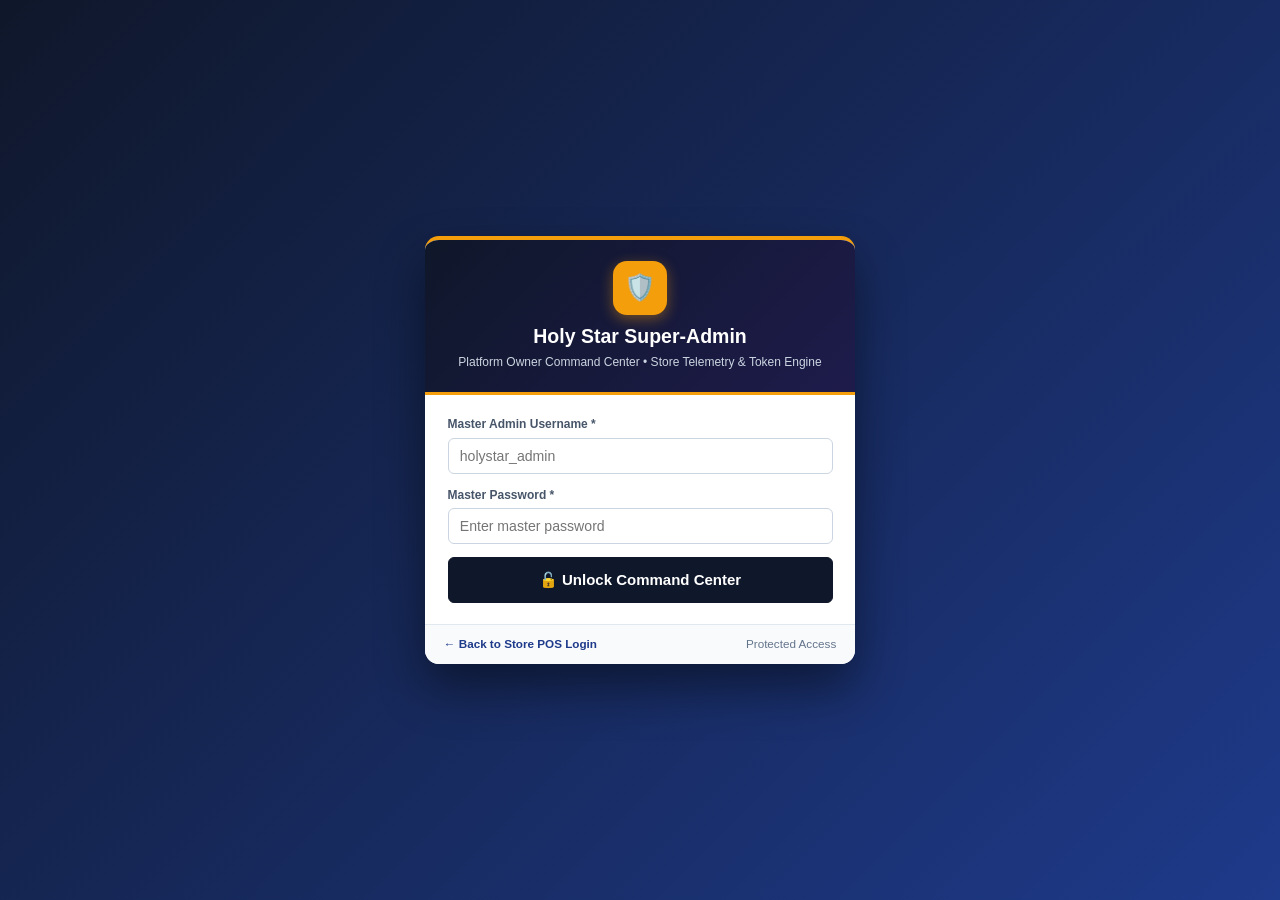
==== super-admin.html @ 2ff258ca "Fix unresponsive buttons: bind UI events synchronously, align all DOM IDs, handle IndexedDB versionc" ====
<!DOCTYPE html>
<html lang="en">
<head>
  <meta charset="UTF-8" />
  <meta name="viewport" content="width=device-width, initial-scale=1.0, maximum-scale=1.0, user-scalable=no" />
  <meta name="theme-color" content="#0f172a" />
  <meta name="description" content="Holy Star POS — Super-Admin Command Center, Store Directory, Telemetry Sync & Subscription Token Engine" />
  <title>Holy Star POS — Super-Admin Command Center</title>
  <link rel="manifest" href="manifest.json" />
  <link rel="icon" type="image/png" sizes="192x192" href="icon-192.png" />
  <link rel="stylesheet" href="style.css" />
  <style>
    :root {
      --sa-bg: #0b1120;
      --sa-surface: #111827;
      --sa-card: #1e293b;
      --sa-border: #334155;
      --sa-text: #f8fafc;
      --sa-muted: #94a3b8;
      --sa-gold: #f59e0b;
      --sa-gold-bg: rgba(245, 158, 11, 0.14);
      --sa-green: #10b981;
      --sa-green-bg: rgba(16, 185, 129, 0.14);
      --sa-red: #ef4444;
      --sa-red-bg: rgba(239, 68, 68, 0.15);
      --sa-blue: #3b82f6;
      --sa-blue-bg: rgba(59, 130, 246, 0.15);
    }

    body.super-admin-body {
      background: #f1f5f9;
      color: #0f172a;
      min-height: 100vh;
    }

    /* Super-Admin Top Header */
    .sa-header {
      background: linear-gradient(135deg, #0f172a 0%, #1e1b4b 100%);
      color: #fff;
      padding: 0.85rem 1.25rem;
      display: flex;
      align-items: center;
      justify-content: space-between;
      gap: 0.75rem;
      flex-wrap: wrap;
      border-bottom: 2px solid #f59e0b;
      position: sticky;
      top: 0;
      z-index: 90;
      box-shadow: 0 4px 16px rgba(15, 23, 42, 0.25);
    }

    .sa-brand {
      display: flex;
      align-items: center;
      gap: 0.75rem;
    }

    .sa-logo-shield {
      width: 42px;
      height: 42px;
      border-radius: 11px;
      background: linear-gradient(135deg, #f59e0b, #d97706);
      color: #0f172a;
      font-weight: 900;
      font-size: 1.3rem;
      display: flex;
      align-items: center;
      justify-content: center;
      box-shadow: 0 3px 10px rgba(245, 158, 11, 0.35);
    }

    .sa-container {
      max-width: 1400px;
      margin: 0 auto;
      padding: 1.2rem;
    }

    /* Platform KPI Grid */
    .sa-kpi-grid {
      display: grid;
      grid-template-columns: repeat(auto-fit, minmax(260px, 1fr));
      gap: 1rem;
      margin-bottom: 1.35rem;
    }

    .sa-kpi-card {
      background: #ffffff;
      border-radius: 14px;
      padding: 1.1rem 1.2rem;
      border: 1px solid #e2e8f0;
      box-shadow: 0 2px 8px rgba(15, 23, 42, 0.05);
      display: flex;
      flex-direction: column;
      justify-content: space-between;
      position: relative;
      overflow: hidden;
    }

    .sa-kpi-card::before {
      content: '';
      position: absolute;
      top: 0;
      left: 0;
      width: 5px;
      height: 100%;
      background: #1e3a8a;
    }

    .sa-kpi-card.kpi-subs::before { background: #10b981; }
    .sa-kpi-card.kpi-sync::before { background: #3b82f6; }
    .sa-kpi-card.kpi-activity::before { background: #f59e0b; }

    .sa-kpi-title {
      font-size: 0.76rem;
      font-weight: 800;
      text-transform: uppercase;
      letter-spacing: 0.05em;
      color: #64748b;
      margin-bottom: 0.35rem;
    }

    .sa-kpi-main {
      font-size: 1.75rem;
      font-weight: 900;
      color: #0f172a;
      line-height: 1.15;
      margin-bottom: 0.55rem;
    }

    .sa-kpi-breakdown {
      display: flex;
      flex-wrap: wrap;
      gap: 0.4rem;
      font-size: 0.76rem;
      font-weight: 700;
    }

    .sa-pill {
      display: inline-flex;
      align-items: center;
      gap: 0.28rem;
      padding: 0.22rem 0.55rem;
      border-radius: 999px;
      font-size: 0.74rem;
      font-weight: 800;
      white-space: nowrap;
    }

    .sa-pill-green { background: #dcfce7; color: #15803d; }
    .sa-pill-amber { background: #fef3c7; color: #b45309; }
    .sa-pill-red { background: #fee2e2; color: #b91c1c; }
    .sa-pill-blue { background: #dbeafe; color: #1d4ed8; }
    .sa-pill-slate { background: #f1f5f9; color: #334155; }

    /* Main Workspace Layout */
    .sa-workspace-grid {
      display: grid;
      grid-template-columns: 1fr 390px;
      gap: 1.25rem;
      align-items: start;
    }

    @media (max-width: 1120px) {
      .sa-workspace-grid {
        grid-template-columns: 1fr;
      }
    }

    /* Filter Pills Bar */
    .sa-filter-bar {
      display: flex;
      flex-wrap: wrap;
      gap: 0.45rem;
      align-items: center;
    }

    .sa-filter-btn {
      border: 1px solid #cbd5e1;
      background: #f8fafc;
      color: #334155;
      padding: 0.42rem 0.8rem;
      border-radius: 999px;
      font-size: 0.78rem;
      font-weight: 700;
      cursor: pointer;
      transition: all 0.15s ease;
    }

    .sa-filter-btn:hover {
      border-color: #1e3a8a;
      color: #1e3a8a;
    }

    .sa-filter-btn.active {
      background: #0f172a;
      color: #ffffff;
      border-color: #0f172a;
    }

    /* Token Display Box */
    .sa-token-result-box {
      background: linear-gradient(135deg, #0f172a 0%, #1e293b 100%);
      color: #ffffff;
      border: 2px solid #f59e0b;
      border-radius: 12px;
      padding: 1rem;
      text-align: center;
      margin-top: 0.9rem;
    }

    .sa-token-digits {
      font-family: 'Courier New', monospace;
      font-size: 1.85rem;
      font-weight: 900;
      letter-spacing: 0.18em;
      color: #fbbf24;
      background: rgba(255, 255, 255, 0.06);
      padding: 0.5rem 0.75rem;
      border-radius: 8px;
      margin: 0.45rem 0;
      user-select: all;
    }

    .sync-dot {
      width: 9px;
      height: 9px;
      border-radius: 50%;
      display: inline-block;
    }
    .sync-dot.online {
      background: #10b981;
      box-shadow: 0 0 0 3px rgba(16, 185, 129, 0.25);
    }
    .sync-dot.offline {
      background: #f59e0b;
      box-shadow: 0 0 0 3px rgba(245, 158, 11, 0.25);
    }
  </style>
</head>
<body class="super-admin-body">

  <!-- ====================================================================
       1. SUPER-ADMIN LOGIN GATE OVERLAY
       ==================================================================== -->
  <div id="sa-login-overlay" class="auth-overlay">
    <div class="auth-card" style="max-width:430px; border-top:4px solid #f59e0b;">
      <div class="auth-brand-header" style="background:linear-gradient(135deg, #0f172a 0%, #1e1b4b 100%);">
        <div class="auth-logo-circle" style="background:#f59e0b; color:#0f172a;">🛡️</div>
        <h2 style="font-size:1.3rem; font-weight:900;">Holy Star Super-Admin</h2>
        <p style="font-size:0.8rem; color:#cbd5e1; margin-top:0.2rem;">
          Platform Owner Command Center • Store Telemetry &amp; Token Engine
        </p>
      </div>

      <div class="auth-body">
        <form id="form-sa-login">
          <div class="form-group">
            <label class="form-label" for="sa-login-username">Master Admin Username *</label>
            <input type="text" id="sa-login-username" class="form-control" placeholder="holystar_admin" required autocomplete="username" />
          </div>

          <div class="form-group">
            <label class="form-label" for="sa-login-password">Master Password *</label>
            <input type="password" id="sa-login-password" class="form-control" placeholder="Enter master password" required autocomplete="current-password" />
          </div>

          <button type="submit" class="btn btn-primary btn-lg btn-block" style="background:#0f172a; border-color:#0f172a;">
            🔓 Unlock Command Center
          </button>
        </form>
      </div>

      <div style="padding:0.75rem 1.25rem; background:#f8fafc; border-top:1px solid #e2e8f0; display:flex; align-items:center; justify-content:space-between; font-size:0.78rem;">
        <a href="index.html" style="color:#1e3a8a; font-weight:700; text-decoration:none;">
          ← Back to Store POS Login
        </a>
        <span style="color:#64748b;">Protected Access</span>
      </div>
    </div>
  </div>

  <!-- ====================================================================
       2. SUPER-ADMIN TOP HEADER
       ==================================================================== -->
  <header class="sa-header">
    <div class="sa-brand">
      <div class="sa-logo-shield">🛡️</div>
      <div>
        <h1 style="font-size:1.1rem; font-weight:900; margin:0; letter-spacing:-0.01em;">
          Holy Star POS — Super-Admin Command Center
        </h1>
        <div style="font-size:0.76rem; color:#cbd5e1; display:flex; align-items:center; gap:0.5rem; flex-wrap:wrap; margin-top:0.1rem;">
          <span id="sa-live-sync-badge" style="display:inline-flex; align-items:center; gap:0.35rem; color:#34d399; font-weight:700;">
            <span class="sync-dot online"></span> Live Heartbeat Engine Active
          </span>
          <span>•</span>
          <span id="sa-last-refresh-text">Synced just now</span>
        </div>
      </div>
    </div>

    <div style="display:flex; align-items:center; gap:0.5rem; flex-wrap:wrap;">
      <button type="button" id="btn-sa-sync-now" class="btn btn-primary btn-sm" style="background:#2563eb; border-color:#2563eb;">
        🔄 Sync Stores Now
      </button>
      <button type="button" id="btn-sa-open-manual-store" class="btn btn-outline btn-sm" style="background:#1e293b; color:#f8fafc; border-color:#475569;">
        ➕ Add Offline Store
      </button>
      <button type="button" id="btn-sa-open-settings" class="btn btn-outline btn-sm" style="background:#1e293b; color:#f8fafc; border-color:#475569;">
        ⚙️ Admin Settings
      </button>
      <a href="index.html" class="btn btn-outline btn-sm" style="background:#1e293b; color:#fbbf24; border-color:#475569; text-decoration:none;">
        🏪 Open POS App
      </a>
      <button type="button" id="btn-sa-logout" class="btn btn-danger btn-sm">
        🚪 Lock
      </button>
    </div>
  </header>

  <!-- ====================================================================
       3. MAIN COMMAND CENTER CONTENT
       ==================================================================== -->
  <main class="sa-container">

    <!-- TOP-LEVEL PLATFORM KPI CARDS -->
    <div class="sa-kpi-grid">
      <!-- KPI 1: Total Registered Stores -->
      <div class="sa-kpi-card">
        <div>
          <div class="sa-kpi-title">🏪 Total Registered Stores</div>
          <div id="kpi-total-stores" class="sa-kpi-main">0</div>
        </div>
        <div class="sa-kpi-breakdown">
          <span id="kpi-new-stores-week" class="sa-pill sa-pill-blue">0 registered this week</span>
          <span id="kpi-categories-count" class="sa-pill sa-pill-slate">0 categories</span>
        </div>
      </div>

      <!-- KPI 2: Subscription Status Breakdown -->
      <div class="sa-kpi-card kpi-subs">
        <div>
          <div class="sa-kpi-title">🔑 Subscription Health</div>
          <div id="kpi-active-subs" class="sa-kpi-main" style="color:#15803d;">0 Active</div>
        </div>
        <div class="sa-kpi-breakdown">
          <span id="kpi-expiring-soon" class="sa-pill sa-pill-amber">⚠️ 0 Expiring Soon (≤2d)</span>
          <span id="kpi-expired-subs" class="sa-pill sa-pill-red">🔒 0 Expired / Renewal</span>
        </div>
      </div>

      <!-- KPI 3: Synced Online vs Running Offline -->
      <div class="sa-kpi-card kpi-sync">
        <div>
          <div class="sa-kpi-title">📡 Store Sync Heartbeat (24h)</div>
          <div id="kpi-synced-online" class="sa-kpi-main" style="color:#1d4ed8;">0 Synced Online</div>
        </div>
        <div class="sa-kpi-breakdown">
          <span id="kpi-synced-pill" class="sa-pill sa-pill-green">🟢 0 Synced (&lt;24h)</span>
          <span id="kpi-offline-pill" class="sa-pill sa-pill-amber">🟠 0 Offline / Unsynced (&gt;24h)</span>
        </div>
      </div>

      <!-- KPI 4: Platform-Wide Activity -->
      <div class="sa-kpi-card kpi-activity">
        <div>
          <div class="sa-kpi-title">📊 Platform-Wide Activity</div>
          <div id="kpi-platform-sales-vol" class="sa-kpi-main">GHS 0.00</div>
        </div>
        <div class="sa-kpi-breakdown">
          <span id="kpi-platform-sales-count" class="sa-pill sa-pill-blue">🧾 0 Total Sales</span>
          <span id="kpi-platform-products-count" class="sa-pill sa-pill-slate">📦 0 Products Listed</span>
        </div>
      </div>
    </div>

    <!-- WORKSPACE: LEFT = STORE DIRECTORY TABLE | RIGHT = TOKEN GENERATOR & HISTORY -->
    <div class="sa-workspace-grid">

      <!-- LEFT COLUMN: PRIVACY-RESPECTING STORE DIRECTORY & MONITORING TABLE -->
      <div class="card">
        <div class="card-header" style="flex-direction:column; align-items:stretch; gap:0.85rem;">
          <div style="display:flex; justify-content:space-between; align-items:center; flex-wrap:wrap; gap:0.5rem;">
            <div>
              <h2 class="card-title" style="font-size:1.05rem;">🌍 Registered Stores Directory &amp; Live Telemetry</h2>
              <p style="font-size:0.76rem; color:var(--text-secondary); margin-top:0.15rem;">
                Privacy-respecting summary: displays high-level store metrics only (private item names &amp; customer debtor names remain private on the shop's device).
              </p>
            </div>
            <span id="sa-showing-count-badge" class="badge badge-info">0 Stores</span>
          </div>

          <!-- Search + Filter Bar -->
          <div style="display:flex; flex-wrap:wrap; gap:0.65rem; justify-content:space-between; align-items:center;">
            <div class="sa-filter-bar">
              <button type="button" class="sa-filter-btn active" data-sa-filter="ALL">All Stores</button>
              <button type="button" class="sa-filter-btn" data-sa-filter="ACTIVE">Active Subscription</button>
              <button type="button" class="sa-filter-btn" data-sa-filter="EXPIRING_SOON">Expiring Soon (≤2d)</button>
              <button type="button" class="sa-filter-btn" data-sa-filter="EXPIRED">Expired / Locked</button>
              <button type="button" class="sa-filter-btn" data-sa-filter="OFFLINE">Offline / Unsynced (&gt;24h)</button>
            </div>

            <div style="flex:1; min-width:230px; max-width:340px;">
              <input type="search" id="sa-store-search-input" class="form-control" placeholder="🔍 Search Store ID, Name, Owner, Phone..." />
            </div>
          </div>
        </div>

        <div class="card-body" style="padding:0;">
          <div class="table-responsive">
            <table class="data-table">
              <thead>
                <tr>
                  <th>Store ID &amp; Business</th>
                  <th>Owner &amp; WhatsApp</th>
                  <th>Store Usage Summary</th>
                  <th>Subscription Status</th>
                  <th>Sync / Connection</th>
                  <th>Renewal Token</th>
                </tr>
              </thead>
              <tbody id="sa-stores-table-body">
                <!-- Populated by super-admin.js -->
              </tbody>
            </table>
          </div>
        </div>
      </div>

      <!-- RIGHT COLUMN: BUILT-IN CRYPTOGRAPHIC TOKEN GENERATOR & 1-TAP WHATSAPP DELIVERY -->
      <div style="display:flex; flex-direction:column; gap:1.15rem;">

        <div class="card" id="sa-keygen-card" style="border-top:4px solid #f59e0b;">
          <div class="card-header" style="background:#fffbeb;">
            <h3 class="card-title" style="color:#92400e;">⚡ Subscription Token Generator</h3>
            <span class="badge badge-warning">SHA-256</span>
          </div>
          <div class="card-body">
            <p style="font-size:0.78rem; color:var(--text-secondary); margin-bottom:0.85rem;">
              Click <strong>"🔑 Generate Token"</strong> next to any store in the table, or type a <strong>Store ID</strong> manually for shops that registered 100% offline.
            </p>

            <form id="form-sa-generate-token">
              <div style="display:grid; grid-template-columns: 1fr 1fr; gap:0.6rem;">
                <div class="form-group">
                  <label class="form-label" for="sa-gen-store-id">Target Store ID *</label>
                  <input type="text" id="sa-gen-store-id" class="form-control" placeholder="e.g. HS-4821" required style="text-transform:uppercase; font-family:monospace; font-weight:900; font-size:1rem;" />
                </div>
                <div class="form-group">
                  <label class="form-label" for="sa-gen-issue-code">Issue Serial *</label>
                  <input type="text" id="sa-gen-issue-code" class="form-control" value="001" required style="text-transform:uppercase; font-weight:800;" />
                </div>
              </div>

              <div class="form-group">
                <label class="form-label" for="sa-gen-store-name">Store Name (For WhatsApp Message)</label>
                <input type="text" id="sa-gen-store-name" class="form-control" placeholder="e.g. Mother's Grace Enterprise" />
              </div>

              <div style="display:grid; grid-template-columns: 1fr 1fr; gap:0.6rem;">
                <div class="form-group">
                  <label class="form-label" for="sa-gen-owner-name">Owner Name</label>
                  <input type="text" id="sa-gen-owner-name" class="form-control" placeholder="e.g. Grace Mensah" />
                </div>
                <div class="form-group">
                  <label class="form-label" for="sa-gen-owner-phone">Owner WhatsApp Phone</label>
                  <input type="tel" id="sa-gen-owner-phone" class="form-control" placeholder="e.g. 0244123456" />
                </div>
              </div>

              <div class="form-group">
                <label class="form-label" for="sa-gen-plan-select">Subscription Plan Duration *</label>
                <select id="sa-gen-plan-select" class="form-control" style="font-weight:800;">
                  <option value="30">30 Days (Monthly Subscription)</option>
                  <option value="14">14 Days (Bi-Weekly Pass)</option>
                  <option value="7">7 Days (Weekly Pass)</option>
                  <option value="CUSTOM">Custom Days (Enter Below)</option>
                </select>
              </div>

              <div id="sa-custom-days-wrap" class="form-group hidden">
                <label class="form-label" for="sa-gen-custom-days">Custom Number of Days (1 – 365) *</label>
                <input type="number" id="sa-gen-custom-days" class="form-control" min="1" max="365" value="60" placeholder="e.g. 60 or 90 or 365" />
              </div>

              <button type="submit" class="btn btn-primary btn-lg btn-block" style="background:#d97706; border-color:#d97706;">
                🔐 Generate 8-Char Unlock Token
              </button>
            </form>

            <!-- Generated Token Output & 1-Tap WhatsApp Delivery -->
            <div id="sa-generated-token-panel" class="sa-token-result-box hidden">
              <div style="font-size:0.74rem; text-transform:uppercase; letter-spacing:0.06em; color:#cbd5e1;">
                Unlock Token for <strong id="sa-out-store-label" style="color:#fff;">HS-0000</strong> (<span id="sa-out-days-label">30</span> Days)
              </div>
              <div id="sa-out-token-code" class="sa-token-digits">--------</div>
              <div id="sa-out-expiry-preview" style="font-size:0.75rem; color:#34d399; margin-bottom:0.75rem;">
                New Expected Expiry: -
              </div>

              <div style="display:flex; flex-direction:column; gap:0.45rem;">
                <button type="button" id="btn-sa-send-token-whatsapp" class="btn btn-whatsapp btn-block" style="font-weight:800;">
                  💬 Send Token via WhatsApp (1-Tap)
                </button>
                <div style="display:grid; grid-template-columns:1fr 1fr; gap:0.45rem;">
                  <button type="button" id="btn-sa-copy-token" class="btn btn-outline btn-sm" style="background:#334155; color:#fff; border-color:#475569;">
                    📋 Copy Token Only
                  </button>
                  <button type="button" id="btn-sa-copy-wa-msg" class="btn btn-outline btn-sm" style="background:#334155; color:#fff; border-color:#475569;">
                    📝 Copy Full Message
                  </button>
                </div>
              </div>
            </div>
          </div>
        </div>

        <!-- ISSUED TOKEN LOG HISTORY CARD -->
        <div class="card">
          <div class="card-header">
            <h3 class="card-title" style="font-size:0.95rem;">📜 Issued Token Log</h3>
            <button type="button" id="btn-sa-clear-token-log" class="btn btn-outline btn-sm" style="font-size:0.72rem;">Clear</button>
          </div>
          <div class="card-body" style="padding:0; max-height:310px; overflow-y:auto;">
            <table class="data-table">
              <thead>
                <tr>
                  <th>Store</th>
                  <th>Plan</th>
                  <th>Token</th>
                  <th>WhatsApp</th>
                </tr>
              </thead>
              <tbody id="sa-token-history-tbody">
                <!-- Populated dynamically -->
              </tbody>
            </table>
          </div>
        </div>

      </div>
    </div>
  </main>

  <!-- ====================================================================
       MODAL 1: REGISTER / ADD OFFLINE STORE MANUALLY
       ==================================================================== -->
  <div id="modal-sa-manual-store" class="modal-backdrop hidden">
    <div class="modal-card">
      <div class="modal-header">
        <h3 class="modal-title">🏪 Add Offline Store to Directory</h3>
        <button type="button" class="modal-close" data-close-sa-modal="modal-sa-manual-store">✕</button>
      </div>
      <form id="form-sa-manual-store">
        <div class="modal-body">
          <p style="font-size:0.8rem; color:var(--text-secondary); margin-bottom:0.85rem;">
            If a shop owner registered 100% offline on their phone and called/messaged you their <strong>Store ID</strong>, add them here to track their subscription and send renewal tokens.
          </p>
          <div style="display:grid; grid-template-columns:1fr 1fr; gap:0.65rem;">
            <div class="form-group">
              <label class="form-label" for="sa-man-store-id">Store ID *</label>
              <input type="text" id="sa-man-store-id" class="form-control" placeholder="e.g. HS-4821" required style="text-transform:uppercase; font-family:monospace; font-weight:800;" />
            </div>
            <div class="form-group">
              <label class="form-label" for="sa-man-category">Category</label>
              <select id="sa-man-category" class="form-control">
                <option value="Provision & Mini-Mart">Provision &amp; Mini-Mart</option>
                <option value="Boutique & Fashion">Boutique &amp; Fashion</option>
                <option value="Pharmacy/Over-the-Counter">Pharmacy / OTC</option>
                <option value="Cosmetics">Cosmetics</option>
                <option value="Electronics/Phone Shop">Electronics / Phone Shop</option>
                <option value="Food/Restaurant">Food / Restaurant</option>
                <option value="Other">Other Retail</option>
              </select>
            </div>
          </div>
          <div class="form-group">
            <label class="form-label" for="sa-man-store-name">Store Name *</label>
            <input type="text" id="sa-man-store-name" class="form-control" placeholder="e.g. Mother's Grace Enterprise" required />
          </div>
          <div style="display:grid; grid-template-columns:1fr 1fr; gap:0.65rem;">
            <div class="form-group">
              <label class="form-label" for="sa-man-owner-name">Owner Full Name *</label>
              <input type="text" id="sa-man-owner-name" class="form-control" placeholder="e.g. Grace Mensah" required />
            </div>
            <div class="form-group">
              <label class="form-label" for="sa-man-owner-phone">Owner Phone *</label>
              <input type="tel" id="sa-man-owner-phone" class="form-control" placeholder="e.g. 0244123456" required />
            </div>
          </div>
        </div>
        <div class="modal-footer">
          <button type="button" class="btn btn-outline" data-close-sa-modal="modal-sa-manual-store">Cancel</button>
          <button type="submit" class="btn btn-primary">💾 Save Store to Directory</button>
        </div>
      </form>
    </div>
  </div>

  <!-- ====================================================================
       MODAL 2: SUPER-ADMIN CREDENTIALS & CLOUD HEARTBEAT SETTINGS
       ==================================================================== -->
  <div id="modal-sa-settings" class="modal-backdrop hidden">
    <div class="modal-card">
      <div class="modal-header">
        <h3 class="modal-title">⚙️ Super-Admin Security &amp; Cloud Sync Settings</h3>
        <button type="button" class="modal-close" data-close-sa-modal="modal-sa-settings">✕</button>
      </div>
      <div class="modal-body">
        <form id="form-sa-credentials" style="margin-bottom:1.25rem; padding-bottom:1.1rem; border-bottom:1px solid var(--border);">
          <h4 style="font-size:0.9rem; font-weight:800; margin-bottom:0.6rem;">🔐 Master Admin Credentials</h4>
          <div style="display:grid; grid-template-columns:1fr 1fr; gap:0.65rem;">
            <div class="form-group">
              <label class="form-label" for="sa-set-username">Admin Username *</label>
              <input type="text" id="sa-set-username" class="form-control" required />
            </div>
            <div class="form-group">
              <label class="form-label" for="sa-set-password">New Master Password *</label>
              <input type="password" id="sa-set-password" class="form-control" placeholder="Enter new password" required />
            </div>
          </div>
          <button type="submit" class="btn btn-primary btn-sm">💾 Update Master Credentials</button>
        </form>

        <form id="form-sa-cloud-config" style="margin-bottom:1.25rem; padding-bottom:1.1rem; border-bottom:1px solid var(--border);">
          <h4 style="font-size:0.9rem; font-weight:800; margin-bottom:0.35rem;">☁️ Cross-Device Cloud Heartbeat Channel</h4>
          <p style="font-size:0.76rem; color:var(--text-secondary); margin-bottom:0.65rem;">
            Stores automatically broadcast encrypted-safe high-level telemetry heartbeats to this channel when online so your phone and laptop stay in sync.
          </p>
          <div class="form-group">
            <label class="form-label" for="sa-set-cloud-topic">Cloud Sync Channel ID *</label>
            <input type="text" id="sa-set-cloud-topic" class="form-control" required />
          </div>
          <div class="form-group">
            <label class="form-label" for="sa-set-custom-webhook">Optional Custom Webhook / REST Endpoint URL</label>
            <input type="url" id="sa-set-custom-webhook" class="form-control" placeholder="https://your-custom-api.com/telemetry (optional)" />
          </div>
          <button type="submit" class="btn btn-success btn-sm">☁️ Save Cloud Sync Config</button>
        </form>

        <div>
          <h4 style="font-size:0.9rem; font-weight:800; margin-bottom:0.5rem;">📦 Export / Import Store Directory Snapshot</h4>
          <div style="display:flex; gap:0.5rem; flex-wrap:wrap;">
            <button type="button" id="btn-sa-export-registry" class="btn btn-outline btn-sm">⬇️ Export Directory JSON</button>
            <label class="btn btn-outline btn-sm" style="cursor:pointer; margin:0;">
              ⬆️ Import Directory JSON
              <input type="file" id="input-sa-import-registry" accept=".json,application/json" style="display:none;" />
            </label>
          </div>
        </div>
      </div>
    </div>
  </div>

  <!-- Toast Container -->
  <div id="toast-container" class="toast-container"></div>

  <!-- Scripts -->
  <script src="db.js?v=2.3"></script>
  <script src="super-admin.js?v=2.3"></script>
</body>
</html>
---- style.css ----
/* ==========================================================================
   Holy Star POS v2.0 - Multi-Store SaaS Retail UI, Auth, Scanner & Print CSS
   ========================================================================== */

:root {
  --bg-body: #f1f5f9;
  --bg-surface: #ffffff;
  --bg-muted: #f8fafc;
  --bg-dark: #0f172a;
  --bg-header: #0f172a;

  --text-main: #0f172a;
  --text-secondary: #475569;
  --text-muted: #64748b;
  --text-inverse: #ffffff;

  --primary: #1d4ed8;
  --primary-hover: #1e40af;
  --primary-light: #dbeafe;

  --accent-gold: #f59e0b;
  --accent-gold-light: #fef3c7;

  --success: #15803d;
  --success-bg: #dcfce7;
  --success-border: #86efac;

  --warning: #b45309;
  --warning-bg: #fef3c7;
  --warning-border: #fcd34d;

  --danger: #b91c1c;
  --danger-bg: #fee2e2;
  --danger-border: #fca5a5;

  --border: #cbd5e1;
  --border-light: #e2e8f0;

  --radius-sm: 6px;
  --radius-md: 10px;
  --radius-lg: 14px;
  --shadow-sm: 0 1px 3px rgba(15, 23, 42, 0.08);
  --shadow-md: 0 4px 12px rgba(15, 23, 42, 0.1);
  --shadow-lg: 0 12px 28px rgba(15, 23, 42, 0.18);
}

* {
  box-sizing: border-box;
  margin: 0;
  padding: 0;
  -webkit-tap-highlight-color: transparent;
}

html, body {
  height: 100%;
  font-family: -apple-system, BlinkMacSystemFont, "Segoe UI", Roboto, "Helvetica Neue", Arial, sans-serif;
  background-color: var(--bg-body);
  color: var(--text-main);
  font-size: 15px;
  line-height: 1.45;
}

/* Role Visibility Rules: Hide Cost & Profit in Cashier Mode */
body.mode-cashier .boss-only {
  display: none !important;
}

/* ==========================================================================
   LANDING / AUTHENTICATION ONBOARDING SCREEN
   ========================================================================== */

.auth-overlay {
  position: fixed;
  inset: 0;
  background: linear-gradient(135deg, #0f172a 0%, #1e3a8a 100%);
  z-index: 1000;
  display: flex;
  align-items: center;
  justify-content: center;
  padding: 1.25rem;
  overflow-y: auto;
}

.auth-card {
  background: var(--bg-surface);
  width: 100%;
  max-width: 500px;
  border-radius: var(--radius-lg);
  box-shadow: 0 24px 48px rgba(0, 0, 0, 0.45);
  overflow: hidden;
  margin: auto;
}

.auth-brand-header {
  background: #0f172a;
  color: #fff;
  padding: 1.4rem 1.5rem;
  text-align: center;
  border-bottom: 3px solid var(--accent-gold);
}

.auth-logo-circle {
  width: 54px;
  height: 54px;
  border-radius: 14px;
  background: linear-gradient(135deg, #f59e0b, #ea580c);
  color: #fff;
  font-size: 1.7rem;
  font-weight: 900;
  display: inline-flex;
  align-items: center;
  justify-content: center;
  margin-bottom: 0.5rem;
  box-shadow: 0 4px 14px rgba(245, 158, 11, 0.4);
}

.auth-tabs {
  display: grid;
  grid-template-columns: 1fr 1fr;
  background: #f1f5f9;
  border-bottom: 1px solid var(--border);
}

.auth-tab-btn {
  padding: 0.9rem;
  border: none;
  background: transparent;
  font-size: 0.92rem;
  font-weight: 800;
  color: var(--text-secondary);
  cursor: pointer;
  border-bottom: 3px solid transparent;
  transition: all 0.15s ease;
}

.auth-tab-btn.active {
  background: var(--bg-surface);
  color: var(--primary);
  border-bottom-color: var(--primary);
}

.auth-body {
  padding: 1.4rem 1.5rem;
  max-height: 75vh;
  overflow-y: auto;
}

.role-selector-grid {
  display: grid;
  grid-template-columns: 1fr 1fr;
  gap: 0.6rem;
  margin-bottom: 1rem;
}

.role-option-card {
  border: 2px solid var(--border);
  border-radius: var(--radius-sm);
  padding: 0.65rem;
  text-align: center;
  cursor: pointer;
  font-weight: 700;
  font-size: 0.84rem;
  background: var(--bg-surface);
  transition: all 0.15s ease;
}

.role-option-card.active {
  border-color: var(--primary);
  background: var(--primary-light);
  color: var(--primary-hover);
}

/* ==========================================================================
   TOP HEADER & ROLE / LICENSE BAR
   ========================================================================== */

.app-header {
  background: var(--bg-header);
  color: var(--text-inverse);
  padding: 0.65rem 1.25rem;
  display: flex;
  align-items: center;
  justify-content: space-between;
  gap: 1rem;
  position: sticky;
  top: 0;
  z-index: 100;
  box-shadow: var(--shadow-md);
  flex-wrap: wrap;
}

.brand-group {
  display: flex;
  align-items: center;
  gap: 0.75rem;
}

.brand-logo {
  width: 38px;
  height: 38px;
  border-radius: var(--radius-sm);
  background: linear-gradient(135deg, #f59e0b, #ea580c);
  color: #fff;
  font-weight: 800;
  font-size: 1.15rem;
  display: flex;
  align-items: center;
  justify-content: center;
  box-shadow: 0 2px 6px rgba(245, 158, 11, 0.4);
  flex-shrink: 0;
}

.brand-titles h1 {
  font-size: 1.05rem;
  font-weight: 800;
  letter-spacing: -0.01em;
  line-height: 1.2;
}

.brand-meta {
  font-size: 0.74rem;
  color: #94a3b8;
  display: flex;
  align-items: center;
  gap: 0.45rem;
  flex-wrap: wrap;
}

.header-status {
  display: flex;
  align-items: center;
  gap: 0.5rem;
  flex-wrap: wrap;
  justify-content: flex-end;
}

.role-pill {
  display: inline-flex;
  align-items: center;
  gap: 0.35rem;
  padding: 0.32rem 0.75rem;
  border-radius: 999px;
  font-size: 0.78rem;
  font-weight: 800;
  cursor: pointer;
  border: 1px solid transparent;
  transition: all 0.15s ease;
}

.role-pill.role-boss {
  background: linear-gradient(135deg, #f59e0b, #d97706);
  color: #0f172a;
  border-color: #fde047;
}

.role-pill.role-cashier {
  background: #1e293b;
  color: #38bdf8;
  border-color: #0284c7;
}

.status-pill {
  display: inline-flex;
  align-items: center;
  gap: 0.35rem;
  padding: 0.3rem 0.7rem;
  border-radius: 999px;
  font-size: 0.76rem;
  font-weight: 700;
  cursor: pointer;
  transition: transform 0.15s ease;
}

.status-pill.license-active {
  background: rgba(34, 197, 94, 0.2);
  color: #4ade80;
  border: 1px solid rgba(74, 222, 128, 0.4);
}

.status-pill.license-warning {
  background: rgba(245, 158, 11, 0.2);
  color: #fbbf24;
  border: 1px solid rgba(251, 191, 36, 0.4);
}

.status-pill.license-expired {
  background: rgba(239, 68, 68, 0.25);
  color: #fca5a5;
  border: 1px solid rgba(248, 113, 113, 0.5);
  animation: pulse-danger 2s infinite;
}

@keyframes pulse-danger {
  0%, 100% { box-shadow: 0 0 0 0 rgba(239, 68, 68, 0.4); }
  50% { box-shadow: 0 0 0 6px rgba(239, 68, 68, 0); }
}

/* ==========================================================================
   GLOBAL ALERT BANNERS (EXPIRED LICENSE / CLOCK ROLLBACK)
   ========================================================================== */

.system-banner {
  padding: 0.75rem 1.25rem;
  font-size: 0.88rem;
  font-weight: 600;
  display: flex;
  align-items: center;
  justify-content: space-between;
  gap: 1rem;
  flex-wrap: wrap;
}

.system-banner.banner-expired {
  background: var(--danger-bg);
  color: var(--danger);
  border-bottom: 2px solid var(--danger-border);
}

.system-banner.banner-clock {
  background: #450a0a;
  color: #fecaca;
  border-bottom: 2px solid #ef4444;
}

.hidden {
  display: none !important;
}

/* ==========================================================================
   NAVIGATION TABS
   ========================================================================== */

.app-nav {
  background: var(--bg-surface);
  border-bottom: 1px solid var(--border);
  display: flex;
  overflow-x: auto;
  padding: 0 0.75rem;
  gap: 0.25rem;
  position: sticky;
  top: 56px;
  z-index: 90;
}

.nav-tab {
  appearance: none;
  background: transparent;
  border: none;
  border-bottom: 3px solid transparent;
  padding: 0.8rem 1.05rem;
  font-size: 0.88rem;
  font-weight: 700;
  color: var(--text-secondary);
  cursor: pointer;
  white-space: nowrap;
  display: inline-flex;
  align-items: center;
  gap: 0.45rem;
  transition: all 0.15s ease;
}

.nav-tab:hover {
  color: var(--primary);
  background: var(--bg-muted);
}

.nav-tab.active {
  color: var(--primary);
  border-bottom-color: var(--primary);
  background: rgba(29, 78, 216, 0.04);
}

.nav-badge {
  background: var(--danger);
  color: #fff;
  font-size: 0.7rem;
  font-weight: 800;
  padding: 0.1rem 0.42rem;
  border-radius: 999px;
}

.nav-badge.badge-warning {
  background: var(--warning);
}

/* ==========================================================================
   MAIN CONTENT & TAB VIEWS
   ========================================================================== */

.app-main {
  max-width: 1440px;
  margin: 0 auto;
  padding: 1rem;
  padding-bottom: 4rem;
}

.tab-panel {
  display: none;
}

.tab-panel.active {
  display: block;
}

/* ==========================================================================
   BUTTONS, INPUTS & BADGES
   ========================================================================== */

.btn {
  display: inline-flex;
  align-items: center;
  justify-content: center;
  gap: 0.4rem;
  padding: 0.6rem 1rem;
  font-size: 0.88rem;
  font-weight: 700;
  border-radius: var(--radius-sm);
  border: 1px solid transparent;
  cursor: pointer;
  transition: all 0.15s ease;
  text-decoration: none;
  white-space: nowrap;
}

.btn:disabled {
  opacity: 0.5;
  cursor: not-allowed !important;
  pointer-events: none;
}

.btn-primary { background: var(--primary); color: #fff; }
.btn-primary:hover:not(:disabled) { background: var(--primary-hover); }

.btn-success { background: var(--success); color: #fff; }
.btn-success:hover:not(:disabled) { background: #166534; }

.btn-warning { background: var(--accent-gold); color: #0f172a; }
.btn-warning:hover:not(:disabled) { background: #d97706; color: #fff; }

.btn-danger { background: var(--danger); color: #fff; }
.btn-danger:hover:not(:disabled) { background: #991b1b; }

.btn-outline {
  background: var(--bg-surface);
  color: var(--text-main);
  border-color: var(--border);
}
.btn-outline:hover:not(:disabled) {
  background: var(--bg-muted);
  border-color: #94a3b8;
}

.btn-whatsapp { background: #16a34a; color: #fff; }
.btn-whatsapp:hover:not(:disabled) { background: #15803d; }

.btn-sms { background: #0284c7; color: #fff; }
.btn-sms:hover:not(:disabled) { background: #0369a1; }

.btn-sm { padding: 0.35rem 0.65rem; font-size: 0.78rem; }
.btn-lg { padding: 0.85rem 1.25rem; font-size: 1rem; }
.btn-block { width: 100%; }

.form-group {
  margin-bottom: 0.85rem;
  position: relative;
}

.form-label {
  display: block;
  font-size: 0.8rem;
  font-weight: 700;
  color: var(--text-secondary);
  margin-bottom: 0.3rem;
}

.form-control {
  width: 100%;
  padding: 0.6rem 0.75rem;
  font-size: 0.94rem;
  border: 1.5px solid var(--border);
  border-radius: var(--radius-sm);
  background: var(--bg-surface);
  color: var(--text-main);
  transition: border-color 0.15s ease;
}

.form-control:focus {
  outline: none;
  border-color: var(--primary);
  box-shadow: 0 0 0 3px rgba(29, 78, 216, 0.15);
}

.badge {
  display: inline-flex;
  align-items: center;
  padding: 0.18rem 0.55rem;
  border-radius: 999px;
  font-size: 0.72rem;
  font-weight: 800;
  text-transform: uppercase;
  letter-spacing: 0.02em;
}

.badge-ok { background: var(--success-bg); color: var(--success); border: 1px solid var(--success-border); }
.badge-low { background: var(--warning-bg); color: var(--warning); border: 1px solid var(--warning-border); }
.badge-out { background: var(--danger-bg); color: var(--danger); border: 1px solid var(--danger-border); }
.badge-cash { background: #dcfce7; color: #166534; }
.badge-momo { background: #fef9c3; color: #854d0e; }
.badge-credit { background: #fee2e2; color: #991b1b; }

/* ==========================================================================
   POS CHECKOUT LAYOUT & PRODUCT THUMBNAIL CARDS
   ========================================================================== */

.pos-grid {
  display: grid;
  grid-template-columns: 1fr 410px;
  gap: 1.25rem;
  align-items: start;
}

@media (max-width: 980px) {
  .pos-grid {
    grid-template-columns: 1fr;
  }
}

.card {
  background: var(--bg-surface);
  border: 1px solid var(--border-light);
  border-radius: var(--radius-md);
  box-shadow: var(--shadow-sm);
  overflow: hidden;
}

.card-header {
  padding: 0.9rem 1.1rem;
  border-bottom: 1px solid var(--border-light);
  display: flex;
  align-items: center;
  justify-content: space-between;
  gap: 0.75rem;
  flex-wrap: wrap;
  background: var(--bg-muted);
}

.card-title {
  font-size: 1rem;
  font-weight: 800;
  color: var(--text-main);
}

.card-body {
  padding: 1.1rem;
}

.pos-filter-bar {
  display: flex;
  gap: 0.55rem;
  margin-bottom: 1rem;
  flex-wrap: wrap;
}

.pos-search-wrap {
  flex: 1;
  min-width: 200px;
  position: relative;
}

.category-chips {
  display: flex;
  gap: 0.4rem;
  overflow-x: auto;
  padding-bottom: 0.35rem;
  margin-bottom: 0.85rem;
}

.chip {
  padding: 0.4rem 0.85rem;
  border-radius: 999px;
  border: 1px solid var(--border);
  background: var(--bg-surface);
  color: var(--text-secondary);
  font-size: 0.8rem;
  font-weight: 700;
  cursor: pointer;
  white-space: nowrap;
}

.chip.active {
  background: var(--primary);
  color: #fff;
  border-color: var(--primary);
}

.product-grid {
  display: grid;
  grid-template-columns: repeat(auto-fill, minmax(185px, 1fr));
  gap: 0.75rem;
}

.product-tile {
  background: var(--bg-surface);
  border: 1.5px solid var(--border-light);
  border-radius: var(--radius-md);
  padding: 0.75rem;
  cursor: pointer;
  display: flex;
  flex-direction: column;
  justify-content: space-between;
  gap: 0.55rem;
  transition: all 0.14s ease;
  position: relative;
  user-select: none;
}

.product-tile:hover:not(.out-of-stock) {
  border-color: var(--primary);
  box-shadow: var(--shadow-md);
  transform: translateY(-1px);
}

.product-tile:active:not(.out-of-stock) {
  transform: scale(0.98);
}

.product-tile.out-of-stock {
  opacity: 0.58;
  background: #f8fafc;
  cursor: not-allowed;
}

.product-tile-top {
  display: flex;
  align-items: flex-start;
  gap: 0.65rem;
}

.product-tile-thumb {
  width: 48px;
  height: 48px;
  border-radius: 10px;
  object-fit: cover;
  flex-shrink: 0;
  border: 1px solid var(--border-light);
  background: #f8fafc;
}

.product-tile-cat {
  font-size: 0.68rem;
  font-weight: 700;
  color: var(--text-muted);
  text-transform: uppercase;
}

.product-tile-name {
  font-size: 0.88rem;
  font-weight: 800;
  color: var(--text-main);
  line-height: 1.25;
}

.product-tile-footer {
  display: flex;
  align-items: center;
  justify-content: space-between;
  gap: 0.35rem;
  margin-top: 0.15rem;
}

.product-tile-price {
  font-size: 0.98rem;
  font-weight: 900;
  color: var(--primary);
}

.inv-thumb {
  width: 38px;
  height: 38px;
  border-radius: 8px;
  object-fit: cover;
  border: 1px solid var(--border-light);
  vertical-align: middle;
}

/* ==========================================================================
   SMART AUTOCOMPLETE DROPDOWN (MASTER CATALOG)
   ========================================================================== */

.autocomplete-dropdown {
  position: absolute;
  top: 100%;
  left: 0;
  right: 0;
  background: var(--bg-surface);
  border: 2px solid var(--primary);
  border-radius: var(--radius-md);
  box-shadow: var(--shadow-lg);
  max-height: 250px;
  overflow-y: auto;
  z-index: 650;
  margin-top: 0.2rem;
}

.autocomplete-item {
  display: flex;
  align-items: center;
  gap: 0.65rem;
  padding: 0.55rem 0.75rem;
  cursor: pointer;
  border-bottom: 1px solid var(--border-light);
  transition: background 0.12s ease;
}

.autocomplete-item:hover {
  background: var(--primary-light);
}

.autocomplete-item img {
  width: 36px;
  height: 36px;
  border-radius: 6px;
  object-fit: cover;
  flex-shrink: 0;
}

.autocomplete-item-title {
  font-size: 0.86rem;
  font-weight: 800;
  color: var(--text-main);
}

.autocomplete-item-sub {
  font-size: 0.73rem;
  color: var(--text-muted);
}

/* ==========================================================================
   CAMERA BARCODE & QR SCANNER VIEWFINDER
   ========================================================================== */

.scanner-video-wrap {
  position: relative;
  width: 100%;
  height: 240px;
  background: #000;
  border-radius: var(--radius-md);
  overflow: hidden;
  display: flex;
  align-items: center;
  justify-content: center;
  margin-bottom: 0.9rem;
  border: 2px solid #334155;
}

.scanner-video-wrap video {
  width: 100%;
  height: 100%;
  object-fit: cover;
}

.scanner-laser {
  position: absolute;
  left: 8%;
  right: 8%;
  height: 2px;
  background: #ef4444;
  box-shadow: 0 0 10px 2px #ef4444;
  animation: scan-laser 2s infinite ease-in-out;
  pointer-events: none;
}

@keyframes scan-laser {
  0%, 100% { top: 18%; }
  50% { top: 82%; }
}

/* ==========================================================================
   CART, METRICS, TABLES & MODALS
   ========================================================================== */

.cart-panel {
  position: sticky;
  top: 118px;
}

.cart-items-list {
  max-height: 320px;
  overflow-y: auto;
  margin-bottom: 0.9rem;
}

.cart-item {
  display: flex;
  align-items: center;
  justify-content: space-between;
  gap: 0.5rem;
  padding: 0.65rem 0;
  border-bottom: 1px solid var(--border-light);
}

.cart-item-info { flex: 1; min-width: 0; }
.cart-item-title {
  font-weight: 700;
  font-size: 0.88rem;
  white-space: nowrap;
  overflow: hidden;
  text-overflow: ellipsis;
}
.cart-item-meta { font-size: 0.76rem; color: var(--text-muted); }

.cart-qty-controls { display: flex; align-items: center; gap: 0.3rem; }
.qty-btn {
  width: 28px;
  height: 28px;
  border-radius: var(--radius-sm);
  border: 1px solid var(--border);
  background: var(--bg-muted);
  font-weight: 800;
  font-size: 0.95rem;
  cursor: pointer;
  display: inline-flex;
  align-items: center;
  justify-content: center;
}
.qty-input {
  width: 48px;
  height: 28px;
  text-align: center;
  font-weight: 800;
  font-size: 0.88rem;
  border: 1px solid var(--border);
  border-radius: var(--radius-sm);
}
.cart-item-subtotal { font-weight: 800; font-size: 0.9rem; min-width: 68px; text-align: right; }
.cart-remove-btn {
  background: transparent;
  border: none;
  color: var(--danger);
  font-size: 1.1rem;
  cursor: pointer;
  padding: 0 0.25rem;
}

.cart-summary-box {
  background: var(--bg-muted);
  border: 1px solid var(--border-light);
  border-radius: var(--radius-sm);
  padding: 0.85rem;
  margin-bottom: 1rem;
}

.summary-row {
  display: flex;
  justify-content: space-between;
  align-items: center;
  font-size: 0.88rem;
  margin-bottom: 0.35rem;
}

.summary-row.total-row {
  font-size: 1.2rem;
  font-weight: 900;
  color: var(--text-main);
  border-top: 1px dashed var(--border);
  padding-top: 0.5rem;
  margin-top: 0.35rem;
  margin-bottom: 0;
}

.payment-methods-grid {
  display: grid;
  grid-template-columns: repeat(3, 1fr);
  gap: 0.45rem;
  margin-bottom: 1rem;
}

.pay-method-option {
  border: 2px solid var(--border);
  background: var(--bg-surface);
  border-radius: var(--radius-sm);
  padding: 0.55rem 0.35rem;
  text-align: center;
  cursor: pointer;
  font-weight: 700;
  font-size: 0.8rem;
  transition: all 0.14s ease;
}

.pay-method-option.active {
  border-color: var(--primary);
  background: var(--primary-light);
  color: var(--primary-hover);
}

.pay-method-option.credit-opt.active {
  border-color: var(--danger);
  background: var(--danger-bg);
  color: var(--danger);
}

.credit-fields-panel {
  background: #fffbeb;
  border: 1.5px solid #fcd34d;
  border-radius: var(--radius-sm);
  padding: 0.85rem;
  margin-bottom: 1rem;
}

.credit-fields-title {
  font-size: 0.82rem;
  font-weight: 800;
  color: #92400e;
  margin-bottom: 0.65rem;
  display: flex;
  align-items: center;
  justify-content: space-between;
}

.credit-balance-preview {
  background: #fef2f2;
  border: 1px solid #fecaca;
  color: #991b1b;
  padding: 0.5rem 0.65rem;
  border-radius: var(--radius-sm);
  font-weight: 800;
  font-size: 0.86rem;
  display: flex;
  justify-content: space-between;
  margin-top: 0.5rem;
}

.metrics-grid {
  display: grid;
  grid-template-columns: repeat(auto-fit, minmax(200px, 1fr));
  gap: 0.85rem;
  margin-bottom: 1.25rem;
}

.metric-card {
  background: var(--bg-surface);
  border: 1px solid var(--border-light);
  border-left: 4px solid var(--primary);
  border-radius: var(--radius-md);
  padding: 0.95rem 1.1rem;
  box-shadow: var(--shadow-sm);
}

.metric-card.metric-profit { border-left-color: var(--success); }
.metric-card.metric-cash { border-left-color: #0284c7; }
.metric-card.metric-momo { border-left-color: var(--accent-gold); }
.metric-card.metric-credit { border-left-color: var(--danger); }

.metric-label {
  font-size: 0.75rem;
  font-weight: 700;
  text-transform: uppercase;
  color: var(--text-muted);
  margin-bottom: 0.3rem;
}

.metric-value {
  font-size: 1.35rem;
  font-weight: 900;
  color: var(--text-main);
}

.metric-sub {
  font-size: 0.74rem;
  color: var(--text-secondary);
  margin-top: 0.2rem;
}

.table-responsive { width: 100%; overflow-x: auto; }
.data-table { width: 100%; border-collapse: collapse; font-size: 0.86rem; }
.data-table th, .data-table td {
  padding: 0.7rem 0.8rem;
  text-align: left;
  border-bottom: 1px solid var(--border-light);
}
.data-table th {
  background: var(--bg-muted);
  font-weight: 800;
  color: var(--text-secondary);
  font-size: 0.76rem;
  text-transform: uppercase;
  white-space: nowrap;
}
.data-table tbody tr:hover { background: #f8fafc; }

.action-group { display: flex; gap: 0.35rem; flex-wrap: wrap; }

.modal-backdrop {
  position: fixed;
  inset: 0;
  background: rgba(15, 23, 42, 0.68);
  display: flex;
  align-items: center;
  justify-content: center;
  padding: 1rem;
  z-index: 600;
  backdrop-filter: blur(2px);
}

.modal-box {
  background: var(--bg-surface);
  border-radius: var(--radius-lg);
  width: 100%;
  max-width: 540px;
  max-height: 92vh;
  display: flex;
  flex-direction: column;
  box-shadow: var(--shadow-lg);
  overflow: hidden;
}

.modal-header {
  padding: 0.95rem 1.2rem;
  background: var(--bg-dark);
  color: #fff;
  display: flex;
  align-items: center;
  justify-content: space-between;
}

.modal-header h3 { font-size: 1rem; font-weight: 800; }
.modal-close {
  background: transparent;
  border: none;
  color: #cbd5e1;
  font-size: 1.4rem;
  cursor: pointer;
  line-height: 1;
}

.modal-body { padding: 1.2rem; overflow-y: auto; }
.modal-footer {
  padding: 0.85rem 1.2rem;
  background: var(--bg-muted);
  border-top: 1px solid var(--border-light);
  display: flex;
  justify-content: flex-end;
  gap: 0.5rem;
  flex-wrap: wrap;
}

.toast-container {
  position: fixed;
  bottom: 1.25rem;
  right: 1.25rem;
  z-index: 1200;
  display: flex;
  flex-direction: column;
  gap: 0.5rem;
  max-width: 360px;
}

.toast {
  background: var(--bg-dark);
  color: #fff;
  padding: 0.8rem 1rem;
  border-radius: var(--radius-sm);
  box-shadow: var(--shadow-lg);
  font-size: 0.86rem;
  font-weight: 600;
  border-left: 4px solid var(--primary);
  animation: slide-in 0.2s ease;
}

.toast.toast-success { border-left-color: #22c55e; }
.toast.toast-error { border-left-color: #ef4444; background: #450a0a; }
.toast.toast-warning { border-left-color: #f59e0b; }

@keyframes slide-in {
  from { transform: translateY(12px); opacity: 0; }
  to { transform: translateY(0); opacity: 1; }
}

.receipt-paper {
  background: #fff;
  color: #000;
  font-family: "Courier New", Courier, monospace;
  padding: 1.25rem;
  border: 1px dashed #94a3b8;
  max-width: 340px;
  margin: 0 auto;
  font-size: 0.85rem;
  line-height: 1.4;
}
.receipt-center { text-align: center; }
.receipt-shop-title { font-size: 1.1rem; font-weight: 900; text-transform: uppercase; }
.receipt-divider { border-top: 1px dashed #000; margin: 0.55rem 0; }
.receipt-items-table { width: 100%; border-collapse: collapse; margin: 0.4rem 0; }
.receipt-items-table th, .receipt-items-table td { padding: 0.2rem 0; text-align: left; font-size: 0.82rem; }
.receipt-items-table .r-right { text-align: right; }
.receipt-total-line { display: flex; justify-content: space-between; font-weight: 700; margin: 0.2rem 0; }
.receipt-total-line.grand { font-size: 1rem; font-weight: 900; }

.close-day-box {
  background: #0f172a;
  color: #f8fafc;
  font-family: "Courier New", Courier, monospace;
  padding: 1rem;
  border-radius: var(--radius-sm);
  white-space: pre-wrap;
  font-size: 0.84rem;
  line-height: 1.45;
  margin-bottom: 1rem;
}

.settings-grid {
  display: grid;
  grid-template-columns: repeat(auto-fit, minmax(320px, 1fr));
  gap: 1.25rem;
}

.empty-state {
  text-align: center;
  padding: 2.2rem 1rem;
  color: var(--text-muted);
  font-size: 0.9rem;
}

@media print {
  @page { margin: 4mm; }
  body { background: #fff !important; color: #000 !important; }
  .auth-overlay,
  .app-header,
  .system-banner,
  .app-nav,
  .app-main,
  .toast-container,
  .modal-header,
  .modal-footer {
    display: none !important;
  }
  .modal-backdrop {
    position: static !important;
    background: transparent !important;
    padding: 0 !important;
    display: block !important;
  }
  .modal-box {
    box-shadow: none !important;
    max-width: 100% !important;
    max-height: none !important;
    border: none !important;
  }
  .modal-body { padding: 0 !important; overflow: visible !important; }
  .receipt-paper {
    border: none !important;
    max-width: 80mm !important;
    width: 100% !important;
    padding: 0 !important;
    margin: 0 !important;
    font-size: 12px !important;
  }
}
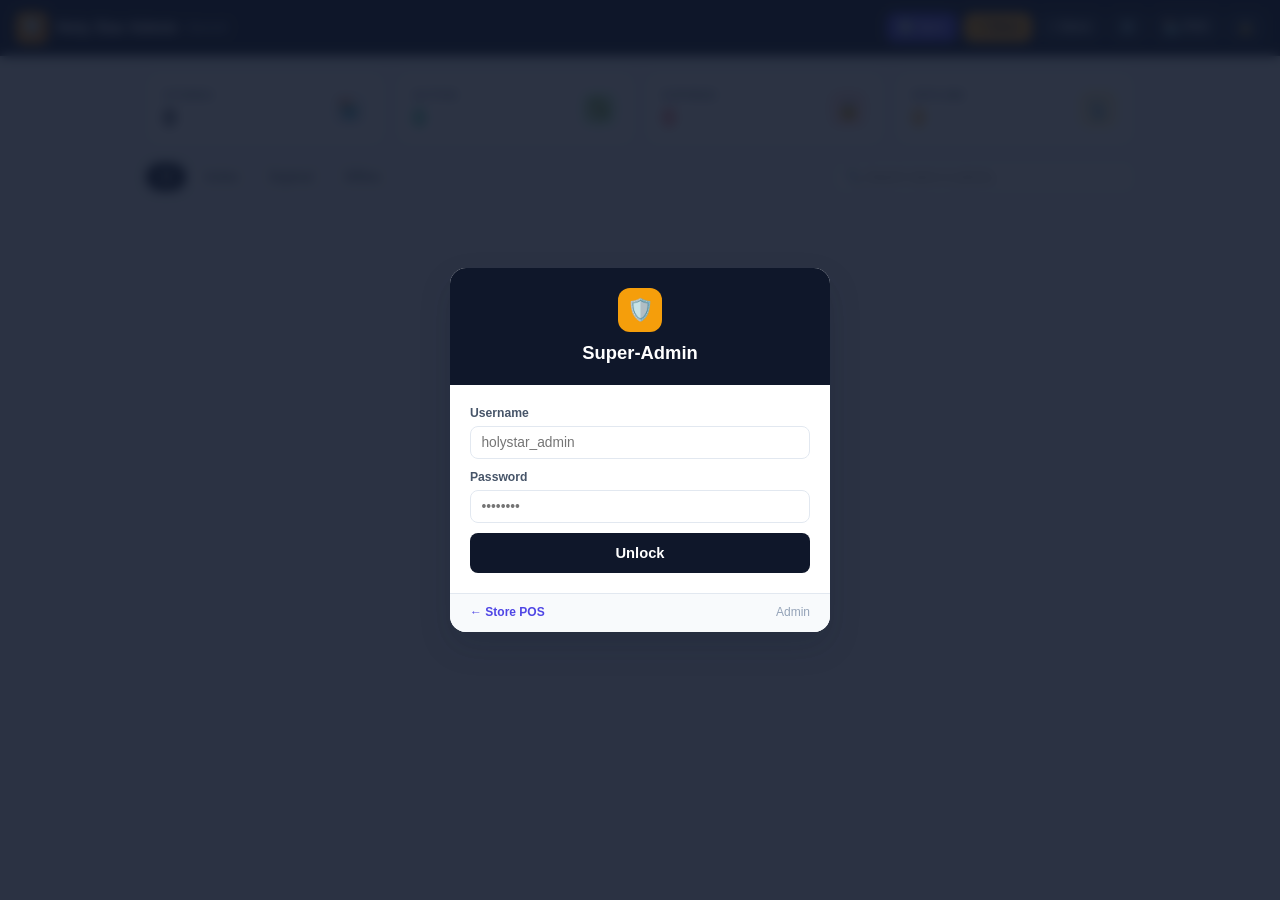
==== commit 4ba6bd95: "feat(v3.0): 1-word nav, 5-per-row compact grid, cash shortfall debtor flow, period sales & close-day" ====
--- a/super-admin.html
+++ b/super-admin.html
@@ -4,650 +4,561 @@
   <meta charset="UTF-8" />
   <meta name="viewport" content="width=device-width, initial-scale=1.0, maximum-scale=1.0, user-scalable=no" />
   <meta name="theme-color" content="#0f172a" />
-  <meta name="description" content="Holy Star POS — Super-Admin Command Center, Store Directory, Telemetry Sync & Subscription Token Engine" />
-  <title>Holy Star POS — Super-Admin Command Center</title>
+  <meta name="description" content="Holy Star POS — Super-Admin" />
+  <title>Holy Star — Admin</title>
   <link rel="manifest" href="manifest.json" />
   <link rel="icon" type="image/png" sizes="192x192" href="icon-192.png" />
-  <link rel="stylesheet" href="style.css" />
+  <link rel="stylesheet" href="style.css?v=3.0" />
   <style>
-    :root {
-      --sa-bg: #0b1120;
-      --sa-surface: #111827;
-      --sa-card: #1e293b;
-      --sa-border: #334155;
-      --sa-text: #f8fafc;
-      --sa-muted: #94a3b8;
-      --sa-gold: #f59e0b;
-      --sa-gold-bg: rgba(245, 158, 11, 0.14);
-      --sa-green: #10b981;
-      --sa-green-bg: rgba(16, 185, 129, 0.14);
-      --sa-red: #ef4444;
-      --sa-red-bg: rgba(239, 68, 68, 0.15);
-      --sa-blue: #3b82f6;
-      --sa-blue-bg: rgba(59, 130, 246, 0.15);
-    }
-
-    body.super-admin-body {
+    body.sa-body {
       background: #f1f5f9;
       color: #0f172a;
       min-height: 100vh;
     }
 
-    /* Super-Admin Top Header */
     .sa-header {
-      background: linear-gradient(135deg, #0f172a 0%, #1e1b4b 100%);
-      color: #fff;
-      padding: 0.85rem 1.25rem;
+      background: #0f172a;
+      color: #ffffff;
+      height: 56px;
+      padding: 0 1rem;
       display: flex;
       align-items: center;
       justify-content: space-between;
-      gap: 0.75rem;
-      flex-wrap: wrap;
-      border-bottom: 2px solid #f59e0b;
+      border-bottom: 1px solid #1e293b;
       position: sticky;
       top: 0;
       z-index: 90;
-      box-shadow: 0 4px 16px rgba(15, 23, 42, 0.25);
     }
 
     .sa-brand {
       display: flex;
       align-items: center;
-      gap: 0.75rem;
-    }
-
-    .sa-logo-shield {
-      width: 42px;
-      height: 42px;
-      border-radius: 11px;
+      gap: 0.55rem;
+      font-weight: 800;
+      font-size: 0.98rem;
+    }
+
+    .sa-shield {
+      width: 32px;
+      height: 32px;
+      border-radius: 8px;
       background: linear-gradient(135deg, #f59e0b, #d97706);
       color: #0f172a;
-      font-weight: 900;
-      font-size: 1.3rem;
       display: flex;
       align-items: center;
       justify-content: center;
-      box-shadow: 0 3px 10px rgba(245, 158, 11, 0.35);
-    }
-
-    .sa-container {
-      max-width: 1400px;
+      font-size: 1rem;
+    }
+
+    .sa-actions {
+      display: flex;
+      align-items: center;
+      gap: 0.4rem;
+    }
+
+    .sa-icon-btn {
+      background: #1e293b;
+      color: #f8fafc;
+      border: 1px solid #334155;
+      border-radius: 8px;
+      padding: 0.38rem 0.65rem;
+      font-size: 0.76rem;
+      font-weight: 700;
+      cursor: pointer;
+      display: inline-flex;
+      align-items: center;
+      gap: 0.3rem;
+      text-decoration: none;
+      transition: all 0.15s ease;
+    }
+
+    .sa-icon-btn:hover {
+      background: #334155;
+    }
+
+    .sa-icon-btn.primary {
+      background: #4f46e5;
+      border-color: #4f46e5;
+      color: #fff;
+    }
+
+    .sa-icon-btn.gold {
+      background: #f59e0b;
+      border-color: #f59e0b;
+      color: #0f172a;
+    }
+
+    .sa-main {
+      max-width: 1020px;
       margin: 0 auto;
-      padding: 1.2rem;
-    }
-
-    /* Platform KPI Grid */
-    .sa-kpi-grid {
+      padding: 1rem;
+    }
+
+    /* 4 Simple Top Stat Cards */
+    .sa-stats-row {
       display: grid;
-      grid-template-columns: repeat(auto-fit, minmax(260px, 1fr));
-      gap: 1rem;
-      margin-bottom: 1.35rem;
-    }
-
-    .sa-kpi-card {
+      grid-template-columns: repeat(4, minmax(0, 1fr));
+      gap: 0.65rem;
+      margin-bottom: 1rem;
+    }
+
+    @media (max-width: 640px) {
+      .sa-stats-row {
+        grid-template-columns: repeat(2, minmax(0, 1fr));
+      }
+    }
+
+    .sa-stat-card {
       background: #ffffff;
-      border-radius: 14px;
-      padding: 1.1rem 1.2rem;
       border: 1px solid #e2e8f0;
-      box-shadow: 0 2px 8px rgba(15, 23, 42, 0.05);
-      display: flex;
-      flex-direction: column;
+      border-radius: 12px;
+      padding: 0.85rem 1rem;
+      box-shadow: 0 1px 3px rgba(15, 23, 42, 0.04);
+      display: flex;
+      align-items: center;
       justify-content: space-between;
-      position: relative;
-      overflow: hidden;
-    }
-
-    .sa-kpi-card::before {
-      content: '';
-      position: absolute;
-      top: 0;
-      left: 0;
-      width: 5px;
-      height: 100%;
-      background: #1e3a8a;
-    }
-
-    .sa-kpi-card.kpi-subs::before { background: #10b981; }
-    .sa-kpi-card.kpi-sync::before { background: #3b82f6; }
-    .sa-kpi-card.kpi-activity::before { background: #f59e0b; }
-
-    .sa-kpi-title {
-      font-size: 0.76rem;
+    }
+
+    .sa-stat-label {
+      font-size: 0.72rem;
       font-weight: 800;
       text-transform: uppercase;
       letter-spacing: 0.05em;
       color: #64748b;
-      margin-bottom: 0.35rem;
-    }
-
-    .sa-kpi-main {
-      font-size: 1.75rem;
+    }
+
+    .sa-stat-val {
+      font-size: 1.5rem;
       font-weight: 900;
+      line-height: 1.1;
+      margin-top: 0.15rem;
       color: #0f172a;
-      line-height: 1.15;
-      margin-bottom: 0.55rem;
-    }
-
-    .sa-kpi-breakdown {
-      display: flex;
+    }
+
+    .sa-stat-icon {
+      width: 38px;
+      height: 38px;
+      border-radius: 10px;
+      display: flex;
+      align-items: center;
+      justify-content: center;
+      font-size: 1.15rem;
+      background: #f1f5f9;
+    }
+
+    /* Toolbar: Filters + Search */
+    .sa-toolbar {
+      display: flex;
+      align-items: center;
+      justify-content: space-between;
+      gap: 0.6rem;
       flex-wrap: wrap;
-      gap: 0.4rem;
-      font-size: 0.76rem;
-      font-weight: 700;
-    }
-
-    .sa-pill {
-      display: inline-flex;
-      align-items: center;
-      gap: 0.28rem;
-      padding: 0.22rem 0.55rem;
+      margin-bottom: 0.75rem;
+    }
+
+    .sa-filters {
+      display: flex;
+      gap: 0.35rem;
+      flex-wrap: wrap;
+    }
+
+    .sa-filter-pill {
+      border: 1px solid #cbd5e1;
+      background: #ffffff;
+      color: #475569;
+      padding: 0.35rem 0.7rem;
       border-radius: 999px;
-      font-size: 0.74rem;
-      font-weight: 800;
-      white-space: nowrap;
-    }
-
-    .sa-pill-green { background: #dcfce7; color: #15803d; }
-    .sa-pill-amber { background: #fef3c7; color: #b45309; }
-    .sa-pill-red { background: #fee2e2; color: #b91c1c; }
-    .sa-pill-blue { background: #dbeafe; color: #1d4ed8; }
-    .sa-pill-slate { background: #f1f5f9; color: #334155; }
-
-    /* Main Workspace Layout */
-    .sa-workspace-grid {
-      display: grid;
-      grid-template-columns: 1fr 390px;
-      gap: 1.25rem;
-      align-items: start;
-    }
-
-    @media (max-width: 1120px) {
-      .sa-workspace-grid {
-        grid-template-columns: 1fr;
-      }
-    }
-
-    /* Filter Pills Bar */
-    .sa-filter-bar {
-      display: flex;
-      flex-wrap: wrap;
-      gap: 0.45rem;
-      align-items: center;
-    }
-
-    .sa-filter-btn {
-      border: 1px solid #cbd5e1;
-      background: #f8fafc;
-      color: #334155;
-      padding: 0.42rem 0.8rem;
-      border-radius: 999px;
-      font-size: 0.78rem;
+      font-size: 0.75rem;
       font-weight: 700;
       cursor: pointer;
-      transition: all 0.15s ease;
-    }
-
-    .sa-filter-btn:hover {
-      border-color: #1e3a8a;
-      color: #1e3a8a;
-    }
-
-    .sa-filter-btn.active {
+    }
+
+    .sa-filter-pill.active {
       background: #0f172a;
       color: #ffffff;
       border-color: #0f172a;
     }
 
-    /* Token Display Box */
-    .sa-token-result-box {
-      background: linear-gradient(135deg, #0f172a 0%, #1e293b 100%);
-      color: #ffffff;
+    /* Compact Store List Rows/Cards */
+    .sa-store-list {
+      display: flex;
+      flex-direction: column;
+      gap: 0.55rem;
+    }
+
+    .sa-store-row {
+      background: #ffffff;
+      border: 1px solid #e2e8f0;
+      border-radius: 12px;
+      padding: 0.75rem 0.95rem;
+      display: grid;
+      grid-template-columns: 1.4fr 1fr 1.1fr auto;
+      align-items: center;
+      gap: 0.75rem;
+      box-shadow: 0 1px 2px rgba(15, 23, 42, 0.03);
+      transition: border-color 0.15s ease;
+    }
+
+    .sa-store-row:hover {
+      border-color: #cbd5e1;
+    }
+
+    @media (max-width: 720px) {
+      .sa-store-row {
+        grid-template-columns: 1fr auto;
+        gap: 0.55rem;
+      }
+      .sa-store-metrics,
+      .sa-store-badges {
+        grid-column: 1 / -1;
+      }
+    }
+
+    .sa-store-id-tag {
+      font-family: monospace;
+      font-size: 0.72rem;
+      font-weight: 900;
+      background: #0f172a;
+      color: #fbbf24;
+      padding: 0.12rem 0.4rem;
+      border-radius: 5px;
+    }
+
+    .sa-badge {
+      display: inline-flex;
+      align-items: center;
+      gap: 0.25rem;
+      padding: 0.2rem 0.5rem;
+      border-radius: 999px;
+      font-size: 0.7rem;
+      font-weight: 800;
+      white-space: nowrap;
+    }
+
+    .sa-badge-green { background: #dcfce7; color: #15803d; }
+    .sa-badge-red { background: #fee2e2; color: #b91c1c; }
+    .sa-badge-amber { background: #fef3c7; color: #b45309; }
+    .sa-badge-slate { background: #f1f5f9; color: #475569; }
+
+    /* Plan Picker Buttons inside + Token Modal */
+    .sa-plan-grid {
+      display: grid;
+      grid-template-columns: repeat(3, 1fr);
+      gap: 0.5rem;
+      margin-bottom: 0.75rem;
+    }
+
+    .sa-plan-btn {
+      border: 2px solid #e2e8f0;
+      background: #f8fafc;
+      color: #0f172a;
+      border-radius: 10px;
+      padding: 0.65rem 0.4rem;
+      text-align: center;
+      font-weight: 800;
+      font-size: 0.84rem;
+      cursor: pointer;
+      transition: all 0.15s ease;
+    }
+
+    .sa-plan-btn.active {
+      border-color: #f59e0b;
+      background: #fffbeb;
+      color: #92400e;
+    }
+
+    .sa-token-box {
+      background: #0f172a;
       border: 2px solid #f59e0b;
       border-radius: 12px;
-      padding: 1rem;
+      padding: 0.9rem;
       text-align: center;
-      margin-top: 0.9rem;
-    }
-
-    .sa-token-digits {
+      color: #ffffff;
+      margin: 0.75rem 0;
+    }
+
+    .sa-token-code {
       font-family: 'Courier New', monospace;
       font-size: 1.85rem;
       font-weight: 900;
       letter-spacing: 0.18em;
       color: #fbbf24;
-      background: rgba(255, 255, 255, 0.06);
-      padding: 0.5rem 0.75rem;
-      border-radius: 8px;
-      margin: 0.45rem 0;
+      margin: 0.25rem 0;
       user-select: all;
-    }
-
-    .sync-dot {
-      width: 9px;
-      height: 9px;
-      border-radius: 50%;
-      display: inline-block;
-    }
-    .sync-dot.online {
-      background: #10b981;
-      box-shadow: 0 0 0 3px rgba(16, 185, 129, 0.25);
-    }
-    .sync-dot.offline {
-      background: #f59e0b;
-      box-shadow: 0 0 0 3px rgba(245, 158, 11, 0.25);
     }
   </style>
 </head>
-<body class="super-admin-body">
-
-  <!-- ====================================================================
-       1. SUPER-ADMIN LOGIN GATE OVERLAY
-       ==================================================================== -->
+<body class="sa-body">
+
+  <!-- 1. SUPER-ADMIN LOGIN GATE -->
   <div id="sa-login-overlay" class="auth-overlay">
-    <div class="auth-card" style="max-width:430px; border-top:4px solid #f59e0b;">
-      <div class="auth-brand-header" style="background:linear-gradient(135deg, #0f172a 0%, #1e1b4b 100%);">
+    <div class="auth-card" style="max-width:380px;">
+      <div class="auth-brand-header" style="padding:1.25rem;">
         <div class="auth-logo-circle" style="background:#f59e0b; color:#0f172a;">🛡️</div>
-        <h2 style="font-size:1.3rem; font-weight:900;">Holy Star Super-Admin</h2>
-        <p style="font-size:0.8rem; color:#cbd5e1; margin-top:0.2rem;">
-          Platform Owner Command Center • Store Telemetry &amp; Token Engine
-        </p>
-      </div>
-
-      <div class="auth-body">
+        <h2 style="font-size:1.15rem; font-weight:800;">Super-Admin</h2>
+      </div>
+      <div class="auth-body" style="padding:1.25rem;">
         <form id="form-sa-login">
           <div class="form-group">
-            <label class="form-label" for="sa-login-username">Master Admin Username *</label>
+            <label class="form-label" for="sa-login-username">Username</label>
             <input type="text" id="sa-login-username" class="form-control" placeholder="holystar_admin" required autocomplete="username" />
           </div>
-
           <div class="form-group">
-            <label class="form-label" for="sa-login-password">Master Password *</label>
-            <input type="password" id="sa-login-password" class="form-control" placeholder="Enter master password" required autocomplete="current-password" />
-          </div>
-
-          <button type="submit" class="btn btn-primary btn-lg btn-block" style="background:#0f172a; border-color:#0f172a;">
-            🔓 Unlock Command Center
+            <label class="form-label" for="sa-login-password">Password</label>
+            <input type="password" id="sa-login-password" class="form-control" placeholder="••••••••" required autocomplete="current-password" />
+          </div>
+          <button type="submit" class="btn btn-primary btn-lg btn-block" style="background:#0f172a;">
+            Unlock
           </button>
         </form>
       </div>
-
-      <div style="padding:0.75rem 1.25rem; background:#f8fafc; border-top:1px solid #e2e8f0; display:flex; align-items:center; justify-content:space-between; font-size:0.78rem;">
-        <a href="index.html" style="color:#1e3a8a; font-weight:700; text-decoration:none;">
-          ← Back to Store POS Login
-        </a>
-        <span style="color:#64748b;">Protected Access</span>
+      <div style="padding:0.65rem 1.25rem; background:#f8fafc; border-top:1px solid #e2e8f0; display:flex; justify-content:space-between; font-size:0.75rem;">
+        <a href="index.html" style="color:#4f46e5; font-weight:700; text-decoration:none;">← Store POS</a>
+        <span style="color:#94a3b8;">Admin</span>
       </div>
     </div>
   </div>
 
-  <!-- ====================================================================
-       2. SUPER-ADMIN TOP HEADER
-       ==================================================================== -->
+  <!-- 2. MINIMAL HEADER -->
   <header class="sa-header">
     <div class="sa-brand">
-      <div class="sa-logo-shield">🛡️</div>
-      <div>
-        <h1 style="font-size:1.1rem; font-weight:900; margin:0; letter-spacing:-0.01em;">
-          Holy Star POS — Super-Admin Command Center
-        </h1>
-        <div style="font-size:0.76rem; color:#cbd5e1; display:flex; align-items:center; gap:0.5rem; flex-wrap:wrap; margin-top:0.1rem;">
-          <span id="sa-live-sync-badge" style="display:inline-flex; align-items:center; gap:0.35rem; color:#34d399; font-weight:700;">
-            <span class="sync-dot online"></span> Live Heartbeat Engine Active
-          </span>
-          <span>•</span>
-          <span id="sa-last-refresh-text">Synced just now</span>
-        </div>
-      </div>
-    </div>
-
-    <div style="display:flex; align-items:center; gap:0.5rem; flex-wrap:wrap;">
-      <button type="button" id="btn-sa-sync-now" class="btn btn-primary btn-sm" style="background:#2563eb; border-color:#2563eb;">
-        🔄 Sync Stores Now
+      <div class="sa-shield">🛡️</div>
+      <span>Holy Star Admin</span>
+      <span id="sa-last-refresh-text" style="font-size:0.7rem; color:#94a3b8; font-weight:600;">Synced</span>
+    </div>
+
+    <div class="sa-actions">
+      <button type="button" id="btn-sa-sync-now" class="sa-icon-btn primary" title="Sync Global Stores">
+        🔄 Sync
       </button>
-      <button type="button" id="btn-sa-open-manual-store" class="btn btn-outline btn-sm" style="background:#1e293b; color:#f8fafc; border-color:#475569;">
-        ➕ Add Offline Store
+      <button type="button" id="btn-sa-open-token-modal-blank" class="sa-icon-btn gold" title="Generate Token">
+        + Token
       </button>
-      <button type="button" id="btn-sa-open-settings" class="btn btn-outline btn-sm" style="background:#1e293b; color:#f8fafc; border-color:#475569;">
-        ⚙️ Admin Settings
+      <button type="button" id="btn-sa-open-manual-store" class="sa-icon-btn" title="Add Offline Store">
+        + Store
       </button>
-      <a href="index.html" class="btn btn-outline btn-sm" style="background:#1e293b; color:#fbbf24; border-color:#475569; text-decoration:none;">
-        🏪 Open POS App
+      <button type="button" id="btn-sa-open-settings" class="sa-icon-btn" title="Admin Settings">
+        ⚙️
+      </button>
+      <a href="index.html" class="sa-icon-btn" title="Open POS">
+        🏪 POS
       </a>
-      <button type="button" id="btn-sa-logout" class="btn btn-danger btn-sm">
-        🚪 Lock
+      <button type="button" id="btn-sa-logout" class="sa-icon-btn" style="color:#fca5a5;" title="Lock">
+        🔒
       </button>
     </div>
   </header>
 
+  <!-- 3. MAIN CONTENT -->
+  <main class="sa-main">
+
+    <!-- 4 SIMPLE TOP STAT CARDS: Stores, Active, Expired, Offline -->
+    <div class="sa-stats-row">
+      <div class="sa-stat-card">
+        <div>
+          <div class="sa-stat-label">Stores</div>
+          <div id="kpi-total-stores" class="sa-stat-val">0</div>
+        </div>
+        <div class="sa-stat-icon">🏪</div>
+      </div>
+
+      <div class="sa-stat-card">
+        <div>
+          <div class="sa-stat-label">Active</div>
+          <div id="kpi-active-subs" class="sa-stat-val" style="color:#10b981;">0</div>
+        </div>
+        <div class="sa-stat-icon" style="background:#dcfce7;">✅</div>
+      </div>
+
+      <div class="sa-stat-card">
+        <div>
+          <div class="sa-stat-label">Expired</div>
+          <div id="kpi-expired-subs" class="sa-stat-val" style="color:#ef4444;">0</div>
+        </div>
+        <div class="sa-stat-icon" style="background:#fee2e2;">🔒</div>
+      </div>
+
+      <div class="sa-stat-card">
+        <div>
+          <div class="sa-stat-label">Offline</div>
+          <div id="kpi-offline-pill" class="sa-stat-val" style="color:#f59e0b;">0</div>
+        </div>
+        <div class="sa-stat-icon" style="background:#fef3c7;">📡</div>
+      </div>
+    </div>
+
+    <!-- FILTER PILLS & SEARCH -->
+    <div class="sa-toolbar">
+      <div class="sa-filters">
+        <button type="button" class="sa-filter-pill active" data-sa-filter="ALL">All</button>
+        <button type="button" class="sa-filter-pill" data-sa-filter="ACTIVE">Active</button>
+        <button type="button" class="sa-filter-pill" data-sa-filter="EXPIRED">Expired</button>
+        <button type="button" class="sa-filter-pill" data-sa-filter="OFFLINE">Offline</button>
+      </div>
+
+      <div style="flex:1; min-width:200px; max-width:300px;">
+        <input type="search" id="sa-store-search-input" class="form-control" placeholder="🔍 Search store or phone..." style="padding:0.4rem 0.7rem; font-size:0.8rem;" />
+      </div>
+    </div>
+
+    <!-- COMPACT STORE CARDS / ROWS -->
+    <div id="sa-stores-list" class="sa-store-list">
+      <!-- Populated by super-admin.js -->
+    </div>
+
+  </main>
+
   <!-- ====================================================================
-       3. MAIN COMMAND CENTER CONTENT
+       MODAL 1: COMPACT 1-CLICK "+ TOKEN" GENERATOR MODAL
        ==================================================================== -->
-  <main class="sa-container">
-
-    <!-- TOP-LEVEL PLATFORM KPI CARDS -->
-    <div class="sa-kpi-grid">
-      <!-- KPI 1: Total Registered Stores -->
-      <div class="sa-kpi-card">
-        <div>
-          <div class="sa-kpi-title">🏪 Total Registered Stores</div>
-          <div id="kpi-total-stores" class="sa-kpi-main">0</div>
-        </div>
-        <div class="sa-kpi-breakdown">
-          <span id="kpi-new-stores-week" class="sa-pill sa-pill-blue">0 registered this week</span>
-          <span id="kpi-categories-count" class="sa-pill sa-pill-slate">0 categories</span>
-        </div>
-      </div>
-
-      <!-- KPI 2: Subscription Status Breakdown -->
-      <div class="sa-kpi-card kpi-subs">
-        <div>
-          <div class="sa-kpi-title">🔑 Subscription Health</div>
-          <div id="kpi-active-subs" class="sa-kpi-main" style="color:#15803d;">0 Active</div>
-        </div>
-        <div class="sa-kpi-breakdown">
-          <span id="kpi-expiring-soon" class="sa-pill sa-pill-amber">⚠️ 0 Expiring Soon (≤2d)</span>
-          <span id="kpi-expired-subs" class="sa-pill sa-pill-red">🔒 0 Expired / Renewal</span>
-        </div>
-      </div>
-
-      <!-- KPI 3: Synced Online vs Running Offline -->
-      <div class="sa-kpi-card kpi-sync">
-        <div>
-          <div class="sa-kpi-title">📡 Store Sync Heartbeat (24h)</div>
-          <div id="kpi-synced-online" class="sa-kpi-main" style="color:#1d4ed8;">0 Synced Online</div>
-        </div>
-        <div class="sa-kpi-breakdown">
-          <span id="kpi-synced-pill" class="sa-pill sa-pill-green">🟢 0 Synced (&lt;24h)</span>
-          <span id="kpi-offline-pill" class="sa-pill sa-pill-amber">🟠 0 Offline / Unsynced (&gt;24h)</span>
-        </div>
-      </div>
-
-      <!-- KPI 4: Platform-Wide Activity -->
-      <div class="sa-kpi-card kpi-activity">
-        <div>
-          <div class="sa-kpi-title">📊 Platform-Wide Activity</div>
-          <div id="kpi-platform-sales-vol" class="sa-kpi-main">GHS 0.00</div>
-        </div>
-        <div class="sa-kpi-breakdown">
-          <span id="kpi-platform-sales-count" class="sa-pill sa-pill-blue">🧾 0 Total Sales</span>
-          <span id="kpi-platform-products-count" class="sa-pill sa-pill-slate">📦 0 Products Listed</span>
-        </div>
-      </div>
-    </div>
-
-    <!-- WORKSPACE: LEFT = STORE DIRECTORY TABLE | RIGHT = TOKEN GENERATOR & HISTORY -->
-    <div class="sa-workspace-grid">
-
-      <!-- LEFT COLUMN: PRIVACY-RESPECTING STORE DIRECTORY & MONITORING TABLE -->
-      <div class="card">
-        <div class="card-header" style="flex-direction:column; align-items:stretch; gap:0.85rem;">
-          <div style="display:flex; justify-content:space-between; align-items:center; flex-wrap:wrap; gap:0.5rem;">
-            <div>
-              <h2 class="card-title" style="font-size:1.05rem;">🌍 Registered Stores Directory &amp; Live Telemetry</h2>
-              <p style="font-size:0.76rem; color:var(--text-secondary); margin-top:0.15rem;">
-                Privacy-respecting summary: displays high-level store metrics only (private item names &amp; customer debtor names remain private on the shop's device).
-              </p>
-            </div>
-            <span id="sa-showing-count-badge" class="badge badge-info">0 Stores</span>
-          </div>
-
-          <!-- Search + Filter Bar -->
-          <div style="display:flex; flex-wrap:wrap; gap:0.65rem; justify-content:space-between; align-items:center;">
-            <div class="sa-filter-bar">
-              <button type="button" class="sa-filter-btn active" data-sa-filter="ALL">All Stores</button>
-              <button type="button" class="sa-filter-btn" data-sa-filter="ACTIVE">Active Subscription</button>
-              <button type="button" class="sa-filter-btn" data-sa-filter="EXPIRING_SOON">Expiring Soon (≤2d)</button>
-              <button type="button" class="sa-filter-btn" data-sa-filter="EXPIRED">Expired / Locked</button>
-              <button type="button" class="sa-filter-btn" data-sa-filter="OFFLINE">Offline / Unsynced (&gt;24h)</button>
-            </div>
-
-            <div style="flex:1; min-width:230px; max-width:340px;">
-              <input type="search" id="sa-store-search-input" class="form-control" placeholder="🔍 Search Store ID, Name, Owner, Phone..." />
-            </div>
-          </div>
-        </div>
-
-        <div class="card-body" style="padding:0;">
-          <div class="table-responsive">
-            <table class="data-table">
-              <thead>
-                <tr>
-                  <th>Store ID &amp; Business</th>
-                  <th>Owner &amp; WhatsApp</th>
-                  <th>Store Usage Summary</th>
-                  <th>Subscription Status</th>
-                  <th>Sync / Connection</th>
-                  <th>Renewal Token</th>
-                </tr>
-              </thead>
-              <tbody id="sa-stores-table-body">
-                <!-- Populated by super-admin.js -->
-              </tbody>
-            </table>
-          </div>
-        </div>
-      </div>
-
-      <!-- RIGHT COLUMN: BUILT-IN CRYPTOGRAPHIC TOKEN GENERATOR & 1-TAP WHATSAPP DELIVERY -->
-      <div style="display:flex; flex-direction:column; gap:1.15rem;">
-
-        <div class="card" id="sa-keygen-card" style="border-top:4px solid #f59e0b;">
-          <div class="card-header" style="background:#fffbeb;">
-            <h3 class="card-title" style="color:#92400e;">⚡ Subscription Token Generator</h3>
-            <span class="badge badge-warning">SHA-256</span>
-          </div>
-          <div class="card-body">
-            <p style="font-size:0.78rem; color:var(--text-secondary); margin-bottom:0.85rem;">
-              Click <strong>"🔑 Generate Token"</strong> next to any store in the table, or type a <strong>Store ID</strong> manually for shops that registered 100% offline.
-            </p>
-
-            <form id="form-sa-generate-token">
-              <div style="display:grid; grid-template-columns: 1fr 1fr; gap:0.6rem;">
-                <div class="form-group">
-                  <label class="form-label" for="sa-gen-store-id">Target Store ID *</label>
-                  <input type="text" id="sa-gen-store-id" class="form-control" placeholder="e.g. HS-4821" required style="text-transform:uppercase; font-family:monospace; font-weight:900; font-size:1rem;" />
-                </div>
-                <div class="form-group">
-                  <label class="form-label" for="sa-gen-issue-code">Issue Serial *</label>
-                  <input type="text" id="sa-gen-issue-code" class="form-control" value="001" required style="text-transform:uppercase; font-weight:800;" />
-                </div>
-              </div>
-
-              <div class="form-group">
-                <label class="form-label" for="sa-gen-store-name">Store Name (For WhatsApp Message)</label>
-                <input type="text" id="sa-gen-store-name" class="form-control" placeholder="e.g. Mother's Grace Enterprise" />
-              </div>
-
-              <div style="display:grid; grid-template-columns: 1fr 1fr; gap:0.6rem;">
-                <div class="form-group">
-                  <label class="form-label" for="sa-gen-owner-name">Owner Name</label>
-                  <input type="text" id="sa-gen-owner-name" class="form-control" placeholder="e.g. Grace Mensah" />
-                </div>
-                <div class="form-group">
-                  <label class="form-label" for="sa-gen-owner-phone">Owner WhatsApp Phone</label>
-                  <input type="tel" id="sa-gen-owner-phone" class="form-control" placeholder="e.g. 0244123456" />
-                </div>
-              </div>
-
-              <div class="form-group">
-                <label class="form-label" for="sa-gen-plan-select">Subscription Plan Duration *</label>
-                <select id="sa-gen-plan-select" class="form-control" style="font-weight:800;">
-                  <option value="30">30 Days (Monthly Subscription)</option>
-                  <option value="14">14 Days (Bi-Weekly Pass)</option>
-                  <option value="7">7 Days (Weekly Pass)</option>
-                  <option value="CUSTOM">Custom Days (Enter Below)</option>
-                </select>
-              </div>
-
-              <div id="sa-custom-days-wrap" class="form-group hidden">
-                <label class="form-label" for="sa-gen-custom-days">Custom Number of Days (1 – 365) *</label>
-                <input type="number" id="sa-gen-custom-days" class="form-control" min="1" max="365" value="60" placeholder="e.g. 60 or 90 or 365" />
-              </div>
-
-              <button type="submit" class="btn btn-primary btn-lg btn-block" style="background:#d97706; border-color:#d97706;">
-                🔐 Generate 8-Char Unlock Token
+  <div id="modal-sa-token" class="modal-backdrop hidden">
+    <div class="modal-card" style="max-width:400px;">
+      <div class="modal-header">
+        <h3 class="modal-title">🔑 Generate Unlock Token</h3>
+        <button type="button" class="modal-close" data-close-sa-modal="modal-sa-token">✕</button>
+      </div>
+      <div class="modal-body">
+        <form id="form-sa-generate-token">
+          <div style="display:grid; grid-template-columns: 2fr 1fr; gap:0.5rem;">
+            <div class="form-group">
+              <label class="form-label" for="sa-gen-store-id">Store ID *</label>
+              <input type="text" id="sa-gen-store-id" class="form-control" placeholder="HS-4821" required style="text-transform:uppercase; font-family:monospace; font-weight:900;" />
+            </div>
+            <div class="form-group">
+              <label class="form-label" for="sa-gen-issue-code">Issue #</label>
+              <input type="text" id="sa-gen-issue-code" class="form-control" value="001" required style="font-family:monospace; font-weight:800;" />
+            </div>
+          </div>
+
+          <div style="display:grid; grid-template-columns: 1fr 1fr; gap:0.5rem;">
+            <div class="form-group">
+              <label class="form-label" for="sa-gen-store-name">Store Name</label>
+              <input type="text" id="sa-gen-store-name" class="form-control" placeholder="Store Name" />
+            </div>
+            <div class="form-group">
+              <label class="form-label" for="sa-gen-owner-phone">WhatsApp Phone</label>
+              <input type="tel" id="sa-gen-owner-phone" class="form-control" placeholder="0244..." />
+            </div>
+          </div>
+          <input type="hidden" id="sa-gen-owner-name" value="" />
+
+          <label class="form-label">Select Duration</label>
+          <div class="sa-plan-grid">
+            <button type="button" class="sa-plan-btn" data-plan-days="7">7 Days</button>
+            <button type="button" class="sa-plan-btn active" data-plan-days="30">30 Days</button>
+            <button type="button" class="sa-plan-btn" data-plan-days="14">14 Days</button>
+          </div>
+          <input type="hidden" id="sa-gen-plan-select" value="30" />
+
+          <!-- Instant Generated Token Display -->
+          <div id="sa-generated-token-panel" class="sa-token-box">
+            <div style="font-size:0.72rem; color:#94a3b8;">
+              <span id="sa-out-store-label">Store</span> • <span id="sa-out-days-label">30</span> Days
+            </div>
+            <div id="sa-out-token-code" class="sa-token-code">--------</div>
+            <div id="sa-out-expiry-preview" style="font-size:0.7rem; color:#34d399;"></div>
+          </div>
+
+          <div style="display:flex; flex-direction:column; gap:0.45rem;">
+            <button type="button" id="btn-sa-send-token-whatsapp" class="btn btn-whatsapp btn-block" style="font-weight:800;">
+              💬 Send to WhatsApp
+            </button>
+            <div style="display:grid; grid-template-columns: 1fr 1fr; gap:0.45rem;">
+              <button type="button" id="btn-sa-copy-token" class="btn btn-outline btn-sm">
+                📋 Copy Token
               </button>
-            </form>
-
-            <!-- Generated Token Output & 1-Tap WhatsApp Delivery -->
-            <div id="sa-generated-token-panel" class="sa-token-result-box hidden">
-              <div style="font-size:0.74rem; text-transform:uppercase; letter-spacing:0.06em; color:#cbd5e1;">
-                Unlock Token for <strong id="sa-out-store-label" style="color:#fff;">HS-0000</strong> (<span id="sa-out-days-label">30</span> Days)
-              </div>
-              <div id="sa-out-token-code" class="sa-token-digits">--------</div>
-              <div id="sa-out-expiry-preview" style="font-size:0.75rem; color:#34d399; margin-bottom:0.75rem;">
-                New Expected Expiry: -
-              </div>
-
-              <div style="display:flex; flex-direction:column; gap:0.45rem;">
-                <button type="button" id="btn-sa-send-token-whatsapp" class="btn btn-whatsapp btn-block" style="font-weight:800;">
-                  💬 Send Token via WhatsApp (1-Tap)
-                </button>
-                <div style="display:grid; grid-template-columns:1fr 1fr; gap:0.45rem;">
-                  <button type="button" id="btn-sa-copy-token" class="btn btn-outline btn-sm" style="background:#334155; color:#fff; border-color:#475569;">
-                    📋 Copy Token Only
-                  </button>
-                  <button type="button" id="btn-sa-copy-wa-msg" class="btn btn-outline btn-sm" style="background:#334155; color:#fff; border-color:#475569;">
-                    📝 Copy Full Message
-                  </button>
-                </div>
-              </div>
-            </div>
-          </div>
-        </div>
-
-        <!-- ISSUED TOKEN LOG HISTORY CARD -->
-        <div class="card">
-          <div class="card-header">
-            <h3 class="card-title" style="font-size:0.95rem;">📜 Issued Token Log</h3>
-            <button type="button" id="btn-sa-clear-token-log" class="btn btn-outline btn-sm" style="font-size:0.72rem;">Clear</button>
-          </div>
-          <div class="card-body" style="padding:0; max-height:310px; overflow-y:auto;">
-            <table class="data-table">
-              <thead>
-                <tr>
-                  <th>Store</th>
-                  <th>Plan</th>
-                  <th>Token</th>
-                  <th>WhatsApp</th>
-                </tr>
-              </thead>
-              <tbody id="sa-token-history-tbody">
-                <!-- Populated dynamically -->
-              </tbody>
-            </table>
-          </div>
-        </div>
-
-      </div>
-    </div>
-  </main>
+              <button type="submit" class="btn btn-primary btn-sm">
+                🔄 Regenerate
+              </button>
+            </div>
+          </div>
+        </form>
+      </div>
+    </div>
+  </div>
 
   <!-- ====================================================================
-       MODAL 1: REGISTER / ADD OFFLINE STORE MANUALLY
+       MODAL 2: ADD OFFLINE STORE
        ==================================================================== -->
   <div id="modal-sa-manual-store" class="modal-backdrop hidden">
-    <div class="modal-card">
+    <div class="modal-card" style="max-width:400px;">
       <div class="modal-header">
-        <h3 class="modal-title">🏪 Add Offline Store to Directory</h3>
+        <h3 class="modal-title">+ Add Store</h3>
         <button type="button" class="modal-close" data-close-sa-modal="modal-sa-manual-store">✕</button>
       </div>
       <form id="form-sa-manual-store">
         <div class="modal-body">
-          <p style="font-size:0.8rem; color:var(--text-secondary); margin-bottom:0.85rem;">
-            If a shop owner registered 100% offline on their phone and called/messaged you their <strong>Store ID</strong>, add them here to track their subscription and send renewal tokens.
-          </p>
-          <div style="display:grid; grid-template-columns:1fr 1fr; gap:0.65rem;">
+          <div style="display:grid; grid-template-columns:1fr 1fr; gap:0.5rem;">
             <div class="form-group">
               <label class="form-label" for="sa-man-store-id">Store ID *</label>
-              <input type="text" id="sa-man-store-id" class="form-control" placeholder="e.g. HS-4821" required style="text-transform:uppercase; font-family:monospace; font-weight:800;" />
+              <input type="text" id="sa-man-store-id" class="form-control" placeholder="HS-4821" required style="text-transform:uppercase; font-family:monospace; font-weight:800;" />
             </div>
             <div class="form-group">
               <label class="form-label" for="sa-man-category">Category</label>
               <select id="sa-man-category" class="form-control">
-                <option value="Provision & Mini-Mart">Provision &amp; Mini-Mart</option>
-                <option value="Boutique & Fashion">Boutique &amp; Fashion</option>
-                <option value="Pharmacy/Over-the-Counter">Pharmacy / OTC</option>
+                <option value="Provision & Mini-Mart">Provision</option>
+                <option value="Boutique & Fashion">Boutique</option>
+                <option value="Pharmacy/Over-the-Counter">Pharmacy</option>
                 <option value="Cosmetics">Cosmetics</option>
-                <option value="Electronics/Phone Shop">Electronics / Phone Shop</option>
-                <option value="Food/Restaurant">Food / Restaurant</option>
-                <option value="Other">Other Retail</option>
+                <option value="Electronics/Phone Shop">Electronics</option>
+                <option value="Food/Restaurant">Food</option>
+                <option value="Other">Other</option>
               </select>
             </div>
           </div>
           <div class="form-group">
             <label class="form-label" for="sa-man-store-name">Store Name *</label>
-            <input type="text" id="sa-man-store-name" class="form-control" placeholder="e.g. Mother's Grace Enterprise" required />
-          </div>
-          <div style="display:grid; grid-template-columns:1fr 1fr; gap:0.65rem;">
-            <div class="form-group">
-              <label class="form-label" for="sa-man-owner-name">Owner Full Name *</label>
-              <input type="text" id="sa-man-owner-name" class="form-control" placeholder="e.g. Grace Mensah" required />
-            </div>
-            <div class="form-group">
-              <label class="form-label" for="sa-man-owner-phone">Owner Phone *</label>
-              <input type="tel" id="sa-man-owner-phone" class="form-control" placeholder="e.g. 0244123456" required />
+            <input type="text" id="sa-man-store-name" class="form-control" placeholder="Store Name" required />
+          </div>
+          <div style="display:grid; grid-template-columns:1fr 1fr; gap:0.5rem;">
+            <div class="form-group">
+              <label class="form-label" for="sa-man-owner-name">Owner Name *</label>
+              <input type="text" id="sa-man-owner-name" class="form-control" placeholder="Owner" required />
+            </div>
+            <div class="form-group">
+              <label class="form-label" for="sa-man-owner-phone">Phone *</label>
+              <input type="tel" id="sa-man-owner-phone" class="form-control" placeholder="0244..." required />
             </div>
           </div>
         </div>
         <div class="modal-footer">
-          <button type="button" class="btn btn-outline" data-close-sa-modal="modal-sa-manual-store">Cancel</button>
-          <button type="submit" class="btn btn-primary">💾 Save Store to Directory</button>
+          <button type="button" class="btn btn-outline btn-sm" data-close-sa-modal="modal-sa-manual-store">Cancel</button>
+          <button type="submit" class="btn btn-primary btn-sm">Save Store</button>
         </div>
       </form>
     </div>
   </div>
 
   <!-- ====================================================================
-       MODAL 2: SUPER-ADMIN CREDENTIALS & CLOUD HEARTBEAT SETTINGS
+       MODAL 3: ADMIN SETTINGS
        ==================================================================== -->
   <div id="modal-sa-settings" class="modal-backdrop hidden">
-    <div class="modal-card">
+    <div class="modal-card" style="max-width:420px;">
       <div class="modal-header">
-        <h3 class="modal-title">⚙️ Super-Admin Security &amp; Cloud Sync Settings</h3>
+        <h3 class="modal-title">⚙️ Admin Settings</h3>
         <button type="button" class="modal-close" data-close-sa-modal="modal-sa-settings">✕</button>
       </div>
       <div class="modal-body">
-        <form id="form-sa-credentials" style="margin-bottom:1.25rem; padding-bottom:1.1rem; border-bottom:1px solid var(--border);">
-          <h4 style="font-size:0.9rem; font-weight:800; margin-bottom:0.6rem;">🔐 Master Admin Credentials</h4>
-          <div style="display:grid; grid-template-columns:1fr 1fr; gap:0.65rem;">
-            <div class="form-group">
-              <label class="form-label" for="sa-set-username">Admin Username *</label>
+        <form id="form-sa-credentials" style="margin-bottom:1rem; padding-bottom:1rem; border-bottom:1px solid var(--border);">
+          <div style="display:grid; grid-template-columns:1fr 1fr; gap:0.5rem;">
+            <div class="form-group">
+              <label class="form-label" for="sa-set-username">Admin Username</label>
               <input type="text" id="sa-set-username" class="form-control" required />
             </div>
             <div class="form-group">
-              <label class="form-label" for="sa-set-password">New Master Password *</label>
-              <input type="password" id="sa-set-password" class="form-control" placeholder="Enter new password" required />
-            </div>
-          </div>
-          <button type="submit" class="btn btn-primary btn-sm">💾 Update Master Credentials</button>
+              <label class="form-label" for="sa-set-password">Admin Password</label>
+              <input type="password" id="sa-set-password" class="form-control" required />
+            </div>
+          </div>
+          <button type="submit" class="btn btn-primary btn-sm">Save Credentials</button>
         </form>
 
-        <form id="form-sa-cloud-config" style="margin-bottom:1.25rem; padding-bottom:1.1rem; border-bottom:1px solid var(--border);">
-          <h4 style="font-size:0.9rem; font-weight:800; margin-bottom:0.35rem;">☁️ Cross-Device Cloud Heartbeat Channel</h4>
-          <p style="font-size:0.76rem; color:var(--text-secondary); margin-bottom:0.65rem;">
-            Stores automatically broadcast encrypted-safe high-level telemetry heartbeats to this channel when online so your phone and laptop stay in sync.
-          </p>
-          <div class="form-group">
-            <label class="form-label" for="sa-set-cloud-topic">Cloud Sync Channel ID *</label>
-            <input type="text" id="sa-set-cloud-topic" class="form-control" required />
-          </div>
-          <div class="form-group">
-            <label class="form-label" for="sa-set-custom-webhook">Optional Custom Webhook / REST Endpoint URL</label>
-            <input type="url" id="sa-set-custom-webhook" class="form-control" placeholder="https://your-custom-api.com/telemetry (optional)" />
-          </div>
-          <button type="submit" class="btn btn-success btn-sm">☁️ Save Cloud Sync Config</button>
-        </form>
-
-        <div>
-          <h4 style="font-size:0.9rem; font-weight:800; margin-bottom:0.5rem;">📦 Export / Import Store Directory Snapshot</h4>
-          <div style="display:flex; gap:0.5rem; flex-wrap:wrap;">
-            <button type="button" id="btn-sa-export-registry" class="btn btn-outline btn-sm">⬇️ Export Directory JSON</button>
-            <label class="btn btn-outline btn-sm" style="cursor:pointer; margin:0;">
-              ⬆️ Import Directory JSON
-              <input type="file" id="input-sa-import-registry" accept=".json,application/json" style="display:none;" />
-            </label>
-          </div>
+        <div style="display:flex; gap:0.5rem; flex-wrap:wrap;">
+          <button type="button" id="btn-sa-export-registry" class="btn btn-outline btn-sm">⬇️ Export JSON</button>
+          <label class="btn btn-outline btn-sm" style="cursor:pointer; margin:0;">
+            ⬆️ Import JSON
+            <input type="file" id="input-sa-import-registry" accept=".json,application/json" style="display:none;" />
+          </label>
         </div>
       </div>
     </div>
@@ -657,8 +568,7 @@
   <div id="toast-container" class="toast-container"></div>
 
   <!-- Scripts -->
-  <script src="db.js?v=2.3"></script>
-  <script src="super-admin.js?v=2.3"></script>
+  <script src="db.js?v=3.0"></script>
+  <script src="super-admin.js?v=3.0"></script>
 </body>
 </html>
-
--- a/style.css
+++ b/style.css
@@ -1,397 +1,266 @@
 /* ==========================================================================
-   Holy Star POS v2.0 - Multi-Store SaaS Retail UI, Auth, Scanner & Print CSS
+   Holy Star POS v3.0 — Modern Fintech & Retail Stylesheet (style.css)
+   Clean, Compact 5-Per-Row Product Grid, 1-Word Navigation & Zero Clutter
    ========================================================================== */
 
 :root {
   --bg-body: #f1f5f9;
-  --bg-surface: #ffffff;
+  --bg-card: #ffffff;
   --bg-muted: #f8fafc;
-  --bg-dark: #0f172a;
   --bg-header: #0f172a;
-
-  --text-main: #0f172a;
+  --text-primary: #0f172a;
   --text-secondary: #475569;
-  --text-muted: #64748b;
-  --text-inverse: #ffffff;
-
-  --primary: #1d4ed8;
-  --primary-hover: #1e40af;
-  --primary-light: #dbeafe;
-
-  --accent-gold: #f59e0b;
-  --accent-gold-light: #fef3c7;
-
-  --success: #15803d;
-  --success-bg: #dcfce7;
-  --success-border: #86efac;
-
-  --warning: #b45309;
-  --warning-bg: #fef3c7;
-  --warning-border: #fcd34d;
-
-  --danger: #b91c1c;
-  --danger-bg: #fee2e2;
-  --danger-border: #fca5a5;
-
-  --border: #cbd5e1;
-  --border-light: #e2e8f0;
-
-  --radius-sm: 6px;
-  --radius-md: 10px;
-  --radius-lg: 14px;
-  --shadow-sm: 0 1px 3px rgba(15, 23, 42, 0.08);
-  --shadow-md: 0 4px 12px rgba(15, 23, 42, 0.1);
-  --shadow-lg: 0 12px 28px rgba(15, 23, 42, 0.18);
-}
-
-* {
+  --text-muted: #94a3b8;
+  --primary: #2563eb;
+  --primary-hover: #1d4ed8;
+  --primary-soft: #eff6ff;
+  --success: #059669;
+  --success-hover: #047857;
+  --success-bg: #ecfdf5;
+  --warning: #d97706;
+  --warning-bg: #fffbeb;
+  --danger: #dc2626;
+  --danger-bg: #fef2f2;
+  --border: #e2e8f0;
+  --border-light: #f1f5f9;
+  --radius-sm: 8px;
+  --radius-md: 12px;
+  --radius-lg: 16px;
+  --shadow-sm: 0 1px 3px rgba(15, 23, 42, 0.06);
+  --shadow-md: 0 4px 14px rgba(15, 23, 42, 0.07);
+  --shadow-lg: 0 14px 32px rgba(15, 23, 42, 0.16);
+}
+
+*, *::before, *::after {
   box-sizing: border-box;
   margin: 0;
   padding: 0;
-  -webkit-tap-highlight-color: transparent;
-}
-
-html, body {
-  height: 100%;
-  font-family: -apple-system, BlinkMacSystemFont, "Segoe UI", Roboto, "Helvetica Neue", Arial, sans-serif;
-  background-color: var(--bg-body);
-  color: var(--text-main);
-  font-size: 15px;
-  line-height: 1.45;
-}
-
-/* Role Visibility Rules: Hide Cost & Profit in Cashier Mode */
-body.mode-cashier .boss-only {
+}
+
+body {
+  font-family: -apple-system, BlinkMacSystemFont, 'Segoe UI', Inter, Roboto, sans-serif;
+  background: var(--bg-body);
+  color: var(--text-primary);
+  line-height: 1.4;
+  -webkit-font-smoothing: antialiased;
+  padding-bottom: 1.5rem;
+}
+
+.hidden {
   display: none !important;
 }
 
 /* ==========================================================================
-   LANDING / AUTHENTICATION ONBOARDING SCREEN
-   ========================================================================== */
-
-.auth-overlay {
-  position: fixed;
-  inset: 0;
-  background: linear-gradient(135deg, #0f172a 0%, #1e3a8a 100%);
-  z-index: 1000;
-  display: flex;
-  align-items: center;
-  justify-content: center;
-  padding: 1.25rem;
-  overflow-y: auto;
-}
-
-.auth-card {
-  background: var(--bg-surface);
-  width: 100%;
-  max-width: 500px;
-  border-radius: var(--radius-lg);
-  box-shadow: 0 24px 48px rgba(0, 0, 0, 0.45);
-  overflow: hidden;
-  margin: auto;
-}
-
-.auth-brand-header {
-  background: #0f172a;
-  color: #fff;
-  padding: 1.4rem 1.5rem;
-  text-align: center;
-  border-bottom: 3px solid var(--accent-gold);
-}
-
-.auth-logo-circle {
-  width: 54px;
-  height: 54px;
-  border-radius: 14px;
-  background: linear-gradient(135deg, #f59e0b, #ea580c);
-  color: #fff;
-  font-size: 1.7rem;
-  font-weight: 900;
-  display: inline-flex;
-  align-items: center;
-  justify-content: center;
-  margin-bottom: 0.5rem;
-  box-shadow: 0 4px 14px rgba(245, 158, 11, 0.4);
-}
-
-.auth-tabs {
-  display: grid;
-  grid-template-columns: 1fr 1fr;
-  background: #f1f5f9;
-  border-bottom: 1px solid var(--border);
-}
-
-.auth-tab-btn {
-  padding: 0.9rem;
-  border: none;
-  background: transparent;
-  font-size: 0.92rem;
-  font-weight: 800;
-  color: var(--text-secondary);
-  cursor: pointer;
-  border-bottom: 3px solid transparent;
-  transition: all 0.15s ease;
-}
-
-.auth-tab-btn.active {
-  background: var(--bg-surface);
-  color: var(--primary);
-  border-bottom-color: var(--primary);
-}
-
-.auth-body {
-  padding: 1.4rem 1.5rem;
-  max-height: 75vh;
-  overflow-y: auto;
-}
-
-.role-selector-grid {
-  display: grid;
-  grid-template-columns: 1fr 1fr;
-  gap: 0.6rem;
-  margin-bottom: 1rem;
-}
-
-.role-option-card {
-  border: 2px solid var(--border);
-  border-radius: var(--radius-sm);
-  padding: 0.65rem;
-  text-align: center;
-  cursor: pointer;
-  font-weight: 700;
-  font-size: 0.84rem;
-  background: var(--bg-surface);
-  transition: all 0.15s ease;
-}
-
-.role-option-card.active {
-  border-color: var(--primary);
-  background: var(--primary-light);
-  color: var(--primary-hover);
-}
-
-/* ==========================================================================
-   TOP HEADER & ROLE / LICENSE BAR
+   MINIMAL DECLUTTERED TOP HEADER
    ========================================================================== */
 
 .app-header {
   background: var(--bg-header);
-  color: var(--text-inverse);
-  padding: 0.65rem 1.25rem;
+  color: #ffffff;
+  padding: 0.65rem 1rem;
   display: flex;
   align-items: center;
   justify-content: space-between;
-  gap: 1rem;
+  gap: 0.75rem;
   position: sticky;
   top: 0;
   z-index: 100;
-  box-shadow: var(--shadow-md);
-  flex-wrap: wrap;
+  box-shadow: 0 2px 10px rgba(15, 23, 42, 0.2);
 }
 
 .brand-group {
   display: flex;
   align-items: center;
+  gap: 0.6rem;
+  min-width: 0;
+}
+
+.brand-logo {
+  width: 32px;
+  height: 32px;
+  border-radius: 9px;
+  background: linear-gradient(135deg, #fbbf24, #d97706);
+  color: #0f172a;
+  font-weight: 900;
+  font-size: 1rem;
+  display: flex;
+  align-items: center;
+  justify-content: center;
+  flex-shrink: 0;
+}
+
+.header-store-title-wrap {
+  display: flex;
+  align-items: center;
+  gap: 0.5rem;
+  min-width: 0;
+}
+
+.header-store-title-wrap h1 {
+  font-size: 1.02rem;
+  font-weight: 800;
+  white-space: nowrap;
+  overflow: hidden;
+  text-overflow: ellipsis;
+  color: #f8fafc;
+}
+
+.conn-dot {
+  width: 9px;
+  height: 9px;
+  border-radius: 50%;
+  display: inline-block;
+  flex-shrink: 0;
+}
+
+.conn-dot.online {
+  background: #10b981;
+  box-shadow: 0 0 0 3px rgba(16, 185, 129, 0.25);
+}
+
+.conn-dot.offline {
+  background: #f59e0b;
+  box-shadow: 0 0 0 3px rgba(245, 158, 11, 0.25);
+}
+
+.header-status {
+  display: flex;
+  align-items: center;
+  gap: 0.45rem;
+  flex-shrink: 0;
+}
+
+.btn-icon-logout {
+  background: rgba(255, 255, 255, 0.1);
+  color: #f8fafc;
+  border: 1px solid rgba(255, 255, 255, 0.18);
+  border-radius: 9px;
+  padding: 0.38rem 0.65rem;
+  font-size: 0.8rem;
+  font-weight: 700;
+  cursor: pointer;
+  display: inline-flex;
+  align-items: center;
+  gap: 0.3rem;
+  transition: background 0.15s ease;
+}
+
+.btn-icon-logout:hover {
+  background: rgba(239, 68, 68, 0.25);
+  border-color: rgba(239, 68, 68, 0.5);
+}
+
+/* ==========================================================================
+   CLEAN 1-WORD NAVIGATION TABS
+   ========================================================================== */
+
+.app-nav {
+  background: #ffffff;
+  border-bottom: 1px solid var(--border);
+  display: flex;
+  justify-content: center;
+  gap: 0.25rem;
+  padding: 0.4rem 0.6rem;
+  position: sticky;
+  top: 53px;
+  z-index: 95;
+  overflow-x: auto;
+}
+
+.nav-tab {
+  background: transparent;
+  border: none;
+  color: var(--text-secondary);
+  font-size: 0.84rem;
+  font-weight: 800;
+  padding: 0.5rem 1rem;
+  border-radius: 999px;
+  cursor: pointer;
+  display: inline-flex;
+  align-items: center;
+  gap: 0.35rem;
+  white-space: nowrap;
+  transition: all 0.15s ease;
+}
+
+.nav-tab:hover {
+  background: var(--bg-muted);
+  color: var(--text-primary);
+}
+
+.nav-tab.active {
+  background: var(--text-primary);
+  color: #ffffff;
+  box-shadow: 0 2px 6px rgba(15, 23, 42, 0.18);
+}
+
+.nav-badge {
+  background: var(--danger);
+  color: #ffffff;
+  font-size: 0.68rem;
+  font-weight: 900;
+  padding: 0.08rem 0.42rem;
+  border-radius: 999px;
+}
+
+.nav-badge.badge-warning {
+  background: var(--warning);
+}
+
+/* ==========================================================================
+   SYSTEM LOCK BANNERS & NON-BLOCKING SALE BANNER
+   ========================================================================== */
+
+.system-banner {
+  padding: 0.6rem 1rem;
+  display: flex;
+  align-items: center;
+  justify-content: space-between;
   gap: 0.75rem;
-}
-
-.brand-logo {
-  width: 38px;
-  height: 38px;
-  border-radius: var(--radius-sm);
-  background: linear-gradient(135deg, #f59e0b, #ea580c);
-  color: #fff;
-  font-weight: 800;
-  font-size: 1.15rem;
-  display: flex;
-  align-items: center;
-  justify-content: center;
-  box-shadow: 0 2px 6px rgba(245, 158, 11, 0.4);
-  flex-shrink: 0;
-}
-
-.brand-titles h1 {
-  font-size: 1.05rem;
-  font-weight: 800;
-  letter-spacing: -0.01em;
-  line-height: 1.2;
-}
-
-.brand-meta {
-  font-size: 0.74rem;
-  color: #94a3b8;
-  display: flex;
-  align-items: center;
-  gap: 0.45rem;
-  flex-wrap: wrap;
-}
-
-.header-status {
-  display: flex;
-  align-items: center;
+  font-size: 0.82rem;
+  font-weight: 700;
+}
+
+.banner-clock {
+  background: #fef3c7;
+  color: #92400e;
+  border-bottom: 1px solid #fde68a;
+}
+
+.banner-expired {
+  background: #fee2e2;
+  color: #991b1b;
+  border-bottom: 1px solid #fecaca;
+}
+
+.sale-done-banner {
+  background: #ecfdf5;
+  border: 1.5px solid #10b981;
+  color: #065f46;
+  border-radius: var(--radius-md);
+  padding: 0.65rem 0.85rem;
+  margin-bottom: 0.75rem;
+  display: flex;
+  align-items: center;
+  justify-content: space-between;
   gap: 0.5rem;
   flex-wrap: wrap;
-  justify-content: flex-end;
-}
-
-.role-pill {
-  display: inline-flex;
-  align-items: center;
-  gap: 0.35rem;
-  padding: 0.32rem 0.75rem;
-  border-radius: 999px;
-  font-size: 0.78rem;
-  font-weight: 800;
-  cursor: pointer;
-  border: 1px solid transparent;
-  transition: all 0.15s ease;
-}
-
-.role-pill.role-boss {
-  background: linear-gradient(135deg, #f59e0b, #d97706);
-  color: #0f172a;
-  border-color: #fde047;
-}
-
-.role-pill.role-cashier {
-  background: #1e293b;
-  color: #38bdf8;
-  border-color: #0284c7;
-}
-
-.status-pill {
-  display: inline-flex;
-  align-items: center;
-  gap: 0.35rem;
-  padding: 0.3rem 0.7rem;
-  border-radius: 999px;
-  font-size: 0.76rem;
-  font-weight: 700;
-  cursor: pointer;
-  transition: transform 0.15s ease;
-}
-
-.status-pill.license-active {
-  background: rgba(34, 197, 94, 0.2);
-  color: #4ade80;
-  border: 1px solid rgba(74, 222, 128, 0.4);
-}
-
-.status-pill.license-warning {
-  background: rgba(245, 158, 11, 0.2);
-  color: #fbbf24;
-  border: 1px solid rgba(251, 191, 36, 0.4);
-}
-
-.status-pill.license-expired {
-  background: rgba(239, 68, 68, 0.25);
-  color: #fca5a5;
-  border: 1px solid rgba(248, 113, 113, 0.5);
-  animation: pulse-danger 2s infinite;
-}
-
-@keyframes pulse-danger {
-  0%, 100% { box-shadow: 0 0 0 0 rgba(239, 68, 68, 0.4); }
-  50% { box-shadow: 0 0 0 6px rgba(239, 68, 68, 0); }
+  animation: fadeSlideIn 0.2s ease;
+}
+
+@keyframes fadeSlideIn {
+  from { opacity: 0; transform: translateY(-4px); }
+  to { opacity: 1; transform: translateY(0); }
 }
 
 /* ==========================================================================
-   GLOBAL ALERT BANNERS (EXPIRED LICENSE / CLOCK ROLLBACK)
+   MAIN LAYOUT & CARDS
    ========================================================================== */
 
-.system-banner {
-  padding: 0.75rem 1.25rem;
-  font-size: 0.88rem;
-  font-weight: 600;
-  display: flex;
-  align-items: center;
-  justify-content: space-between;
-  gap: 1rem;
-  flex-wrap: wrap;
-}
-
-.system-banner.banner-expired {
-  background: var(--danger-bg);
-  color: var(--danger);
-  border-bottom: 2px solid var(--danger-border);
-}
-
-.system-banner.banner-clock {
-  background: #450a0a;
-  color: #fecaca;
-  border-bottom: 2px solid #ef4444;
-}
-
-.hidden {
-  display: none !important;
-}
-
-/* ==========================================================================
-   NAVIGATION TABS
-   ========================================================================== */
-
-.app-nav {
-  background: var(--bg-surface);
-  border-bottom: 1px solid var(--border);
-  display: flex;
-  overflow-x: auto;
-  padding: 0 0.75rem;
-  gap: 0.25rem;
-  position: sticky;
-  top: 56px;
-  z-index: 90;
-}
-
-.nav-tab {
-  appearance: none;
-  background: transparent;
-  border: none;
-  border-bottom: 3px solid transparent;
-  padding: 0.8rem 1.05rem;
-  font-size: 0.88rem;
-  font-weight: 700;
-  color: var(--text-secondary);
-  cursor: pointer;
-  white-space: nowrap;
-  display: inline-flex;
-  align-items: center;
-  gap: 0.45rem;
-  transition: all 0.15s ease;
-}
-
-.nav-tab:hover {
-  color: var(--primary);
-  background: var(--bg-muted);
-}
-
-.nav-tab.active {
-  color: var(--primary);
-  border-bottom-color: var(--primary);
-  background: rgba(29, 78, 216, 0.04);
-}
-
-.nav-badge {
-  background: var(--danger);
-  color: #fff;
-  font-size: 0.7rem;
-  font-weight: 800;
-  padding: 0.1rem 0.42rem;
-  border-radius: 999px;
-}
-
-.nav-badge.badge-warning {
-  background: var(--warning);
-}
-
-/* ==========================================================================
-   MAIN CONTENT & TAB VIEWS
-   ========================================================================== */
-
 .app-main {
-  max-width: 1440px;
+  max-width: 1400px;
   margin: 0 auto;
-  padding: 1rem;
-  padding-bottom: 4rem;
+  padding: 0.85rem;
 }
 
 .tab-panel {
@@ -402,355 +271,806 @@
   display: block;
 }
 
+.card {
+  background: var(--bg-card);
+  border: 1px solid var(--border);
+  border-radius: var(--radius-md);
+  box-shadow: var(--shadow-sm);
+  overflow: hidden;
+}
+
+.card-header {
+  padding: 0.75rem 1rem;
+  border-bottom: 1px solid var(--border-light);
+  display: flex;
+  align-items: center;
+  justify-content: space-between;
+  gap: 0.6rem;
+  flex-wrap: wrap;
+}
+
+.card-title {
+  font-size: 0.95rem;
+  font-weight: 800;
+  color: var(--text-primary);
+}
+
+.card-body {
+  padding: 0.85rem 1rem;
+}
+
 /* ==========================================================================
-   BUTTONS, INPUTS & BADGES
-   ========================================================================== */
-
-.btn {
-  display: inline-flex;
-  align-items: center;
-  justify-content: center;
-  gap: 0.4rem;
-  padding: 0.6rem 1rem;
-  font-size: 0.88rem;
-  font-weight: 700;
-  border-radius: var(--radius-sm);
-  border: 1px solid transparent;
-  cursor: pointer;
-  transition: all 0.15s ease;
-  text-decoration: none;
-  white-space: nowrap;
-}
-
-.btn:disabled {
-  opacity: 0.5;
-  cursor: not-allowed !important;
-  pointer-events: none;
-}
-
-.btn-primary { background: var(--primary); color: #fff; }
-.btn-primary:hover:not(:disabled) { background: var(--primary-hover); }
-
-.btn-success { background: var(--success); color: #fff; }
-.btn-success:hover:not(:disabled) { background: #166534; }
-
-.btn-warning { background: var(--accent-gold); color: #0f172a; }
-.btn-warning:hover:not(:disabled) { background: #d97706; color: #fff; }
-
-.btn-danger { background: var(--danger); color: #fff; }
-.btn-danger:hover:not(:disabled) { background: #991b1b; }
-
-.btn-outline {
-  background: var(--bg-surface);
-  color: var(--text-main);
-  border-color: var(--border);
-}
-.btn-outline:hover:not(:disabled) {
-  background: var(--bg-muted);
-  border-color: #94a3b8;
-}
-
-.btn-whatsapp { background: #16a34a; color: #fff; }
-.btn-whatsapp:hover:not(:disabled) { background: #15803d; }
-
-.btn-sms { background: #0284c7; color: #fff; }
-.btn-sms:hover:not(:disabled) { background: #0369a1; }
-
-.btn-sm { padding: 0.35rem 0.65rem; font-size: 0.78rem; }
-.btn-lg { padding: 0.85rem 1.25rem; font-size: 1rem; }
-.btn-block { width: 100%; }
-
-.form-group {
-  margin-bottom: 0.85rem;
-  position: relative;
-}
-
-.form-label {
-  display: block;
-  font-size: 0.8rem;
-  font-weight: 700;
-  color: var(--text-secondary);
-  margin-bottom: 0.3rem;
-}
-
-.form-control {
-  width: 100%;
-  padding: 0.6rem 0.75rem;
-  font-size: 0.94rem;
-  border: 1.5px solid var(--border);
-  border-radius: var(--radius-sm);
-  background: var(--bg-surface);
-  color: var(--text-main);
-  transition: border-color 0.15s ease;
-}
-
-.form-control:focus {
-  outline: none;
-  border-color: var(--primary);
-  box-shadow: 0 0 0 3px rgba(29, 78, 216, 0.15);
-}
-
-.badge {
-  display: inline-flex;
-  align-items: center;
-  padding: 0.18rem 0.55rem;
-  border-radius: 999px;
-  font-size: 0.72rem;
-  font-weight: 800;
-  text-transform: uppercase;
-  letter-spacing: 0.02em;
-}
-
-.badge-ok { background: var(--success-bg); color: var(--success); border: 1px solid var(--success-border); }
-.badge-low { background: var(--warning-bg); color: var(--warning); border: 1px solid var(--warning-border); }
-.badge-out { background: var(--danger-bg); color: var(--danger); border: 1px solid var(--danger-border); }
-.badge-cash { background: #dcfce7; color: #166534; }
-.badge-momo { background: #fef9c3; color: #854d0e; }
-.badge-credit { background: #fee2e2; color: #991b1b; }
-
-/* ==========================================================================
-   POS CHECKOUT LAYOUT & PRODUCT THUMBNAIL CARDS
+   POS WORKSPACE & 5-PER-ROW COMPACT PRODUCT GRID
    ========================================================================== */
 
 .pos-grid {
   display: grid;
-  grid-template-columns: 1fr 410px;
-  gap: 1.25rem;
+  grid-template-columns: 1fr 350px;
+  gap: 0.9rem;
   align-items: start;
 }
 
-@media (max-width: 980px) {
+@media (max-width: 1024px) {
   .pos-grid {
     grid-template-columns: 1fr;
   }
 }
 
-.card {
-  background: var(--bg-surface);
-  border: 1px solid var(--border-light);
-  border-radius: var(--radius-md);
-  box-shadow: var(--shadow-sm);
-  overflow: hidden;
-}
-
-.card-header {
-  padding: 0.9rem 1.1rem;
-  border-bottom: 1px solid var(--border-light);
-  display: flex;
-  align-items: center;
-  justify-content: space-between;
-  gap: 0.75rem;
-  flex-wrap: wrap;
-  background: var(--bg-muted);
-}
-
-.card-title {
-  font-size: 1rem;
-  font-weight: 800;
-  color: var(--text-main);
-}
-
-.card-body {
-  padding: 1.1rem;
-}
-
 .pos-filter-bar {
   display: flex;
-  gap: 0.55rem;
-  margin-bottom: 1rem;
-  flex-wrap: wrap;
+  gap: 0.5rem;
+  margin-bottom: 0.65rem;
+  align-items: center;
 }
 
 .pos-search-wrap {
   flex: 1;
-  min-width: 200px;
-  position: relative;
 }
 
 .category-chips {
   display: flex;
-  gap: 0.4rem;
+  gap: 0.35rem;
   overflow-x: auto;
-  padding-bottom: 0.35rem;
-  margin-bottom: 0.85rem;
-}
-
-.chip {
-  padding: 0.4rem 0.85rem;
+  padding-bottom: 0.45rem;
+  margin-bottom: 0.65rem;
+}
+
+.category-chip {
+  border: 1px solid var(--border);
+  background: var(--bg-muted);
+  color: var(--text-secondary);
+  padding: 0.3rem 0.7rem;
   border-radius: 999px;
-  border: 1px solid var(--border);
-  background: var(--bg-surface);
-  color: var(--text-secondary);
-  font-size: 0.8rem;
+  font-size: 0.74rem;
   font-weight: 700;
   cursor: pointer;
   white-space: nowrap;
-}
-
-.chip.active {
+  transition: all 0.12s ease;
+}
+
+.category-chip.active {
   background: var(--primary);
-  color: #fff;
+  color: #ffffff;
   border-color: var(--primary);
 }
 
+/* COMPACT 5-PER-ROW PRODUCT GRID */
 .product-grid {
   display: grid;
-  grid-template-columns: repeat(auto-fill, minmax(185px, 1fr));
-  gap: 0.75rem;
-}
-
-.product-tile {
-  background: var(--bg-surface);
-  border: 1.5px solid var(--border-light);
-  border-radius: var(--radius-md);
-  padding: 0.75rem;
+  grid-template-columns: repeat(5, minmax(0, 1fr));
+  gap: 0.6rem;
+}
+
+@media (max-width: 1100px) {
+  .product-grid {
+    grid-template-columns: repeat(4, minmax(0, 1fr));
+  }
+}
+
+@media (max-width: 640px) {
+  .product-grid {
+    grid-template-columns: repeat(3, minmax(0, 1fr));
+    gap: 0.45rem;
+  }
+}
+
+.product-card {
+  background: #ffffff;
+  border: 1px solid var(--border);
+  border-radius: 11px;
+  padding: 0.55rem;
   cursor: pointer;
   display: flex;
   flex-direction: column;
-  justify-content: space-between;
-  gap: 0.55rem;
-  transition: all 0.14s ease;
+  align-items: center;
+  text-align: center;
   position: relative;
+  transition: transform 0.12s ease, border-color 0.12s ease, box-shadow 0.12s ease;
   user-select: none;
 }
 
-.product-tile:hover:not(.out-of-stock) {
+.product-card:hover {
   border-color: var(--primary);
-  box-shadow: var(--shadow-md);
+  box-shadow: 0 4px 12px rgba(37, 99, 235, 0.12);
   transform: translateY(-1px);
 }
 
-.product-tile:active:not(.out-of-stock) {
+.product-card:active {
   transform: scale(0.98);
 }
 
-.product-tile.out-of-stock {
-  opacity: 0.58;
-  background: #f8fafc;
-  cursor: not-allowed;
-}
-
-.product-tile-top {
-  display: flex;
-  align-items: flex-start;
-  gap: 0.65rem;
-}
-
-.product-tile-thumb {
+.product-card.out-of-stock {
+  opacity: 0.52;
+}
+
+.product-thumb-sm {
   width: 48px;
   height: 48px;
   border-radius: 10px;
   object-fit: cover;
+  border: 1px solid var(--border-light);
+  margin-bottom: 0.35rem;
   flex-shrink: 0;
-  border: 1px solid var(--border-light);
-  background: #f8fafc;
-}
-
-.product-tile-cat {
-  font-size: 0.68rem;
+}
+
+.product-name {
+  font-size: 0.76rem;
   font-weight: 700;
-  color: var(--text-muted);
-  text-transform: uppercase;
-}
-
-.product-tile-name {
-  font-size: 0.88rem;
-  font-weight: 800;
-  color: var(--text-main);
-  line-height: 1.25;
-}
-
-.product-tile-footer {
-  display: flex;
-  align-items: center;
-  justify-content: space-between;
-  gap: 0.35rem;
-  margin-top: 0.15rem;
-}
-
-.product-tile-price {
-  font-size: 0.98rem;
+  color: var(--text-primary);
+  line-height: 1.2;
+  display: -webkit-box;
+  -webkit-line-clamp: 2;
+  -webkit-box-orient: vertical;
+  overflow: hidden;
+  min-height: 1.8em;
+  margin-bottom: 0.3rem;
+  width: 100%;
+}
+
+.product-price {
+  font-size: 0.8rem;
   font-weight: 900;
   color: var(--primary);
-}
-
-.inv-thumb {
-  width: 38px;
-  height: 38px;
-  border-radius: 8px;
-  object-fit: cover;
-  border: 1px solid var(--border-light);
-  vertical-align: middle;
+  background: var(--primary-soft);
+  padding: 0.12rem 0.45rem;
+  border-radius: 6px;
+  margin-bottom: 0.25rem;
+}
+
+.product-stock-pill {
+  font-size: 0.66rem;
+  font-weight: 700;
+  color: var(--text-secondary);
+}
+
+.product-cart-count {
+  position: absolute;
+  top: 5px;
+  right: 5px;
+  background: var(--success);
+  color: #ffffff;
+  font-size: 0.65rem;
+  font-weight: 900;
+  min-width: 20px;
+  height: 20px;
+  padding: 0 5px;
+  border-radius: 999px;
+  display: flex;
+  align-items: center;
+  justify-content: center;
 }
 
 /* ==========================================================================
-   SMART AUTOCOMPLETE DROPDOWN (MASTER CATALOG)
+   CART & CHECKOUT PANEL
    ========================================================================== */
 
-.autocomplete-dropdown {
-  position: absolute;
-  top: 100%;
-  left: 0;
-  right: 0;
-  background: var(--bg-surface);
-  border: 2px solid var(--primary);
-  border-radius: var(--radius-md);
-  box-shadow: var(--shadow-lg);
+.cart-panel {
+  position: sticky;
+  top: 106px;
+}
+
+.cart-items-list {
   max-height: 250px;
   overflow-y: auto;
-  z-index: 650;
-  margin-top: 0.2rem;
+  margin-bottom: 0.7rem;
+  border: 1px solid var(--border-light);
+  border-radius: var(--radius-sm);
+  background: var(--bg-muted);
+}
+
+.cart-item {
+  display: flex;
+  align-items: center;
+  justify-content: space-between;
+  gap: 0.45rem;
+  padding: 0.5rem 0.6rem;
+  border-bottom: 1px solid var(--border);
+  background: #ffffff;
+}
+
+.cart-item:last-child {
+  border-bottom: none;
+}
+
+.cart-item-info {
+  flex: 1;
+  min-width: 0;
+}
+
+.cart-item-title {
+  font-size: 0.8rem;
+  font-weight: 700;
+  white-space: nowrap;
+  overflow: hidden;
+  text-overflow: ellipsis;
+}
+
+.cart-item-price {
+  font-size: 0.72rem;
+  color: var(--text-secondary);
+}
+
+.cart-qty-controls {
+  display: flex;
+  align-items: center;
+  gap: 0.22rem;
+}
+
+.qty-btn {
+  width: 24px;
+  height: 24px;
+  border-radius: 6px;
+  border: 1px solid var(--border);
+  background: var(--bg-muted);
+  font-weight: 800;
+  cursor: pointer;
+}
+
+.qty-input {
+  width: 36px;
+  height: 24px;
+  text-align: center;
+  border: 1px solid var(--border);
+  border-radius: 6px;
+  font-size: 0.78rem;
+  font-weight: 800;
+}
+
+.btn-remove-item {
+  width: 22px;
+  height: 22px;
+  border: none;
+  background: var(--danger-bg);
+  color: var(--danger);
+  border-radius: 6px;
+  font-size: 0.72rem;
+  font-weight: 900;
+  cursor: pointer;
+}
+
+.cart-summary-box {
+  background: var(--bg-muted);
+  border: 1px solid var(--border);
+  border-radius: var(--radius-sm);
+  padding: 0.6rem 0.75rem;
+  margin-bottom: 0.7rem;
+}
+
+.summary-row {
+  display: flex;
+  justify-content: space-between;
+  align-items: center;
+  font-size: 0.8rem;
+  margin-bottom: 0.25rem;
+}
+
+.summary-row.total-row {
+  font-size: 1.05rem;
+  font-weight: 900;
+  color: var(--text-primary);
+  margin-bottom: 0;
+  padding-top: 0.25rem;
+  border-top: 1px dashed var(--border);
+}
+
+.payment-methods-grid {
+  display: grid;
+  grid-template-columns: repeat(3, 1fr);
+  gap: 0.4rem;
+}
+
+.pay-method-option {
+  border: 1.5px solid var(--border);
+  background: #ffffff;
+  color: var(--text-secondary);
+  border-radius: var(--radius-sm);
+  padding: 0.45rem 0.3rem;
+  font-size: 0.78rem;
+  font-weight: 800;
+  cursor: pointer;
+  text-align: center;
+  transition: all 0.12s ease;
+}
+
+.pay-method-option.active {
+  border-color: var(--primary);
+  background: var(--primary-soft);
+  color: var(--primary);
+}
+
+.pay-method-option.credit-opt.active {
+  border-color: var(--danger);
+  background: var(--danger-bg);
+  color: var(--danger);
+}
+
+.credit-fields-panel {
+  background: #fff1f2;
+  border: 1px solid #fecdd3;
+  border-radius: var(--radius-sm);
+  padding: 0.65rem;
+  margin-bottom: 0.65rem;
+}
+
+.credit-balance-preview {
+  display: flex;
+  justify-content: space-between;
+  font-size: 0.82rem;
+  font-weight: 900;
+  color: var(--danger);
+  padding-top: 0.35rem;
+  border-top: 1px dashed #fda4af;
+}
+
+/* ==========================================================================
+   METRICS GRID & PERIOD PILLS
+   ========================================================================== */
+
+.metrics-grid {
+  display: grid;
+  grid-template-columns: repeat(auto-fit, minmax(170px, 1fr));
+  gap: 0.65rem;
+  margin-bottom: 0.9rem;
+}
+
+.metric-card {
+  background: #ffffff;
+  border: 1px solid var(--border);
+  border-radius: var(--radius-md);
+  padding: 0.75rem 0.9rem;
+  box-shadow: var(--shadow-sm);
+}
+
+.metric-label {
+  font-size: 0.72rem;
+  font-weight: 800;
+  text-transform: uppercase;
+  letter-spacing: 0.04em;
+  color: var(--text-secondary);
+  margin-bottom: 0.2rem;
+}
+
+.metric-value {
+  font-size: 1.25rem;
+  font-weight: 900;
+  color: var(--text-primary);
+}
+
+.metric-sub {
+  font-size: 0.72rem;
+  color: var(--text-muted);
+  margin-top: 0.15rem;
+}
+
+.period-pills-bar {
+  display: flex;
+  gap: 0.35rem;
+  flex-wrap: wrap;
+  align-items: center;
+}
+
+.period-pill-btn {
+  border: 1px solid var(--border);
+  background: var(--bg-muted);
+  color: var(--text-secondary);
+  padding: 0.36rem 0.75rem;
+  border-radius: 999px;
+  font-size: 0.76rem;
+  font-weight: 800;
+  cursor: pointer;
+}
+
+.period-pill-btn.active {
+  background: var(--text-primary);
+  color: #ffffff;
+  border-color: var(--text-primary);
+}
+
+/* ==========================================================================
+   TABLES, FORMS & BUTTONS
+   ========================================================================== */
+
+.table-responsive {
+  width: 100%;
+  overflow-x: auto;
+}
+
+.data-table {
+  width: 100%;
+  border-collapse: collapse;
+  font-size: 0.82rem;
+}
+
+.data-table th {
+  text-align: left;
+  padding: 0.6rem 0.75rem;
+  background: var(--bg-muted);
+  color: var(--text-secondary);
+  font-size: 0.72rem;
+  font-weight: 800;
+  text-transform: uppercase;
+  border-bottom: 1px solid var(--border);
+  white-space: nowrap;
+}
+
+.data-table td {
+  padding: 0.6rem 0.75rem;
+  border-bottom: 1px solid var(--border-light);
+  vertical-align: middle;
+}
+
+.form-group {
+  margin-bottom: 0.65rem;
+}
+
+.form-label {
+  display: block;
+  font-size: 0.76rem;
+  font-weight: 800;
+  color: var(--text-secondary);
+  margin-bottom: 0.22rem;
+}
+
+.form-control {
+  width: 100%;
+  padding: 0.5rem 0.65rem;
+  border: 1px solid var(--border);
+  border-radius: var(--radius-sm);
+  font-size: 0.86rem;
+  color: var(--text-primary);
+  background: #ffffff;
+}
+
+.form-control:focus {
+  outline: none;
+  border-color: var(--primary);
+  box-shadow: 0 0 0 3px rgba(37, 99, 235, 0.12);
+}
+
+.btn {
+  display: inline-flex;
+  align-items: center;
+  justify-content: center;
+  gap: 0.35rem;
+  padding: 0.5rem 0.85rem;
+  border-radius: var(--radius-sm);
+  font-size: 0.82rem;
+  font-weight: 800;
+  border: 1px solid transparent;
+  cursor: pointer;
+  transition: all 0.12s ease;
+  text-decoration: none;
+}
+
+.btn:disabled {
+  opacity: 0.55;
+  cursor: not-allowed;
+}
+
+.btn-sm {
+  padding: 0.32rem 0.6rem;
+  font-size: 0.75rem;
+}
+
+.btn-lg {
+  padding: 0.68rem 1rem;
+  font-size: 0.92rem;
+}
+
+.btn-block {
+  width: 100%;
+}
+
+.btn-primary {
+  background: var(--primary);
+  color: #ffffff;
+}
+.btn-primary:hover:not(:disabled) {
+  background: var(--primary-hover);
+}
+
+.btn-success {
+  background: var(--success);
+  color: #ffffff;
+}
+.btn-success:hover:not(:disabled) {
+  background: var(--success-hover);
+}
+
+.btn-warning {
+  background: #f59e0b;
+  color: #0f172a;
+}
+
+.btn-danger {
+  background: var(--danger);
+  color: #ffffff;
+}
+
+.btn-whatsapp {
+  background: #16a34a;
+  color: #ffffff;
+}
+
+.btn-sms {
+  background: #0284c7;
+  color: #ffffff;
+}
+
+.btn-outline {
+  background: #ffffff;
+  border-color: var(--border);
+  color: var(--text-primary);
+}
+.btn-outline:hover {
+  background: var(--bg-muted);
+}
+
+.badge {
+  display: inline-flex;
+  align-items: center;
+  padding: 0.15rem 0.48rem;
+  border-radius: 999px;
+  font-size: 0.7rem;
+  font-weight: 800;
+}
+.badge-success { background: #dcfce7; color: #15803d; }
+.badge-warning { background: #fef3c7; color: #b45309; }
+.badge-danger { background: #fee2e2; color: #b91c1c; }
+.badge-info { background: #dbeafe; color: #1d4ed8; }
+.badge-neutral { background: #f1f5f9; color: #334155; }
+
+.settings-grid {
+  display: grid;
+  grid-template-columns: repeat(auto-fit, minmax(320px, 1fr));
+  gap: 0.9rem;
+}
+
+.empty-state {
+  text-align: center;
+  padding: 1.5rem 0.75rem;
+  color: var(--text-secondary);
+  font-size: 0.82rem;
+}
+
+/* ==========================================================================
+   AUTH OVERLAY & MODALS
+   ========================================================================== */
+
+.auth-overlay {
+  position: fixed;
+  inset: 0;
+  background: rgba(15, 23, 42, 0.88);
+  backdrop-filter: blur(6px);
+  z-index: 200;
+  display: flex;
+  align-items: center;
+  justify-content: center;
+  padding: 1rem;
+  overflow-y: auto;
+}
+
+.auth-card {
+  background: #ffffff;
+  width: 100%;
+  max-width: 420px;
+  border-radius: var(--radius-lg);
+  box-shadow: var(--shadow-lg);
+  overflow: hidden;
+}
+
+.auth-brand-header {
+  background: var(--bg-header);
+  color: #ffffff;
+  padding: 1.15rem 1rem;
+  text-align: center;
+}
+
+.auth-logo-circle {
+  width: 44px;
+  height: 44px;
+  border-radius: 12px;
+  background: #f59e0b;
+  color: #0f172a;
+  font-size: 1.35rem;
+  font-weight: 900;
+  display: flex;
+  align-items: center;
+  justify-content: center;
+  margin: 0 auto 0.45rem;
+}
+
+.auth-tabs {
+  display: grid;
+  grid-template-columns: 1fr 1fr;
+  background: var(--bg-muted);
+  border-bottom: 1px solid var(--border);
+}
+
+.auth-tab-btn {
+  padding: 0.65rem;
+  border: none;
+  background: transparent;
+  font-size: 0.82rem;
+  font-weight: 800;
+  color: var(--text-secondary);
+  cursor: pointer;
+}
+
+.auth-tab-btn.active {
+  background: #ffffff;
+  color: var(--primary);
+  border-bottom: 2.5px solid var(--primary);
+}
+
+.auth-body {
+  padding: 1rem 1.15rem;
+}
+
+.modal-backdrop {
+  position: fixed;
+  inset: 0;
+  background: rgba(15, 23, 42, 0.65);
+  backdrop-filter: blur(3px);
+  z-index: 180;
+  display: flex;
+  align-items: center;
+  justify-content: center;
+  padding: 0.85rem;
+}
+
+.modal-box, .modal-card {
+  background: #ffffff;
+  width: 100%;
+  max-width: 480px;
+  max-height: 92vh;
+  overflow-y: auto;
+  border-radius: var(--radius-lg);
+  box-shadow: var(--shadow-lg);
+}
+
+.modal-header {
+  padding: 0.8rem 1rem;
+  border-bottom: 1px solid var(--border);
+  display: flex;
+  align-items: center;
+  justify-content: space-between;
+}
+
+.modal-header h3, .modal-title {
+  font-size: 0.96rem;
+  font-weight: 800;
+}
+
+.modal-close {
+  border: none;
+  background: var(--bg-muted);
+  width: 28px;
+  height: 28px;
+  border-radius: 50%;
+  font-size: 1rem;
+  cursor: pointer;
+}
+
+.modal-body {
+  padding: 0.9rem 1rem;
+}
+
+.modal-footer {
+  padding: 0.7rem 1rem;
+  border-top: 1px solid var(--border-light);
+  display: flex;
+  justify-content: flex-end;
+  gap: 0.5rem;
+}
+
+/* Autocomplete Dropdown */
+.autocomplete-dropdown {
+  border: 1px solid var(--border);
+  border-radius: var(--radius-sm);
+  max-height: 200px;
+  overflow-y: auto;
+  background: #ffffff;
+  box-shadow: var(--shadow-md);
+  margin-top: 0.25rem;
 }
 
 .autocomplete-item {
   display: flex;
   align-items: center;
-  gap: 0.65rem;
-  padding: 0.55rem 0.75rem;
+  gap: 0.55rem;
+  padding: 0.45rem 0.65rem;
   cursor: pointer;
   border-bottom: 1px solid var(--border-light);
-  transition: background 0.12s ease;
 }
 
 .autocomplete-item:hover {
-  background: var(--primary-light);
+  background: var(--primary-soft);
 }
 
 .autocomplete-item img {
-  width: 36px;
-  height: 36px;
+  width: 32px;
+  height: 32px;
   border-radius: 6px;
-  object-fit: cover;
-  flex-shrink: 0;
 }
 
 .autocomplete-item-title {
-  font-size: 0.86rem;
-  font-weight: 800;
-  color: var(--text-main);
-}
-
-.autocomplete-item-sub {
-  font-size: 0.73rem;
-  color: var(--text-muted);
-}
-
-/* ==========================================================================
-   CAMERA BARCODE & QR SCANNER VIEWFINDER
-   ========================================================================== */
-
+  font-size: 0.8rem;
+  font-weight: 700;
+}
+
+.autocomplete-item-meta {
+  font-size: 0.7rem;
+  color: var(--text-secondary);
+}
+
+/* Receipt Paper & Close Day Box */
+.receipt-paper, .close-day-box {
+  font-family: 'Courier New', monospace;
+  font-size: 0.8rem;
+  background: #f8fafc;
+  border: 1px dashed #cbd5e1;
+  border-radius: 8px;
+  padding: 0.85rem;
+  white-space: pre-wrap;
+}
+
+.receipt-header {
+  text-align: center;
+  margin-bottom: 0.5rem;
+}
+
+.receipt-divider {
+  border-top: 1px dashed #cbd5e1;
+  margin: 0.45rem 0;
+}
+
+.receipt-line {
+  display: flex;
+  justify-content: space-between;
+  margin-bottom: 0.2rem;
+}
+
+.receipt-total {
+  font-weight: 900;
+  font-size: 0.92rem;
+}
+
+.receipt-footer {
+  text-align: center;
+  font-size: 0.74rem;
+  margin-top: 0.45rem;
+}
+
+/* Barcode Scanner */
 .scanner-video-wrap {
   position: relative;
   width: 100%;
-  height: 240px;
-  background: #000;
-  border-radius: var(--radius-md);
+  height: 210px;
+  background: #0f172a;
+  border-radius: 10px;
   overflow: hidden;
-  display: flex;
-  align-items: center;
-  justify-content: center;
-  margin-bottom: 0.9rem;
-  border: 2px solid #334155;
+  margin-bottom: 0.6rem;
 }
 
 .scanner-video-wrap video {
@@ -761,398 +1081,38 @@
 
 .scanner-laser {
   position: absolute;
+  top: 50%;
   left: 8%;
   right: 8%;
   height: 2px;
   background: #ef4444;
-  box-shadow: 0 0 10px 2px #ef4444;
-  animation: scan-laser 2s infinite ease-in-out;
-  pointer-events: none;
-}
-
-@keyframes scan-laser {
-  0%, 100% { top: 18%; }
-  50% { top: 82%; }
-}
-
-/* ==========================================================================
-   CART, METRICS, TABLES & MODALS
-   ========================================================================== */
-
-.cart-panel {
-  position: sticky;
-  top: 118px;
-}
-
-.cart-items-list {
-  max-height: 320px;
-  overflow-y: auto;
-  margin-bottom: 0.9rem;
-}
-
-.cart-item {
-  display: flex;
-  align-items: center;
-  justify-content: space-between;
-  gap: 0.5rem;
-  padding: 0.65rem 0;
-  border-bottom: 1px solid var(--border-light);
-}
-
-.cart-item-info { flex: 1; min-width: 0; }
-.cart-item-title {
-  font-weight: 700;
-  font-size: 0.88rem;
-  white-space: nowrap;
-  overflow: hidden;
-  text-overflow: ellipsis;
-}
-.cart-item-meta { font-size: 0.76rem; color: var(--text-muted); }
-
-.cart-qty-controls { display: flex; align-items: center; gap: 0.3rem; }
-.qty-btn {
-  width: 28px;
-  height: 28px;
-  border-radius: var(--radius-sm);
-  border: 1px solid var(--border);
-  background: var(--bg-muted);
-  font-weight: 800;
-  font-size: 0.95rem;
-  cursor: pointer;
-  display: inline-flex;
-  align-items: center;
-  justify-content: center;
-}
-.qty-input {
-  width: 48px;
-  height: 28px;
-  text-align: center;
-  font-weight: 800;
-  font-size: 0.88rem;
-  border: 1px solid var(--border);
-  border-radius: var(--radius-sm);
-}
-.cart-item-subtotal { font-weight: 800; font-size: 0.9rem; min-width: 68px; text-align: right; }
-.cart-remove-btn {
-  background: transparent;
-  border: none;
-  color: var(--danger);
-  font-size: 1.1rem;
-  cursor: pointer;
-  padding: 0 0.25rem;
-}
-
-.cart-summary-box {
-  background: var(--bg-muted);
-  border: 1px solid var(--border-light);
-  border-radius: var(--radius-sm);
-  padding: 0.85rem;
-  margin-bottom: 1rem;
-}
-
-.summary-row {
-  display: flex;
-  justify-content: space-between;
-  align-items: center;
-  font-size: 0.88rem;
-  margin-bottom: 0.35rem;
-}
-
-.summary-row.total-row {
-  font-size: 1.2rem;
-  font-weight: 900;
-  color: var(--text-main);
-  border-top: 1px dashed var(--border);
-  padding-top: 0.5rem;
-  margin-top: 0.35rem;
-  margin-bottom: 0;
-}
-
-.payment-methods-grid {
-  display: grid;
-  grid-template-columns: repeat(3, 1fr);
-  gap: 0.45rem;
-  margin-bottom: 1rem;
-}
-
-.pay-method-option {
-  border: 2px solid var(--border);
-  background: var(--bg-surface);
-  border-radius: var(--radius-sm);
-  padding: 0.55rem 0.35rem;
-  text-align: center;
-  cursor: pointer;
-  font-weight: 700;
-  font-size: 0.8rem;
-  transition: all 0.14s ease;
-}
-
-.pay-method-option.active {
-  border-color: var(--primary);
-  background: var(--primary-light);
-  color: var(--primary-hover);
-}
-
-.pay-method-option.credit-opt.active {
-  border-color: var(--danger);
-  background: var(--danger-bg);
-  color: var(--danger);
-}
-
-.credit-fields-panel {
-  background: #fffbeb;
-  border: 1.5px solid #fcd34d;
-  border-radius: var(--radius-sm);
-  padding: 0.85rem;
-  margin-bottom: 1rem;
-}
-
-.credit-fields-title {
-  font-size: 0.82rem;
-  font-weight: 800;
-  color: #92400e;
-  margin-bottom: 0.65rem;
-  display: flex;
-  align-items: center;
-  justify-content: space-between;
-}
-
-.credit-balance-preview {
-  background: #fef2f2;
-  border: 1px solid #fecaca;
-  color: #991b1b;
-  padding: 0.5rem 0.65rem;
-  border-radius: var(--radius-sm);
-  font-weight: 800;
-  font-size: 0.86rem;
-  display: flex;
-  justify-content: space-between;
-  margin-top: 0.5rem;
-}
-
-.metrics-grid {
-  display: grid;
-  grid-template-columns: repeat(auto-fit, minmax(200px, 1fr));
-  gap: 0.85rem;
-  margin-bottom: 1.25rem;
-}
-
-.metric-card {
-  background: var(--bg-surface);
-  border: 1px solid var(--border-light);
-  border-left: 4px solid var(--primary);
-  border-radius: var(--radius-md);
-  padding: 0.95rem 1.1rem;
-  box-shadow: var(--shadow-sm);
-}
-
-.metric-card.metric-profit { border-left-color: var(--success); }
-.metric-card.metric-cash { border-left-color: #0284c7; }
-.metric-card.metric-momo { border-left-color: var(--accent-gold); }
-.metric-card.metric-credit { border-left-color: var(--danger); }
-
-.metric-label {
-  font-size: 0.75rem;
-  font-weight: 700;
-  text-transform: uppercase;
-  color: var(--text-muted);
-  margin-bottom: 0.3rem;
-}
-
-.metric-value {
-  font-size: 1.35rem;
-  font-weight: 900;
-  color: var(--text-main);
-}
-
-.metric-sub {
-  font-size: 0.74rem;
-  color: var(--text-secondary);
-  margin-top: 0.2rem;
-}
-
-.table-responsive { width: 100%; overflow-x: auto; }
-.data-table { width: 100%; border-collapse: collapse; font-size: 0.86rem; }
-.data-table th, .data-table td {
-  padding: 0.7rem 0.8rem;
-  text-align: left;
-  border-bottom: 1px solid var(--border-light);
-}
-.data-table th {
-  background: var(--bg-muted);
-  font-weight: 800;
-  color: var(--text-secondary);
-  font-size: 0.76rem;
-  text-transform: uppercase;
-  white-space: nowrap;
-}
-.data-table tbody tr:hover { background: #f8fafc; }
-
-.action-group { display: flex; gap: 0.35rem; flex-wrap: wrap; }
-
-.modal-backdrop {
-  position: fixed;
-  inset: 0;
-  background: rgba(15, 23, 42, 0.68);
-  display: flex;
-  align-items: center;
-  justify-content: center;
-  padding: 1rem;
-  z-index: 600;
-  backdrop-filter: blur(2px);
-}
-
-.modal-box {
-  background: var(--bg-surface);
-  border-radius: var(--radius-lg);
-  width: 100%;
-  max-width: 540px;
-  max-height: 92vh;
-  display: flex;
-  flex-direction: column;
-  box-shadow: var(--shadow-lg);
-  overflow: hidden;
-}
-
-.modal-header {
-  padding: 0.95rem 1.2rem;
-  background: var(--bg-dark);
-  color: #fff;
-  display: flex;
-  align-items: center;
-  justify-content: space-between;
-}
-
-.modal-header h3 { font-size: 1rem; font-weight: 800; }
-.modal-close {
-  background: transparent;
-  border: none;
-  color: #cbd5e1;
-  font-size: 1.4rem;
-  cursor: pointer;
-  line-height: 1;
-}
-
-.modal-body { padding: 1.2rem; overflow-y: auto; }
-.modal-footer {
-  padding: 0.85rem 1.2rem;
-  background: var(--bg-muted);
-  border-top: 1px solid var(--border-light);
-  display: flex;
-  justify-content: flex-end;
-  gap: 0.5rem;
-  flex-wrap: wrap;
-}
-
+  box-shadow: 0 0 8px #ef4444;
+}
+
+/* Toasts */
 .toast-container {
   position: fixed;
-  bottom: 1.25rem;
-  right: 1.25rem;
-  z-index: 1200;
+  bottom: 1rem;
+  right: 1rem;
+  z-index: 300;
   display: flex;
   flex-direction: column;
-  gap: 0.5rem;
-  max-width: 360px;
+  gap: 0.45rem;
 }
 
 .toast {
-  background: var(--bg-dark);
-  color: #fff;
-  padding: 0.8rem 1rem;
-  border-radius: var(--radius-sm);
-  box-shadow: var(--shadow-lg);
-  font-size: 0.86rem;
-  font-weight: 600;
-  border-left: 4px solid var(--primary);
-  animation: slide-in 0.2s ease;
-}
-
-.toast.toast-success { border-left-color: #22c55e; }
-.toast.toast-error { border-left-color: #ef4444; background: #450a0a; }
-.toast.toast-warning { border-left-color: #f59e0b; }
-
-@keyframes slide-in {
-  from { transform: translateY(12px); opacity: 0; }
-  to { transform: translateY(0); opacity: 1; }
-}
-
-.receipt-paper {
-  background: #fff;
-  color: #000;
-  font-family: "Courier New", Courier, monospace;
-  padding: 1.25rem;
-  border: 1px dashed #94a3b8;
-  max-width: 340px;
-  margin: 0 auto;
-  font-size: 0.85rem;
-  line-height: 1.4;
-}
-.receipt-center { text-align: center; }
-.receipt-shop-title { font-size: 1.1rem; font-weight: 900; text-transform: uppercase; }
-.receipt-divider { border-top: 1px dashed #000; margin: 0.55rem 0; }
-.receipt-items-table { width: 100%; border-collapse: collapse; margin: 0.4rem 0; }
-.receipt-items-table th, .receipt-items-table td { padding: 0.2rem 0; text-align: left; font-size: 0.82rem; }
-.receipt-items-table .r-right { text-align: right; }
-.receipt-total-line { display: flex; justify-content: space-between; font-weight: 700; margin: 0.2rem 0; }
-.receipt-total-line.grand { font-size: 1rem; font-weight: 900; }
-
-.close-day-box {
   background: #0f172a;
-  color: #f8fafc;
-  font-family: "Courier New", Courier, monospace;
-  padding: 1rem;
-  border-radius: var(--radius-sm);
-  white-space: pre-wrap;
-  font-size: 0.84rem;
-  line-height: 1.45;
-  margin-bottom: 1rem;
-}
-
-.settings-grid {
-  display: grid;
-  grid-template-columns: repeat(auto-fit, minmax(320px, 1fr));
-  gap: 1.25rem;
-}
-
-.empty-state {
-  text-align: center;
-  padding: 2.2rem 1rem;
-  color: var(--text-muted);
-  font-size: 0.9rem;
-}
-
-@media print {
-  @page { margin: 4mm; }
-  body { background: #fff !important; color: #000 !important; }
-  .auth-overlay,
-  .app-header,
-  .system-banner,
-  .app-nav,
-  .app-main,
-  .toast-container,
-  .modal-header,
-  .modal-footer {
-    display: none !important;
-  }
-  .modal-backdrop {
-    position: static !important;
-    background: transparent !important;
-    padding: 0 !important;
-    display: block !important;
-  }
-  .modal-box {
-    box-shadow: none !important;
-    max-width: 100% !important;
-    max-height: none !important;
-    border: none !important;
-  }
-  .modal-body { padding: 0 !important; overflow: visible !important; }
-  .receipt-paper {
-    border: none !important;
-    max-width: 80mm !important;
-    width: 100% !important;
-    padding: 0 !important;
-    margin: 0 !important;
-    font-size: 12px !important;
-  }
-}
+  color: #ffffff;
+  padding: 0.6rem 0.9rem;
+  border-radius: 10px;
+  font-size: 0.8rem;
+  font-weight: 700;
+  box-shadow: var(--shadow-md);
+  display: flex;
+  align-items: center;
+  gap: 0.45rem;
+}
+
+.toast-success { border-left: 4px solid #10b981; }
+.toast-error { border-left: 4px solid #ef4444; }
+.toast-info { border-left: 4px solid #3b82f6; }
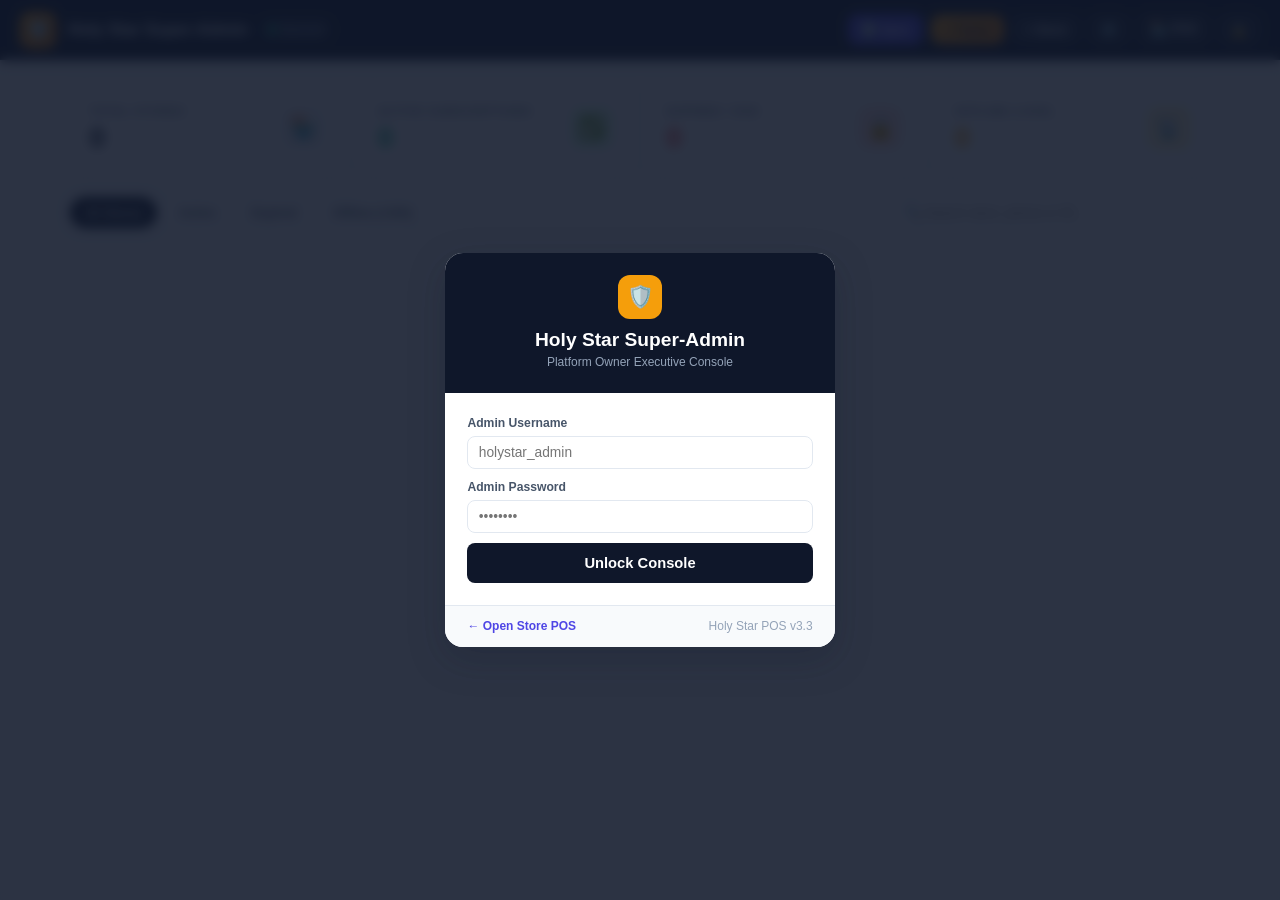
==== commit 5fe5d0a1: "feat: stock persistence fix, slide-out 4-section menu, debtors in sales, store name login, mandatory" ====
--- a/super-admin.html
+++ b/super-admin.html
@@ -4,146 +4,211 @@
   <meta charset="UTF-8" />
   <meta name="viewport" content="width=device-width, initial-scale=1.0, maximum-scale=1.0, user-scalable=no" />
   <meta name="theme-color" content="#0f172a" />
-  <meta name="description" content="Holy Star POS — Super-Admin" />
-  <title>Holy Star — Admin</title>
+  <meta name="description" content="Holy Star POS — Super-Admin Command Center" />
+  <title>Holy Star POS — Super-Admin</title>
   <link rel="manifest" href="manifest.json" />
   <link rel="icon" type="image/png" sizes="192x192" href="icon-192.png" />
-  <link rel="stylesheet" href="style.css?v=3.0" />
+  <link rel="stylesheet" href="style.css?v=3.3" />
   <style>
+    :root {
+      --sa-navy: #0f172a;
+      --sa-navy-dark: #090d16;
+      --sa-surface: #ffffff;
+      --sa-bg: #f8fafc;
+      --sa-border: #e2e8f0;
+      --sa-primary: #4f46e5;
+      --sa-primary-hover: #4338ca;
+      --sa-success: #10b981;
+      --sa-warning: #f59e0b;
+      --sa-danger: #ef4444;
+      --sa-gold: #f59e0b;
+    }
+
     body.sa-body {
-      background: #f1f5f9;
+      background: var(--sa-bg);
       color: #0f172a;
       min-height: 100vh;
-    }
-
+      font-family: -apple-system, BlinkMacSystemFont, 'Segoe UI', Roboto, Helvetica, Arial, sans-serif;
+      margin: 0;
+      padding: 0;
+    }
+
+    /* Executive Top Bar */
     .sa-header {
-      background: #0f172a;
+      background: var(--sa-navy);
       color: #ffffff;
-      height: 56px;
-      padding: 0 1rem;
+      height: 60px;
+      padding: 0 1.25rem;
       display: flex;
       align-items: center;
       justify-content: space-between;
-      border-bottom: 1px solid #1e293b;
+      border-bottom: 1px solid rgba(255, 255, 255, 0.08);
       position: sticky;
       top: 0;
-      z-index: 90;
+      z-index: 100;
+      box-shadow: 0 2px 8px rgba(15, 23, 42, 0.15);
     }
 
     .sa-brand {
       display: flex;
       align-items: center;
-      gap: 0.55rem;
-      font-weight: 800;
-      font-size: 0.98rem;
+      gap: 0.75rem;
     }
 
     .sa-shield {
-      width: 32px;
-      height: 32px;
-      border-radius: 8px;
+      width: 36px;
+      height: 36px;
+      border-radius: 10px;
       background: linear-gradient(135deg, #f59e0b, #d97706);
       color: #0f172a;
       display: flex;
       align-items: center;
       justify-content: center;
-      font-size: 1rem;
+      font-size: 1.15rem;
+      font-weight: 900;
+      box-shadow: 0 2px 6px rgba(245, 158, 11, 0.35);
+    }
+
+    .sa-title-text {
+      font-weight: 900;
+      font-size: 1.05rem;
+      letter-spacing: -0.01em;
+      color: #ffffff;
+    }
+
+    .sa-sync-dot-wrap {
+      display: inline-flex;
+      align-items: center;
+      gap: 0.35rem;
+      background: rgba(255, 255, 255, 0.08);
+      padding: 0.2rem 0.55rem;
+      border-radius: 999px;
+      font-size: 0.72rem;
+      color: #94a3b8;
+      font-weight: 600;
+    }
+
+    .sa-live-pulse {
+      width: 7px;
+      height: 7px;
+      background: #10b981;
+      border-radius: 50%;
+      box-shadow: 0 0 0 2px rgba(16, 185, 129, 0.3);
+      animation: saPulse 2s infinite;
+    }
+
+    @keyframes saPulse {
+      0%, 100% { transform: scale(1); opacity: 1; }
+      50% { transform: scale(1.3); opacity: 0.7; }
     }
 
     .sa-actions {
       display: flex;
       align-items: center;
-      gap: 0.4rem;
+      gap: 0.5rem;
     }
 
     .sa-icon-btn {
-      background: #1e293b;
+      background: rgba(255, 255, 255, 0.08);
       color: #f8fafc;
-      border: 1px solid #334155;
-      border-radius: 8px;
-      padding: 0.38rem 0.65rem;
-      font-size: 0.76rem;
+      border: 1px solid rgba(255, 255, 255, 0.14);
+      border-radius: 9px;
+      padding: 0.42rem 0.75rem;
+      font-size: 0.78rem;
       font-weight: 700;
       cursor: pointer;
       display: inline-flex;
       align-items: center;
-      gap: 0.3rem;
+      gap: 0.35rem;
       text-decoration: none;
       transition: all 0.15s ease;
     }
 
     .sa-icon-btn:hover {
-      background: #334155;
+      background: rgba(255, 255, 255, 0.16);
+      transform: translateY(-1px);
     }
 
     .sa-icon-btn.primary {
-      background: #4f46e5;
-      border-color: #4f46e5;
+      background: var(--sa-primary);
+      border-color: var(--sa-primary);
       color: #fff;
     }
 
+    .sa-icon-btn.primary:hover {
+      background: var(--sa-primary-hover);
+    }
+
     .sa-icon-btn.gold {
-      background: #f59e0b;
+      background: linear-gradient(135deg, #f59e0b, #d97706);
       border-color: #f59e0b;
       color: #0f172a;
-    }
-
+      font-weight: 800;
+    }
+
+    /* Main Container */
     .sa-main {
-      max-width: 1020px;
+      max-width: 1180px;
       margin: 0 auto;
-      padding: 1rem;
-    }
-
-    /* 4 Simple Top Stat Cards */
+      padding: 1.5rem 1.25rem 3rem;
+    }
+
+    /* 4 Bold SaaS KPI Cards */
     .sa-stats-row {
       display: grid;
       grid-template-columns: repeat(4, minmax(0, 1fr));
-      gap: 0.65rem;
-      margin-bottom: 1rem;
-    }
-
-    @media (max-width: 640px) {
+      gap: 0.85rem;
+      margin-bottom: 1.5rem;
+    }
+
+    @media (max-width: 768px) {
       .sa-stats-row {
         grid-template-columns: repeat(2, minmax(0, 1fr));
       }
     }
 
     .sa-stat-card {
-      background: #ffffff;
-      border: 1px solid #e2e8f0;
-      border-radius: 12px;
-      padding: 0.85rem 1rem;
-      box-shadow: 0 1px 3px rgba(15, 23, 42, 0.04);
+      background: var(--sa-surface);
+      border: 1px solid var(--sa-border);
+      border-radius: 14px;
+      padding: 1.1rem 1.15rem;
+      box-shadow: 0 1px 3px rgba(15, 23, 42, 0.03);
       display: flex;
       align-items: center;
       justify-content: space-between;
+      transition: transform 0.15s ease, box-shadow 0.15s ease;
+    }
+
+    .sa-stat-card:hover {
+      transform: translateY(-2px);
+      box-shadow: 0 6px 16px rgba(15, 23, 42, 0.06);
     }
 
     .sa-stat-label {
       font-size: 0.72rem;
       font-weight: 800;
       text-transform: uppercase;
-      letter-spacing: 0.05em;
+      letter-spacing: 0.06em;
       color: #64748b;
+      margin-bottom: 0.25rem;
     }
 
     .sa-stat-val {
-      font-size: 1.5rem;
+      font-size: 1.75rem;
       font-weight: 900;
       line-height: 1.1;
-      margin-top: 0.15rem;
-      color: #0f172a;
-    }
-
-    .sa-stat-icon {
-      width: 38px;
-      height: 38px;
-      border-radius: 10px;
+      color: #0f172a;
+    }
+
+    .sa-stat-icon-wrap {
+      width: 44px;
+      height: 44px;
+      border-radius: 12px;
       display: flex;
       align-items: center;
       justify-content: center;
-      font-size: 1.15rem;
-      background: #f1f5f9;
+      font-size: 1.35rem;
+      flex-shrink: 0;
     }
 
     /* Toolbar: Filters + Search */
@@ -151,62 +216,86 @@
       display: flex;
       align-items: center;
       justify-content: space-between;
-      gap: 0.6rem;
+      gap: 0.75rem;
       flex-wrap: wrap;
-      margin-bottom: 0.75rem;
+      margin-bottom: 1rem;
     }
 
     .sa-filters {
       display: flex;
-      gap: 0.35rem;
+      gap: 0.4rem;
       flex-wrap: wrap;
     }
 
     .sa-filter-pill {
-      border: 1px solid #cbd5e1;
+      border: 1px solid var(--sa-border);
       background: #ffffff;
       color: #475569;
-      padding: 0.35rem 0.7rem;
+      padding: 0.45rem 0.85rem;
       border-radius: 999px;
-      font-size: 0.75rem;
-      font-weight: 700;
+      font-size: 0.78rem;
+      font-weight: 800;
       cursor: pointer;
+      transition: all 0.15s ease;
+    }
+
+    .sa-filter-pill:hover {
+      background: #f1f5f9;
+      color: #0f172a;
     }
 
     .sa-filter-pill.active {
       background: #0f172a;
       color: #ffffff;
       border-color: #0f172a;
-    }
-
-    /* Compact Store List Rows/Cards */
+      box-shadow: 0 2px 6px rgba(15, 23, 42, 0.15);
+    }
+
+    .sa-search-input {
+      padding: 0.5rem 0.85rem;
+      font-size: 0.82rem;
+      border-radius: 10px;
+      border: 1px solid var(--sa-border);
+      background: #ffffff;
+      outline: none;
+      width: 100%;
+      box-sizing: border-box;
+      transition: border-color 0.15s ease;
+    }
+
+    .sa-search-input:focus {
+      border-color: var(--sa-primary);
+    }
+
+    /* Store Cards Grid / Table */
     .sa-store-list {
       display: flex;
       flex-direction: column;
-      gap: 0.55rem;
-    }
-
-    .sa-store-row {
-      background: #ffffff;
-      border: 1px solid #e2e8f0;
-      border-radius: 12px;
-      padding: 0.75rem 0.95rem;
+      gap: 0.75rem;
+    }
+
+    .sa-store-card {
+      background: var(--sa-surface);
+      border: 1px solid var(--sa-border);
+      border-radius: 14px;
+      padding: 1rem 1.25rem;
       display: grid;
-      grid-template-columns: 1.4fr 1fr 1.1fr auto;
-      align-items: center;
-      gap: 0.75rem;
-      box-shadow: 0 1px 2px rgba(15, 23, 42, 0.03);
-      transition: border-color 0.15s ease;
-    }
-
-    .sa-store-row:hover {
+      grid-template-columns: 1.5fr 1.1fr 1.2fr auto;
+      align-items: center;
+      gap: 1rem;
+      box-shadow: 0 1px 3px rgba(15, 23, 42, 0.03);
+      transition: all 0.18s ease;
+    }
+
+    .sa-store-card:hover {
       border-color: #cbd5e1;
-    }
-
-    @media (max-width: 720px) {
-      .sa-store-row {
+      box-shadow: 0 6px 18px rgba(15, 23, 42, 0.05);
+    }
+
+    @media (max-width: 860px) {
+      .sa-store-card {
         grid-template-columns: 1fr auto;
-        gap: 0.55rem;
+        gap: 0.75rem;
       }
       .sa-store-metrics,
       .sa-store-badges {
@@ -214,49 +303,142 @@
       }
     }
 
+    .sa-store-title-bar {
+      display: flex;
+      align-items: center;
+      gap: 0.5rem;
+      flex-wrap: wrap;
+      margin-bottom: 0.25rem;
+    }
+
+    .sa-store-name {
+      font-size: 0.98rem;
+      font-weight: 900;
+      color: #0f172a;
+    }
+
     .sa-store-id-tag {
       font-family: monospace;
       font-size: 0.72rem;
       font-weight: 900;
       background: #0f172a;
       color: #fbbf24;
-      padding: 0.12rem 0.4rem;
-      border-radius: 5px;
+      padding: 0.15rem 0.45rem;
+      border-radius: 6px;
+      letter-spacing: 0.05em;
+    }
+
+    .sa-category-tag {
+      font-size: 0.7rem;
+      font-weight: 700;
+      background: #f1f5f9;
+      color: #475569;
+      padding: 0.12rem 0.45rem;
+      border-radius: 6px;
+    }
+
+    .sa-owner-row {
+      font-size: 0.78rem;
+      color: #64748b;
+      display: flex;
+      align-items: center;
+      gap: 0.6rem;
+      flex-wrap: wrap;
+    }
+
+    .sa-wa-btn {
+      color: #15803d;
+      font-weight: 800;
+      text-decoration: none;
+      display: inline-flex;
+      align-items: center;
+      gap: 0.25rem;
+      background: #dcfce7;
+      padding: 0.15rem 0.45rem;
+      border-radius: 6px;
+      font-size: 0.72rem;
+    }
+
+    .sa-wa-btn:hover {
+      background: #bbf7d0;
+    }
+
+    .sa-store-metrics {
+      display: flex;
+      flex-direction: column;
+      gap: 0.15rem;
+      font-size: 0.8rem;
+      color: #475569;
+    }
+
+    .sa-metrics-val {
+      font-weight: 900;
+      color: #0f172a;
+      font-size: 0.88rem;
+    }
+
+    .sa-store-badges {
+      display: flex;
+      flex-direction: column;
+      gap: 0.35rem;
     }
 
     .sa-badge {
       display: inline-flex;
       align-items: center;
-      gap: 0.25rem;
-      padding: 0.2rem 0.5rem;
+      gap: 0.35rem;
+      padding: 0.25rem 0.6rem;
       border-radius: 999px;
-      font-size: 0.7rem;
+      font-size: 0.72rem;
       font-weight: 800;
       white-space: nowrap;
+      width: fit-content;
     }
 
     .sa-badge-green { background: #dcfce7; color: #15803d; }
     .sa-badge-red { background: #fee2e2; color: #b91c1c; }
     .sa-badge-amber { background: #fef3c7; color: #b45309; }
-    .sa-badge-slate { background: #f1f5f9; color: #475569; }
-
-    /* Plan Picker Buttons inside + Token Modal */
+    .sa-badge-blue { background: #eff6ff; color: #1d4ed8; }
+
+    .btn-generate-token {
+      background: linear-gradient(135deg, #f59e0b, #d97706);
+      color: #0f172a;
+      border: none;
+      padding: 0.55rem 0.95rem;
+      border-radius: 10px;
+      font-weight: 900;
+      font-size: 0.8rem;
+      cursor: pointer;
+      display: inline-flex;
+      align-items: center;
+      gap: 0.35rem;
+      box-shadow: 0 2px 6px rgba(245, 158, 11, 0.25);
+      transition: all 0.15s ease;
+      white-space: nowrap;
+    }
+
+    .btn-generate-token:hover {
+      transform: translateY(-1px);
+      box-shadow: 0 4px 10px rgba(245, 158, 11, 0.35);
+    }
+
+    /* Token Generator Modal Box */
     .sa-plan-grid {
       display: grid;
       grid-template-columns: repeat(3, 1fr);
       gap: 0.5rem;
-      margin-bottom: 0.75rem;
+      margin-bottom: 0.85rem;
     }
 
     .sa-plan-btn {
-      border: 2px solid #e2e8f0;
+      border: 2px solid var(--sa-border);
       background: #f8fafc;
       color: #0f172a;
       border-radius: 10px;
-      padding: 0.65rem 0.4rem;
+      padding: 0.75rem 0.4rem;
       text-align: center;
-      font-weight: 800;
-      font-size: 0.84rem;
+      font-weight: 900;
+      font-size: 0.85rem;
       cursor: pointer;
       transition: all 0.15s ease;
     }
@@ -270,20 +452,20 @@
     .sa-token-box {
       background: #0f172a;
       border: 2px solid #f59e0b;
-      border-radius: 12px;
-      padding: 0.9rem;
+      border-radius: 14px;
+      padding: 1.1rem;
       text-align: center;
       color: #ffffff;
-      margin: 0.75rem 0;
+      margin: 0.85rem 0;
     }
 
     .sa-token-code {
       font-family: 'Courier New', monospace;
-      font-size: 1.85rem;
-      font-weight: 900;
-      letter-spacing: 0.18em;
+      font-size: 2.1rem;
+      font-weight: 900;
+      letter-spacing: 0.2em;
       color: #fbbf24;
-      margin: 0.25rem 0;
+      margin: 0.35rem 0;
       user-select: all;
     }
   </style>
@@ -292,39 +474,45 @@
 
   <!-- 1. SUPER-ADMIN LOGIN GATE -->
   <div id="sa-login-overlay" class="auth-overlay">
-    <div class="auth-card" style="max-width:380px;">
-      <div class="auth-brand-header" style="padding:1.25rem;">
-        <div class="auth-logo-circle" style="background:#f59e0b; color:#0f172a;">🛡️</div>
-        <h2 style="font-size:1.15rem; font-weight:800;">Super-Admin</h2>
-      </div>
-      <div class="auth-body" style="padding:1.25rem;">
+    <div class="auth-card" style="max-width:390px; border-radius:18px; box-shadow:0 12px 36px rgba(15,23,42,0.25);">
+      <div class="auth-brand-header" style="padding:1.4rem; background:#0f172a; color:#fff;">
+        <div class="auth-logo-circle" style="background:#f59e0b; color:#0f172a; font-size:1.35rem;">🛡️</div>
+        <h2 style="font-size:1.2rem; font-weight:900; color:#fff; margin-top:0.4rem;">Holy Star Super-Admin</h2>
+        <div style="font-size:0.75rem; color:#94a3b8;">Platform Owner Executive Console</div>
+      </div>
+      <div class="auth-body" style="padding:1.4rem;">
         <form id="form-sa-login">
           <div class="form-group">
-            <label class="form-label" for="sa-login-username">Username</label>
+            <label class="form-label" for="sa-login-username">Admin Username</label>
             <input type="text" id="sa-login-username" class="form-control" placeholder="holystar_admin" required autocomplete="username" />
           </div>
           <div class="form-group">
-            <label class="form-label" for="sa-login-password">Password</label>
+            <label class="form-label" for="sa-login-password">Admin Password</label>
             <input type="password" id="sa-login-password" class="form-control" placeholder="••••••••" required autocomplete="current-password" />
           </div>
-          <button type="submit" class="btn btn-primary btn-lg btn-block" style="background:#0f172a;">
-            Unlock
+          <button type="submit" class="btn btn-primary btn-lg btn-block" style="background:#0f172a; font-weight:800;">
+            Unlock Console
           </button>
         </form>
       </div>
-      <div style="padding:0.65rem 1.25rem; background:#f8fafc; border-top:1px solid #e2e8f0; display:flex; justify-content:space-between; font-size:0.75rem;">
-        <a href="index.html" style="color:#4f46e5; font-weight:700; text-decoration:none;">← Store POS</a>
-        <span style="color:#94a3b8;">Admin</span>
+      <div style="padding:0.75rem 1.4rem; background:#f8fafc; border-top:1px solid #e2e8f0; display:flex; justify-content:space-between; font-size:0.75rem;">
+        <a href="index.html" style="color:#4f46e5; font-weight:800; text-decoration:none;">← Open Store POS</a>
+        <span style="color:#94a3b8;">Holy Star POS v3.3</span>
       </div>
     </div>
   </div>
 
-  <!-- 2. MINIMAL HEADER -->
+  <!-- 2. EXECUTIVE TOP HEADER -->
   <header class="sa-header">
     <div class="sa-brand">
       <div class="sa-shield">🛡️</div>
-      <span>Holy Star Admin</span>
-      <span id="sa-last-refresh-text" style="font-size:0.7rem; color:#94a3b8; font-weight:600;">Synced</span>
+      <div>
+        <div class="sa-title-text">Holy Star Super-Admin</div>
+      </div>
+      <div class="sa-sync-dot-wrap">
+        <span class="sa-live-pulse"></span>
+        <span id="sa-last-refresh-text">Synced</span>
+      </div>
     </div>
 
     <div class="sa-actions">
@@ -343,83 +531,81 @@
       <a href="index.html" class="sa-icon-btn" title="Open POS">
         🏪 POS
       </a>
-      <button type="button" id="btn-sa-logout" class="sa-icon-btn" style="color:#fca5a5;" title="Lock">
+      <button type="button" id="btn-sa-logout" class="sa-icon-btn" style="color:#fca5a5;" title="Lock Console">
         🔒
       </button>
     </div>
   </header>
 
-  <!-- 3. MAIN CONTENT -->
+  <!-- 3. MAIN DASHBOARD -->
   <main class="sa-main">
 
-    <!-- 4 SIMPLE TOP STAT CARDS: Stores, Active, Expired, Offline -->
+    <!-- 4 BOLD FINTECH KPI CARDS -->
     <div class="sa-stats-row">
       <div class="sa-stat-card">
         <div>
-          <div class="sa-stat-label">Stores</div>
+          <div class="sa-stat-label">Total Stores</div>
           <div id="kpi-total-stores" class="sa-stat-val">0</div>
         </div>
-        <div class="sa-stat-icon">🏪</div>
+        <div class="sa-stat-icon-wrap" style="background:#f1f5f9; color:#0f172a;">🏪</div>
       </div>
 
       <div class="sa-stat-card">
         <div>
-          <div class="sa-stat-label">Active</div>
+          <div class="sa-stat-label">Active Subscriptions</div>
           <div id="kpi-active-subs" class="sa-stat-val" style="color:#10b981;">0</div>
         </div>
-        <div class="sa-stat-icon" style="background:#dcfce7;">✅</div>
+        <div class="sa-stat-icon-wrap" style="background:#dcfce7; color:#15803d;">✅</div>
       </div>
 
       <div class="sa-stat-card">
         <div>
-          <div class="sa-stat-label">Expired</div>
+          <div class="sa-stat-label">Expired / Due</div>
           <div id="kpi-expired-subs" class="sa-stat-val" style="color:#ef4444;">0</div>
         </div>
-        <div class="sa-stat-icon" style="background:#fee2e2;">🔒</div>
+        <div class="sa-stat-icon-wrap" style="background:#fee2e2; color:#b91c1c;">🔒</div>
       </div>
 
       <div class="sa-stat-card">
         <div>
-          <div class="sa-stat-label">Offline</div>
+          <div class="sa-stat-label">Offline (>24h)</div>
           <div id="kpi-offline-pill" class="sa-stat-val" style="color:#f59e0b;">0</div>
         </div>
-        <div class="sa-stat-icon" style="background:#fef3c7;">📡</div>
+        <div class="sa-stat-icon-wrap" style="background:#fef3c7; color:#b45309;">📡</div>
       </div>
     </div>
 
-    <!-- FILTER PILLS & SEARCH -->
+    <!-- TOOLBAR: FILTER PILLS & LIVE SEARCH -->
     <div class="sa-toolbar">
       <div class="sa-filters">
-        <button type="button" class="sa-filter-pill active" data-sa-filter="ALL">All</button>
+        <button type="button" class="sa-filter-pill active" data-sa-filter="ALL">All Stores</button>
         <button type="button" class="sa-filter-pill" data-sa-filter="ACTIVE">Active</button>
         <button type="button" class="sa-filter-pill" data-sa-filter="EXPIRED">Expired</button>
-        <button type="button" class="sa-filter-pill" data-sa-filter="OFFLINE">Offline</button>
-      </div>
-
-      <div style="flex:1; min-width:200px; max-width:300px;">
-        <input type="search" id="sa-store-search-input" class="form-control" placeholder="🔍 Search store or phone..." style="padding:0.4rem 0.7rem; font-size:0.8rem;" />
+        <button type="button" class="sa-filter-pill" data-sa-filter="OFFLINE">Offline (>24h)</button>
+      </div>
+
+      <div style="flex:1; min-width:220px; max-width:320px;">
+        <input type="search" id="sa-store-search-input" class="sa-search-input" placeholder="🔍 Search store, phone or ID..." />
       </div>
     </div>
 
-    <!-- COMPACT STORE CARDS / ROWS -->
-    <div id="sa-stores-list" class="sa-store-list">
-      <!-- Populated by super-admin.js -->
-    </div>
+    <!-- STORE DIRECTORY (RENDERED BY SUPER-ADMIN.JS) -->
+    <div id="sa-stores-list" class="sa-store-list"></div>
 
   </main>
 
   <!-- ====================================================================
-       MODAL 1: COMPACT 1-CLICK "+ TOKEN" GENERATOR MODAL
+       MODAL 1: CRYPTOGRAPHIC TOKEN GENERATOR & 1-TAP WHATSAPP
        ==================================================================== -->
   <div id="modal-sa-token" class="modal-backdrop hidden">
-    <div class="modal-card" style="max-width:400px;">
+    <div class="modal-card" style="max-width:420px; border-radius:18px;">
       <div class="modal-header">
-        <h3 class="modal-title">🔑 Generate Unlock Token</h3>
+        <h3 class="modal-title">🔑 Generate Store Token</h3>
         <button type="button" class="modal-close" data-close-sa-modal="modal-sa-token">✕</button>
       </div>
       <div class="modal-body">
         <form id="form-sa-generate-token">
-          <div style="display:grid; grid-template-columns: 2fr 1fr; gap:0.5rem;">
+          <div style="display:grid; grid-template-columns: 2fr 1fr; gap:0.55rem;">
             <div class="form-group">
               <label class="form-label" for="sa-gen-store-id">Store ID *</label>
               <input type="text" id="sa-gen-store-id" class="form-control" placeholder="HS-4821" required style="text-transform:uppercase; font-family:monospace; font-weight:900;" />
@@ -430,7 +616,7 @@
             </div>
           </div>
 
-          <div style="display:grid; grid-template-columns: 1fr 1fr; gap:0.5rem;">
+          <div style="display:grid; grid-template-columns: 1fr 1fr; gap:0.55rem;">
             <div class="form-group">
               <label class="form-label" for="sa-gen-store-name">Store Name</label>
               <input type="text" id="sa-gen-store-name" class="form-control" placeholder="Store Name" />
@@ -442,7 +628,7 @@
           </div>
           <input type="hidden" id="sa-gen-owner-name" value="" />
 
-          <label class="form-label">Select Duration</label>
+          <label class="form-label">Subscription Duration</label>
           <div class="sa-plan-grid">
             <button type="button" class="sa-plan-btn" data-plan-days="7">7 Days</button>
             <button type="button" class="sa-plan-btn active" data-plan-days="30">30 Days</button>
@@ -450,24 +636,24 @@
           </div>
           <input type="hidden" id="sa-gen-plan-select" value="30" />
 
-          <!-- Instant Generated Token Display -->
+          <!-- High-Contrast Token Display Box -->
           <div id="sa-generated-token-panel" class="sa-token-box">
-            <div style="font-size:0.72rem; color:#94a3b8;">
+            <div style="font-size:0.74rem; color:#94a3b8;">
               <span id="sa-out-store-label">Store</span> • <span id="sa-out-days-label">30</span> Days
             </div>
             <div id="sa-out-token-code" class="sa-token-code">--------</div>
-            <div id="sa-out-expiry-preview" style="font-size:0.7rem; color:#34d399;"></div>
-          </div>
-
-          <div style="display:flex; flex-direction:column; gap:0.45rem;">
-            <button type="button" id="btn-sa-send-token-whatsapp" class="btn btn-whatsapp btn-block" style="font-weight:800;">
-              💬 Send to WhatsApp
+            <div id="sa-out-expiry-preview" style="font-size:0.74rem; color:#34d399; font-weight:700;"></div>
+          </div>
+
+          <div style="display:flex; flex-direction:column; gap:0.5rem;">
+            <button type="button" id="btn-sa-send-token-whatsapp" class="btn btn-whatsapp btn-block" style="font-weight:900; font-size:0.92rem; padding:0.65rem;">
+              💬 Send via WhatsApp
             </button>
-            <div style="display:grid; grid-template-columns: 1fr 1fr; gap:0.45rem;">
-              <button type="button" id="btn-sa-copy-token" class="btn btn-outline btn-sm">
-                📋 Copy Token
+            <div style="display:grid; grid-template-columns: 1fr 1fr; gap:0.5rem;">
+              <button type="button" id="btn-sa-copy-token" class="btn btn-outline btn-sm" style="font-weight:800;">
+                📋 Copy Code
               </button>
-              <button type="submit" class="btn btn-primary btn-sm">
+              <button type="submit" class="btn btn-primary btn-sm" style="font-weight:800;">
                 🔄 Regenerate
               </button>
             </div>
@@ -478,17 +664,17 @@
   </div>
 
   <!-- ====================================================================
-       MODAL 2: ADD OFFLINE STORE
+       MODAL 2: ADD OFFLINE STORE MANUALLY
        ==================================================================== -->
   <div id="modal-sa-manual-store" class="modal-backdrop hidden">
-    <div class="modal-card" style="max-width:400px;">
+    <div class="modal-card" style="max-width:420px; border-radius:18px;">
       <div class="modal-header">
-        <h3 class="modal-title">+ Add Store</h3>
+        <h3 class="modal-title">➕ Register Offline Store</h3>
         <button type="button" class="modal-close" data-close-sa-modal="modal-sa-manual-store">✕</button>
       </div>
       <form id="form-sa-manual-store">
         <div class="modal-body">
-          <div style="display:grid; grid-template-columns:1fr 1fr; gap:0.5rem;">
+          <div style="display:grid; grid-template-columns:1fr 1fr; gap:0.55rem;">
             <div class="form-group">
               <label class="form-label" for="sa-man-store-id">Store ID *</label>
               <input type="text" id="sa-man-store-id" class="form-control" placeholder="HS-4821" required style="text-transform:uppercase; font-family:monospace; font-weight:800;" />
@@ -496,28 +682,28 @@
             <div class="form-group">
               <label class="form-label" for="sa-man-category">Category</label>
               <select id="sa-man-category" class="form-control">
-                <option value="Provision & Mini-Mart">Provision</option>
-                <option value="Boutique & Fashion">Boutique</option>
-                <option value="Pharmacy/Over-the-Counter">Pharmacy</option>
+                <option value="Provision & Mini-Mart">Provision &amp; Mini-Mart</option>
+                <option value="Boutique & Fashion">Boutique &amp; Fashion</option>
+                <option value="Pharmacy/Over-the-Counter">Pharmacy / OTC</option>
                 <option value="Cosmetics">Cosmetics</option>
-                <option value="Electronics/Phone Shop">Electronics</option>
-                <option value="Food/Restaurant">Food</option>
+                <option value="Electronics/Phone Shop">Electronics / Phone</option>
+                <option value="Food/Restaurant">Food / Restaurant</option>
                 <option value="Other">Other</option>
               </select>
             </div>
           </div>
           <div class="form-group">
             <label class="form-label" for="sa-man-store-name">Store Name *</label>
-            <input type="text" id="sa-man-store-name" class="form-control" placeholder="Store Name" required />
-          </div>
-          <div style="display:grid; grid-template-columns:1fr 1fr; gap:0.5rem;">
+            <input type="text" id="sa-man-store-name" class="form-control" placeholder="e.g. Star Provision" required />
+          </div>
+          <div style="display:grid; grid-template-columns:1fr 1fr; gap:0.55rem;">
             <div class="form-group">
               <label class="form-label" for="sa-man-owner-name">Owner Name *</label>
-              <input type="text" id="sa-man-owner-name" class="form-control" placeholder="Owner" required />
-            </div>
-            <div class="form-group">
-              <label class="form-label" for="sa-man-owner-phone">Phone *</label>
-              <input type="tel" id="sa-man-owner-phone" class="form-control" placeholder="0244..." required />
+              <input type="text" id="sa-man-owner-name" class="form-control" placeholder="Owner Full Name" required />
+            </div>
+            <div class="form-group">
+              <label class="form-label" for="sa-man-owner-phone">Owner Phone *</label>
+              <input type="tel" id="sa-man-owner-phone" class="form-control" placeholder="024XXXXXXX" required />
             </div>
           </div>
         </div>
@@ -530,33 +716,33 @@
   </div>
 
   <!-- ====================================================================
-       MODAL 3: ADMIN SETTINGS
+       MODAL 3: ADMIN SETTINGS & CREDENTIALS
        ==================================================================== -->
   <div id="modal-sa-settings" class="modal-backdrop hidden">
-    <div class="modal-card" style="max-width:420px;">
+    <div class="modal-card" style="max-width:440px; border-radius:18px;">
       <div class="modal-header">
-        <h3 class="modal-title">⚙️ Admin Settings</h3>
+        <h3 class="modal-title">⚙️ Admin Credentials &amp; Backup</h3>
         <button type="button" class="modal-close" data-close-sa-modal="modal-sa-settings">✕</button>
       </div>
       <div class="modal-body">
-        <form id="form-sa-credentials" style="margin-bottom:1rem; padding-bottom:1rem; border-bottom:1px solid var(--border);">
-          <div style="display:grid; grid-template-columns:1fr 1fr; gap:0.5rem;">
-            <div class="form-group">
-              <label class="form-label" for="sa-set-username">Admin Username</label>
+        <form id="form-sa-credentials" style="margin-bottom:1rem; padding-bottom:1rem; border-bottom:1px solid var(--sa-border);">
+          <div style="display:grid; grid-template-columns:1fr 1fr; gap:0.55rem;">
+            <div class="form-group">
+              <label class="form-label" for="sa-set-username">Username</label>
               <input type="text" id="sa-set-username" class="form-control" required />
             </div>
             <div class="form-group">
-              <label class="form-label" for="sa-set-password">Admin Password</label>
+              <label class="form-label" for="sa-set-password">Password</label>
               <input type="password" id="sa-set-password" class="form-control" required />
             </div>
           </div>
-          <button type="submit" class="btn btn-primary btn-sm">Save Credentials</button>
+          <button type="submit" class="btn btn-primary btn-sm">Save Master Credentials</button>
         </form>
 
-        <div style="display:flex; gap:0.5rem; flex-wrap:wrap;">
-          <button type="button" id="btn-sa-export-registry" class="btn btn-outline btn-sm">⬇️ Export JSON</button>
+        <div style="display:flex; gap:0.55rem; flex-wrap:wrap;">
+          <button type="button" id="btn-sa-export-registry" class="btn btn-outline btn-sm">⬇️ Export Registry JSON</button>
           <label class="btn btn-outline btn-sm" style="cursor:pointer; margin:0;">
-            ⬆️ Import JSON
+            ⬆️ Import Registry JSON
             <input type="file" id="input-sa-import-registry" accept=".json,application/json" style="display:none;" />
           </label>
         </div>
@@ -568,7 +754,7 @@
   <div id="toast-container" class="toast-container"></div>
 
   <!-- Scripts -->
-  <script src="db.js?v=3.0"></script>
-  <script src="super-admin.js?v=3.0"></script>
+  <script src="db.js?v=3.3"></script>
+  <script src="super-admin.js?v=3.3"></script>
 </body>
 </html>
--- a/style.css
+++ b/style.css
@@ -31,7 +31,9 @@
   --shadow-lg: 0 14px 32px rgba(15, 23, 42, 0.16);
 }
 
-*, *::before, *::after {
+*,
+*::before,
+*::after {
   box-sizing: border-box;
   margin: 0;
   padding: 0;
@@ -150,48 +152,193 @@
   border-color: rgba(239, 68, 68, 0.5);
 }
 
+/* Header Left: Hamburger & Active Section Title */
+.header-left-bar {
+  display: flex;
+  align-items: center;
+  gap: 0.65rem;
+}
+
+.btn-hamburger {
+  background: rgba(255, 255, 255, 0.12);
+  border: 1px solid rgba(255, 255, 255, 0.22);
+  color: #ffffff;
+  width: 38px;
+  height: 38px;
+  border-radius: 9px;
+  display: flex;
+  align-items: center;
+  justify-content: center;
+  cursor: pointer;
+  font-size: 1.25rem;
+  line-height: 1;
+  transition: all 0.15s ease;
+}
+
+.btn-hamburger:hover {
+  background: rgba(255, 255, 255, 0.22);
+}
+
+.header-section-title {
+  font-size: 0.96rem;
+  font-weight: 900;
+  color: #ffffff;
+  letter-spacing: -0.01em;
+  padding: 0.25rem 0.65rem;
+  background: rgba(255, 255, 255, 0.1);
+  border-radius: 8px;
+  border: 1px solid rgba(255, 255, 255, 0.15);
+}
+
+@media (max-width: 480px) {
+  .btn-logout-text {
+    display: none;
+  }
+}
+
 /* ==========================================================================
-   CLEAN 1-WORD NAVIGATION TABS
+   SLIDE-OUT NAVIGATION DRAWER (ONLY 4 MAIN SECTIONS)
    ========================================================================== */
 
+.nav-drawer-backdrop {
+  position: fixed;
+  inset: 0;
+  background: rgba(15, 23, 42, 0.65);
+  backdrop-filter: blur(2px);
+  z-index: 1000;
+  transition: opacity 0.25s ease;
+}
+
+.nav-drawer {
+  position: fixed;
+  top: 0;
+  left: 0;
+  bottom: 0;
+  width: 285px;
+  max-width: 82vw;
+  background: #ffffff;
+  z-index: 1001;
+  display: flex;
+  flex-direction: column;
+  box-shadow: 4px 0 24px rgba(15, 23, 42, 0.2);
+  transform: translateX(-100%);
+  transition: transform 0.25s cubic-bezier(0.16, 1, 0.3, 1);
+}
+
+.nav-drawer.open {
+  transform: translateX(0);
+}
+
+.nav-drawer-header {
+  padding: 1.15rem 1.1rem;
+  background: #0f172a;
+  color: #ffffff;
+  display: flex;
+  align-items: center;
+  justify-content: space-between;
+}
+
+.nav-drawer-brand {
+  display: flex;
+  align-items: center;
+  gap: 0.65rem;
+}
+
+.nav-drawer-star {
+  width: 34px;
+  height: 34px;
+  border-radius: 9px;
+  background: linear-gradient(135deg, #f59e0b, #d97706);
+  color: #0f172a;
+  font-size: 1.1rem;
+  font-weight: 900;
+  display: flex;
+  align-items: center;
+  justify-content: center;
+}
+
+.nav-drawer-title {
+  font-size: 1rem;
+  font-weight: 900;
+  line-height: 1.1;
+}
+
+.nav-drawer-store-sub {
+  font-size: 0.72rem;
+  color: #94a3b8;
+  white-space: nowrap;
+  overflow: hidden;
+  text-overflow: ellipsis;
+  max-width: 160px;
+}
+
+.btn-drawer-close {
+  background: rgba(255, 255, 255, 0.12);
+  border: 1px solid rgba(255, 255, 255, 0.2);
+  color: #ffffff;
+  width: 32px;
+  height: 32px;
+  border-radius: 8px;
+  cursor: pointer;
+  display: flex;
+  align-items: center;
+  justify-content: center;
+  font-size: 0.95rem;
+  font-weight: 700;
+}
+
+.nav-drawer-menu {
+  flex: 1;
+  padding: 0.85rem;
+  display: flex;
+  flex-direction: column;
+  gap: 0.35rem;
+  overflow-y: auto;
+}
+
+.drawer-nav-item {
+  display: flex;
+  align-items: center;
+  gap: 0.75rem;
+  width: 100%;
+  padding: 0.75rem 0.9rem;
+  background: transparent;
+  border: 1px solid transparent;
+  border-radius: 10px;
+  color: #1e293b;
+  font-size: 0.92rem;
+  font-weight: 800;
+  text-align: left;
+  cursor: pointer;
+  transition: all 0.15s ease;
+}
+
+.drawer-nav-item:hover {
+  background: #f1f5f9;
+}
+
+.drawer-nav-item.active {
+  background: #0f172a;
+  color: #ffffff;
+}
+
+.drawer-item-icon {
+  font-size: 1.2rem;
+}
+
+.drawer-item-label {
+  flex: 1;
+}
+
+.nav-drawer-footer {
+  padding: 0.85rem;
+  border-top: 1px solid #e2e8f0;
+  background: #f8fafc;
+}
+
+/* Legacy app-nav hidden */
 .app-nav {
-  background: #ffffff;
-  border-bottom: 1px solid var(--border);
-  display: flex;
-  justify-content: center;
-  gap: 0.25rem;
-  padding: 0.4rem 0.6rem;
-  position: sticky;
-  top: 53px;
-  z-index: 95;
-  overflow-x: auto;
-}
-
-.nav-tab {
-  background: transparent;
-  border: none;
-  color: var(--text-secondary);
-  font-size: 0.84rem;
-  font-weight: 800;
-  padding: 0.5rem 1rem;
-  border-radius: 999px;
-  cursor: pointer;
-  display: inline-flex;
-  align-items: center;
-  gap: 0.35rem;
-  white-space: nowrap;
-  transition: all 0.15s ease;
-}
-
-.nav-tab:hover {
-  background: var(--bg-muted);
-  color: var(--text-primary);
-}
-
-.nav-tab.active {
-  background: var(--text-primary);
-  color: #ffffff;
-  box-shadow: 0 2px 6px rgba(15, 23, 42, 0.18);
+  display: none;
 }
 
 .nav-badge {
@@ -249,8 +396,15 @@
 }
 
 @keyframes fadeSlideIn {
-  from { opacity: 0; transform: translateY(-4px); }
-  to { opacity: 1; transform: translateY(0); }
+  from {
+    opacity: 0;
+    transform: translateY(-4px);
+  }
+
+  to {
+    opacity: 1;
+    transform: translateY(0);
+  }
 }
 
 /* ==========================================================================
@@ -420,9 +574,12 @@
   line-height: 1.2;
   display: -webkit-box;
   -webkit-line-clamp: 2;
+  line-clamp: 2;
   -webkit-box-orient: vertical;
   overflow: hidden;
+  text-overflow: ellipsis;
   min-height: 1.8em;
+  max-height: 2.4em;
   margin-bottom: 0.3rem;
   width: 100%;
 }
@@ -785,6 +942,7 @@
   background: var(--primary);
   color: #ffffff;
 }
+
 .btn-primary:hover:not(:disabled) {
   background: var(--primary-hover);
 }
@@ -793,6 +951,7 @@
   background: var(--success);
   color: #ffffff;
 }
+
 .btn-success:hover:not(:disabled) {
   background: var(--success-hover);
 }
@@ -822,6 +981,7 @@
   border-color: var(--border);
   color: var(--text-primary);
 }
+
 .btn-outline:hover {
   background: var(--bg-muted);
 }
@@ -834,11 +994,31 @@
   font-size: 0.7rem;
   font-weight: 800;
 }
-.badge-success { background: #dcfce7; color: #15803d; }
-.badge-warning { background: #fef3c7; color: #b45309; }
-.badge-danger { background: #fee2e2; color: #b91c1c; }
-.badge-info { background: #dbeafe; color: #1d4ed8; }
-.badge-neutral { background: #f1f5f9; color: #334155; }
+
+.badge-success {
+  background: #dcfce7;
+  color: #15803d;
+}
+
+.badge-warning {
+  background: #fef3c7;
+  color: #b45309;
+}
+
+.badge-danger {
+  background: #fee2e2;
+  color: #b91c1c;
+}
+
+.badge-info {
+  background: #dbeafe;
+  color: #1d4ed8;
+}
+
+.badge-neutral {
+  background: #f1f5f9;
+  color: #334155;
+}
 
 .settings-grid {
   display: grid;
@@ -939,7 +1119,8 @@
   padding: 0.85rem;
 }
 
-.modal-box, .modal-card {
+.modal-box,
+.modal-card {
   background: #ffffff;
   width: 100%;
   max-width: 480px;
@@ -957,7 +1138,8 @@
   justify-content: space-between;
 }
 
-.modal-header h3, .modal-title {
+.modal-header h3,
+.modal-title {
   font-size: 0.96rem;
   font-weight: 800;
 }
@@ -1025,7 +1207,8 @@
 }
 
 /* Receipt Paper & Close Day Box */
-.receipt-paper, .close-day-box {
+.receipt-paper,
+.close-day-box {
   font-family: 'Courier New', monospace;
   font-size: 0.8rem;
   background: #f8fafc;
@@ -1113,6 +1296,14 @@
   gap: 0.45rem;
 }
 
-.toast-success { border-left: 4px solid #10b981; }
-.toast-error { border-left: 4px solid #ef4444; }
-.toast-info { border-left: 4px solid #3b82f6; }
+.toast-success {
+  border-left: 4px solid #10b981;
+}
+
+.toast-error {
+  border-left: 4px solid #ef4444;
+}
+
+.toast-info {
+  border-left: 4px solid #3b82f6;
+}
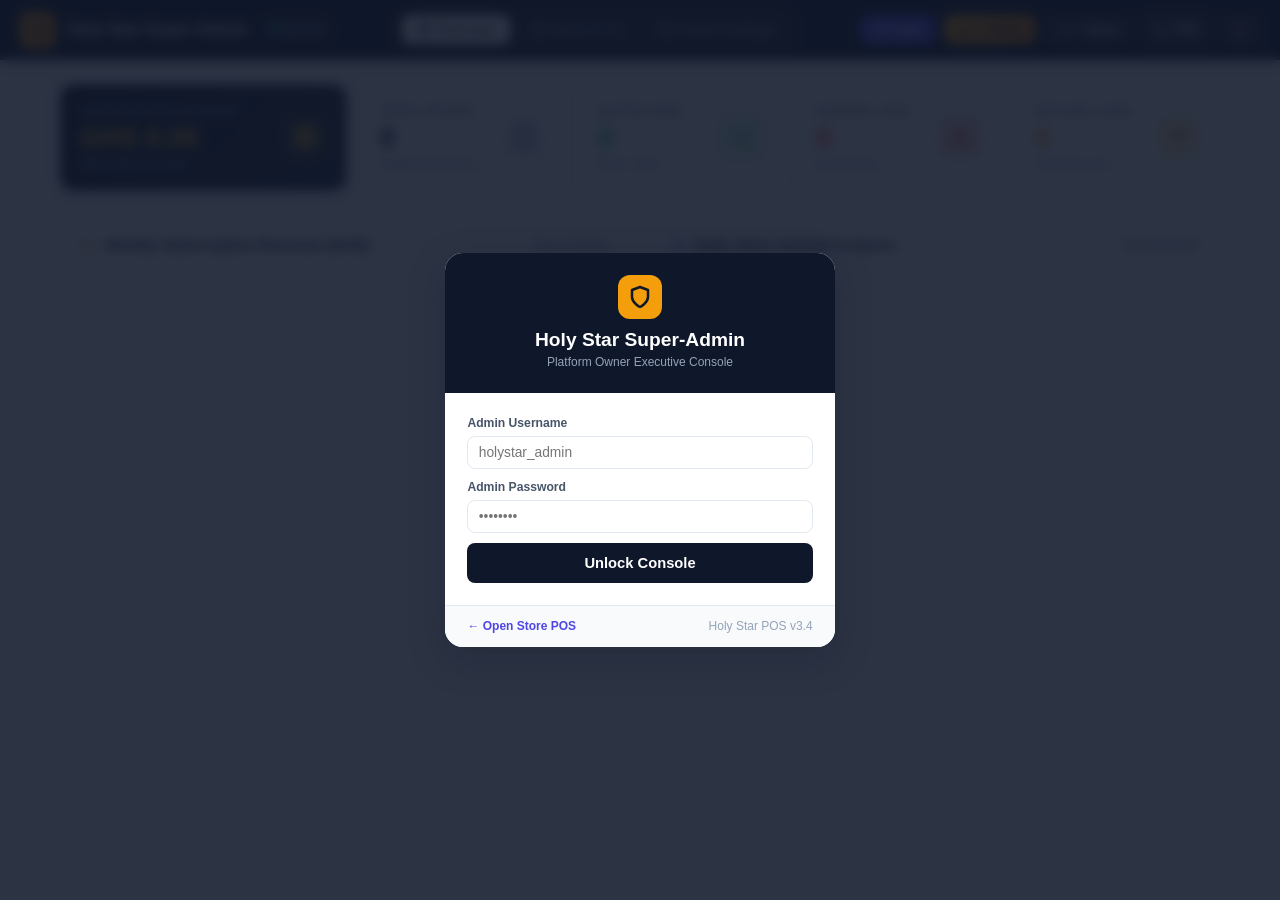
==== commit fcd3c1e4: "feat: complete UI SVG overhaul, unified login, 10-digit phone validation, and super-admin redesign" ====
--- a/super-admin.html
+++ b/super-admin.html
@@ -3,12 +3,13 @@
 <head>
   <meta charset="UTF-8" />
   <meta name="viewport" content="width=device-width, initial-scale=1.0, maximum-scale=1.0, user-scalable=no" />
+  <meta name="screen-orientation" content="portrait" />
   <meta name="theme-color" content="#0f172a" />
-  <meta name="description" content="Holy Star POS — Super-Admin Command Center" />
+  <meta name="description" content="Holy Star POS — Super-Admin Executive Command Center" />
   <title>Holy Star POS — Super-Admin</title>
   <link rel="manifest" href="manifest.json" />
   <link rel="icon" type="image/png" sizes="192x192" href="icon-192.png" />
-  <link rel="stylesheet" href="style.css?v=3.3" />
+  <link rel="stylesheet" href="style.css?v=3.4" />
   <style>
     :root {
       --sa-navy: #0f172a;
@@ -37,7 +38,7 @@
     .sa-header {
       background: var(--sa-navy);
       color: #ffffff;
-      height: 60px;
+      min-height: 60px;
       padding: 0 1.25rem;
       display: flex;
       align-items: center;
@@ -47,6 +48,8 @@
       top: 0;
       z-index: 100;
       box-shadow: 0 2px 8px rgba(15, 23, 42, 0.15);
+      flex-wrap: wrap;
+      gap: 0.75rem;
     }
 
     .sa-brand {
@@ -64,8 +67,6 @@
       display: flex;
       align-items: center;
       justify-content: center;
-      font-size: 1.15rem;
-      font-weight: 900;
       box-shadow: 0 2px 6px rgba(245, 158, 11, 0.35);
     }
 
@@ -100,6 +101,43 @@
     @keyframes saPulse {
       0%, 100% { transform: scale(1); opacity: 1; }
       50% { transform: scale(1.3); opacity: 0.7; }
+    }
+
+    /* 3 Portal Navigation Tabs */
+    .sa-portal-tabs {
+      display: flex;
+      align-items: center;
+      gap: 0.4rem;
+      background: rgba(255, 255, 255, 0.06);
+      padding: 0.25rem;
+      border-radius: 10px;
+      border: 1px solid rgba(255, 255, 255, 0.08);
+    }
+
+    .sa-tab-btn {
+      background: transparent;
+      color: #94a3b8;
+      border: none;
+      padding: 0.42rem 0.9rem;
+      border-radius: 8px;
+      font-size: 0.82rem;
+      font-weight: 800;
+      cursor: pointer;
+      display: inline-flex;
+      align-items: center;
+      gap: 0.35rem;
+      transition: all 0.15s ease;
+    }
+
+    .sa-tab-btn:hover {
+      color: #ffffff;
+      background: rgba(255, 255, 255, 0.08);
+    }
+
+    .sa-tab-btn.active {
+      background: #ffffff;
+      color: #0f172a;
+      box-shadow: 0 2px 6px rgba(0, 0, 0, 0.2);
     }
 
     .sa-actions {
@@ -135,10 +173,6 @@
       color: #fff;
     }
 
-    .sa-icon-btn.primary:hover {
-      background: var(--sa-primary-hover);
-    }
-
     .sa-icon-btn.gold {
       background: linear-gradient(135deg, #f59e0b, #d97706);
       border-color: #f59e0b;
@@ -148,22 +182,33 @@
 
     /* Main Container */
     .sa-main {
-      max-width: 1180px;
+      max-width: 1200px;
       margin: 0 auto;
       padding: 1.5rem 1.25rem 3rem;
     }
 
-    /* 4 Bold SaaS KPI Cards */
+    .sa-page-panel {
+      display: none;
+    }
+
+    .sa-page-panel.active {
+      display: block;
+    }
+
+    /* 5 FinTech Subscription Revenue KPI Cards */
     .sa-stats-row {
       display: grid;
-      grid-template-columns: repeat(4, minmax(0, 1fr));
+      grid-template-columns: 1.4fr 1fr 1fr 1fr 1fr;
       gap: 0.85rem;
       margin-bottom: 1.5rem;
     }
 
-    @media (max-width: 768px) {
+    @media (max-width: 1024px) {
       .sa-stats-row {
         grid-template-columns: repeat(2, minmax(0, 1fr));
+      }
+      .sa-revenue-card {
+        grid-column: 1 / -1;
       }
     }
 
@@ -182,6 +227,20 @@
     .sa-stat-card:hover {
       transform: translateY(-2px);
       box-shadow: 0 6px 16px rgba(15, 23, 42, 0.06);
+    }
+
+    .sa-revenue-card {
+      background: linear-gradient(135deg, #0f172a, #1e293b);
+      color: #ffffff;
+      border: 1px solid rgba(255, 255, 255, 0.1);
+    }
+
+    .sa-revenue-card .sa-stat-label {
+      color: #94a3b8;
+    }
+
+    .sa-revenue-card .sa-stat-val {
+      color: #fbbf24;
     }
 
     .sa-stat-label {
@@ -194,10 +253,17 @@
     }
 
     .sa-stat-val {
-      font-size: 1.75rem;
+      font-size: 1.7rem;
       font-weight: 900;
       line-height: 1.1;
       color: #0f172a;
+    }
+
+    .sa-stat-sub {
+      font-size: 0.74rem;
+      color: #94a3b8;
+      margin-top: 0.2rem;
+      font-weight: 700;
     }
 
     .sa-stat-icon-wrap {
@@ -207,8 +273,45 @@
       display: flex;
       align-items: center;
       justify-content: center;
-      font-size: 1.35rem;
       flex-shrink: 0;
+    }
+
+    /* Charts Grid in Overview */
+    .sa-charts-grid {
+      display: grid;
+      grid-template-columns: 1fr 1fr;
+      gap: 1.1rem;
+      margin-bottom: 1.5rem;
+    }
+
+    @media (max-width: 820px) {
+      .sa-charts-grid {
+        grid-template-columns: 1fr;
+      }
+    }
+
+    .sa-chart-card {
+      background: var(--sa-surface);
+      border: 1px solid var(--sa-border);
+      border-radius: 14px;
+      padding: 1.15rem 1.25rem;
+      box-shadow: 0 1px 3px rgba(15, 23, 42, 0.03);
+    }
+
+    .sa-chart-header {
+      display: flex;
+      align-items: center;
+      justify-content: space-between;
+      margin-bottom: 1rem;
+    }
+
+    .sa-chart-title {
+      font-size: 0.95rem;
+      font-weight: 900;
+      color: #0f172a;
+      display: flex;
+      align-items: center;
+      gap: 0.4rem;
     }
 
     /* Toolbar: Filters + Search */
@@ -267,7 +370,7 @@
       border-color: var(--sa-primary);
     }
 
-    /* Store Cards Grid / Table */
+    /* Store Cards Grid */
     .sa-store-list {
       display: flex;
       flex-direction: column;
@@ -280,7 +383,7 @@
       border-radius: 14px;
       padding: 1rem 1.25rem;
       display: grid;
-      grid-template-columns: 1.5fr 1.1fr 1.2fr auto;
+      grid-template-columns: 1.6fr 1fr 1.2fr auto;
       align-items: center;
       gap: 1rem;
       box-shadow: 0 1px 3px rgba(15, 23, 42, 0.03);
@@ -315,6 +418,12 @@
       font-size: 0.98rem;
       font-weight: 900;
       color: #0f172a;
+      cursor: pointer;
+    }
+
+    .sa-store-name:hover {
+      color: var(--sa-primary);
+      text-decoration: underline;
     }
 
     .sa-store-id-tag {
@@ -366,15 +475,15 @@
     .sa-store-metrics {
       display: flex;
       flex-direction: column;
-      gap: 0.15rem;
-      font-size: 0.8rem;
+      gap: 0.18rem;
+      font-size: 0.78rem;
       color: #475569;
     }
 
     .sa-metrics-val {
       font-weight: 900;
       color: #0f172a;
-      font-size: 0.88rem;
+      font-size: 0.85rem;
     }
 
     .sa-store-badges {
@@ -420,6 +529,55 @@
     .btn-generate-token:hover {
       transform: translateY(-1px);
       box-shadow: 0 4px 10px rgba(245, 158, 11, 0.35);
+    }
+
+    .btn-view-store {
+      background: #f1f5f9;
+      color: #0f172a;
+      border: 1px solid var(--sa-border);
+      padding: 0.55rem 0.75rem;
+      border-radius: 10px;
+      font-weight: 800;
+      font-size: 0.8rem;
+      cursor: pointer;
+      display: inline-flex;
+      align-items: center;
+      gap: 0.35rem;
+    }
+
+    .btn-view-store:hover {
+      background: #e2e8f0;
+    }
+
+    /* Admin Settings Page Layout */
+    .sa-settings-layout {
+      display: grid;
+      grid-template-columns: 1fr 1fr;
+      gap: 1.15rem;
+    }
+
+    @media (max-width: 860px) {
+      .sa-settings-layout {
+        grid-template-columns: 1fr;
+      }
+    }
+
+    .sa-settings-card {
+      background: var(--sa-surface);
+      border: 1px solid var(--sa-border);
+      border-radius: 14px;
+      padding: 1.25rem;
+      box-shadow: 0 1px 3px rgba(15, 23, 42, 0.03);
+    }
+
+    .sa-settings-title {
+      font-size: 0.95rem;
+      font-weight: 900;
+      color: #0f172a;
+      display: flex;
+      align-items: center;
+      gap: 0.45rem;
+      margin-bottom: 0.85rem;
     }
 
     /* Token Generator Modal Box */
@@ -476,7 +634,9 @@
   <div id="sa-login-overlay" class="auth-overlay">
     <div class="auth-card" style="max-width:390px; border-radius:18px; box-shadow:0 12px 36px rgba(15,23,42,0.25);">
       <div class="auth-brand-header" style="padding:1.4rem; background:#0f172a; color:#fff;">
-        <div class="auth-logo-circle" style="background:#f59e0b; color:#0f172a; font-size:1.35rem;">🛡️</div>
+        <div class="auth-logo-circle" style="background:#f59e0b; color:#0f172a;">
+          <svg width="24" height="24" viewBox="0 0 24 24" fill="none" stroke="#0f172a" stroke-width="2.5" stroke-linecap="round" stroke-linejoin="round"><path d="M12 22s8-4 8-10V5l-8-3-8 3v7c0 6 8 10 8 10z"/></svg>
+        </div>
         <h2 style="font-size:1.2rem; font-weight:900; color:#fff; margin-top:0.4rem;">Holy Star Super-Admin</h2>
         <div style="font-size:0.75rem; color:#94a3b8;">Platform Owner Executive Console</div>
       </div>
@@ -497,15 +657,17 @@
       </div>
       <div style="padding:0.75rem 1.4rem; background:#f8fafc; border-top:1px solid #e2e8f0; display:flex; justify-content:space-between; font-size:0.75rem;">
         <a href="index.html" style="color:#4f46e5; font-weight:800; text-decoration:none;">← Open Store POS</a>
-        <span style="color:#94a3b8;">Holy Star POS v3.3</span>
+        <span style="color:#94a3b8;">Holy Star POS v3.4</span>
       </div>
     </div>
   </div>
 
-  <!-- 2. EXECUTIVE TOP HEADER -->
+  <!-- 2. EXECUTIVE TOP HEADER (BRAND + 3 PORTAL TABS + GLOBAL ACTIONS) -->
   <header class="sa-header">
     <div class="sa-brand">
-      <div class="sa-shield">🛡️</div>
+      <div class="sa-shield">
+        <svg width="20" height="20" viewBox="0 0 24 24" fill="none" stroke="#0f172a" stroke-width="2.5" stroke-linecap="round" stroke-linejoin="round"><path d="M12 22s8-4 8-10V5l-8-3-8 3v7c0 6 8 10 8 10z"/></svg>
+      </div>
       <div>
         <div class="sa-title-text">Holy Star Super-Admin</div>
       </div>
@@ -515,93 +677,310 @@
       </div>
     </div>
 
+    <!-- 3 Core Navigation Tabs -->
+    <div class="sa-portal-tabs">
+      <button type="button" class="sa-tab-btn active" data-sa-tab="overview">
+        <svg width="15" height="15" viewBox="0 0 24 24" fill="none" stroke="currentColor" stroke-width="2" stroke-linecap="round" stroke-linejoin="round"><rect width="7" height="9" x="3" y="3" rx="1"/><rect width="7" height="5" x="14" y="3" rx="1"/><rect width="7" height="9" x="14" y="12" rx="1"/><rect width="7" height="5" x="3" y="16" rx="1"/></svg>
+        Overview
+      </button>
+      <button type="button" class="sa-tab-btn" data-sa-tab="stores">
+        <svg width="15" height="15" viewBox="0 0 24 24" fill="none" stroke="currentColor" stroke-width="2" stroke-linecap="round" stroke-linejoin="round"><path d="m2 7 4.41-4.41A2 2 0 0 1 7.83 2h8.34a2 2 0 0 1 1.42.59L22 7"/><path d="M4 12v8a2 2 0 0 0 2 2h12a2 2 0 0 0 2-2v-8"/><path d="M15 22v-4a2 2 0 0 0-2-2h-2a2 2 0 0 0-2 2v4"/><path d="M2 7h20"/></svg>
+        Stores (<span id="sa-tab-store-count">0</span>)
+      </button>
+      <button type="button" class="sa-tab-btn" data-sa-tab="settings">
+        <svg width="15" height="15" viewBox="0 0 24 24" fill="none" stroke="currentColor" stroke-width="2" stroke-linecap="round" stroke-linejoin="round"><circle cx="12" cy="12" r="3"/><path d="M19.4 15a1.65 1.65 0 0 0 .33 1.82l.06.06a2 2 0 0 1 0 2.83 2 2 0 0 1-2.83 0l-.06-.06a1.65 1.65 0 0 0-1.82-.33 1.65 1.65 0 0 0-1 1.51V21a2 2 0 0 1-2 2 2 2 0 0 1-2-2v-.09A1.65 1.65 0 0 0 9 19.4a1.65 1.65 0 0 0-1.82.33l-.06.06a2 2 0 0 1-2.83 0 2 2 0 0 1 0-2.83l.06-.06a1.65 1.65 0 0 0 .33-1.82 1.65 1.65 0 0 0-1.51-1H3a2 2 0 0 1-2-2 2 2 0 0 1 2-2h.09A1.65 1.65 0 0 0 4.6 9a1.65 1.65 0 0 0-.33-1.82l-.06-.06a2 2 0 0 1 0-2.83 2 2 0 0 1 2.83 0l.06.06a1.65 1.65 0 0 0 1.82.33H9a1.65 1.65 0 0 0 1-1.51V3a2 2 0 0 1 2-2 2 2 0 0 1 2 2v.09a1.65 1.65 0 0 0 1 1.51 1.65 1.65 0 0 0 1.82-.33l.06-.06a2 2 0 0 1 2.83 0 2 2 0 0 1 0 2.83l-.06.06a1.65 1.65 0 0 0-.33 1.82V9a1.65 1.65 0 0 0 1.51 1H21a2 2 0 0 1 2 2 2 2 0 0 1-2 2h-.09a1.65 1.65 0 0 0-1.51 1z"/></svg>
+        Admin Settings
+      </button>
+    </div>
+
+    <!-- Right Quick Actions -->
     <div class="sa-actions">
       <button type="button" id="btn-sa-sync-now" class="sa-icon-btn primary" title="Sync Global Stores">
-        🔄 Sync
+        <svg width="14" height="14" viewBox="0 0 24 24" fill="none" stroke="currentColor" stroke-width="2.2" stroke-linecap="round" stroke-linejoin="round"><path d="M21 2v6h-6"/><path d="M3 12a9 9 0 0 1 15-6.7L21 8"/><path d="M3 22v-6h6"/><path d="M21 12a9 9 0 0 1-15 6.7L3 16"/></svg>
+        Sync
       </button>
       <button type="button" id="btn-sa-open-token-modal-blank" class="sa-icon-btn gold" title="Generate Token">
+        <svg width="14" height="14" viewBox="0 0 24 24" fill="none" stroke="currentColor" stroke-width="2.4" stroke-linecap="round" stroke-linejoin="round"><path d="m21 2-2 2m-1.5 1.5L14 9l-2-2-4 4 2 2-3 3-2-2-3 3 5 5 8-8m2-2 2-2"/></svg>
         + Token
       </button>
       <button type="button" id="btn-sa-open-manual-store" class="sa-icon-btn" title="Add Offline Store">
+        <svg width="14" height="14" viewBox="0 0 24 24" fill="none" stroke="currentColor" stroke-width="2.5" stroke-linecap="round"><line x1="12" y1="5" x2="12" y2="19"/><line x1="5" y1="12" x2="19" y2="12"/></svg>
         + Store
       </button>
-      <button type="button" id="btn-sa-open-settings" class="sa-icon-btn" title="Admin Settings">
-        ⚙️
-      </button>
-      <a href="index.html" class="sa-icon-btn" title="Open POS">
-        🏪 POS
+      <a href="index.html" class="sa-icon-btn" title="Open Store POS">
+        <svg width="14" height="14" viewBox="0 0 24 24" fill="none" stroke="currentColor" stroke-width="2"><path d="m2 7 4.41-4.41A2 2 0 0 1 7.83 2h8.34a2 2 0 0 1 1.42.59L22 7"/><path d="M4 12v8a2 2 0 0 0 2 2h12a2 2 0 0 0 2-2v-8"/></svg>
+        POS
       </a>
       <button type="button" id="btn-sa-logout" class="sa-icon-btn" style="color:#fca5a5;" title="Lock Console">
-        🔒
+        <svg width="14" height="14" viewBox="0 0 24 24" fill="none" stroke="currentColor" stroke-width="2"><rect width="18" height="11" x="3" y="11" rx="2" ry="2"/><path d="M7 11V7a5 5 0 0 1 10 0v4"/></svg>
       </button>
     </div>
   </header>
 
-  <!-- 3. MAIN DASHBOARD -->
+  <!-- ====================================================================
+       MAIN DASHBOARD CONTAINER (3 DISTINCT TAB PAGES)
+       ==================================================================== -->
   <main class="sa-main">
 
-    <!-- 4 BOLD FINTECH KPI CARDS -->
-    <div class="sa-stats-row">
-      <div class="sa-stat-card">
-        <div>
-          <div class="sa-stat-label">Total Stores</div>
-          <div id="kpi-total-stores" class="sa-stat-val">0</div>
-        </div>
-        <div class="sa-stat-icon-wrap" style="background:#f1f5f9; color:#0f172a;">🏪</div>
-      </div>
-
-      <div class="sa-stat-card">
-        <div>
-          <div class="sa-stat-label">Active Subscriptions</div>
-          <div id="kpi-active-subs" class="sa-stat-val" style="color:#10b981;">0</div>
-        </div>
-        <div class="sa-stat-icon-wrap" style="background:#dcfce7; color:#15803d;">✅</div>
-      </div>
-
-      <div class="sa-stat-card">
-        <div>
-          <div class="sa-stat-label">Expired / Due</div>
-          <div id="kpi-expired-subs" class="sa-stat-val" style="color:#ef4444;">0</div>
-        </div>
-        <div class="sa-stat-icon-wrap" style="background:#fee2e2; color:#b91c1c;">🔒</div>
-      </div>
-
-      <div class="sa-stat-card">
-        <div>
-          <div class="sa-stat-label">Offline (>24h)</div>
-          <div id="kpi-offline-pill" class="sa-stat-val" style="color:#f59e0b;">0</div>
-        </div>
-        <div class="sa-stat-icon-wrap" style="background:#fef3c7; color:#b45309;">📡</div>
-      </div>
+    <!-- ================================================================
+         PAGE 1: OVERVIEW (SUBSCRIPTION REVENUE + KPIS + INTERACTIVE CHARTS)
+         Focus on platform owner's subscription revenue, NOT store sales!
+         ================================================================ -->
+    <div id="sa-panel-overview" class="sa-page-panel active">
+
+      <!-- 5 FinTech Subscription Revenue & Store KPI Cards -->
+      <div class="sa-stats-row">
+        <div class="sa-stat-card sa-revenue-card">
+          <div>
+            <div class="sa-stat-label">Subscription Revenue</div>
+            <div id="kpi-total-sub-revenue" class="sa-stat-val">GHS 0.00</div>
+            <div id="kpi-weekly-sub-revenue" class="sa-stat-sub">GHS 0.00 this week</div>
+          </div>
+          <div class="sa-stat-icon-wrap" style="background:rgba(251,191,36,0.15); color:#fbbf24;">
+            <svg width="24" height="24" viewBox="0 0 24 24" fill="none" stroke="currentColor" stroke-width="2.3" stroke-linecap="round" stroke-linejoin="round"><circle cx="12" cy="12" r="10"/><path d="M16 8h-6a2 2 0 1 0 0 4h4a2 2 0 1 1 0 4H8"/><path d="M12 6v12"/></svg>
+          </div>
+        </div>
+
+        <div class="sa-stat-card">
+          <div>
+            <div class="sa-stat-label">Total Stores</div>
+            <div id="kpi-total-stores" class="sa-stat-val">0</div>
+            <div class="sa-stat-sub">Registered stores</div>
+          </div>
+          <div class="sa-stat-icon-wrap" style="background:#f1f5f9; color:#0f172a;">
+            <svg width="22" height="22" viewBox="0 0 24 24" fill="none" stroke="currentColor" stroke-width="2" stroke-linecap="round" stroke-linejoin="round"><path d="m2 7 4.41-4.41A2 2 0 0 1 7.83 2h8.34a2 2 0 0 1 1.42.59L22 7"/><path d="M4 12v8a2 2 0 0 0 2 2h12a2 2 0 0 0 2-2v-8"/></svg>
+          </div>
+        </div>
+
+        <div class="sa-stat-card">
+          <div>
+            <div class="sa-stat-label">Active Subs</div>
+            <div id="kpi-active-subs" class="sa-stat-val" style="color:#10b981;">0</div>
+            <div class="sa-stat-sub">Paid / Trial</div>
+          </div>
+          <div class="sa-stat-icon-wrap" style="background:#dcfce7; color:#15803d;">
+            <svg width="22" height="22" viewBox="0 0 24 24" fill="none" stroke="currentColor" stroke-width="2.5" stroke-linecap="round" stroke-linejoin="round"><polyline points="20 6 9 17 4 12"/></svg>
+          </div>
+        </div>
+
+        <div class="sa-stat-card">
+          <div>
+            <div class="sa-stat-label">Expired / Due</div>
+            <div id="kpi-expired-subs" class="sa-stat-val" style="color:#ef4444;">0</div>
+            <div class="sa-stat-sub">Need token</div>
+          </div>
+          <div class="sa-stat-icon-wrap" style="background:#fee2e2; color:#b91c1c;">
+            <svg width="22" height="22" viewBox="0 0 24 24" fill="none" stroke="currentColor" stroke-width="2" stroke-linecap="round" stroke-linejoin="round"><rect width="18" height="11" x="3" y="11" rx="2" ry="2"/><path d="M7 11V7a5 5 0 0 1 10 0v4"/></svg>
+          </div>
+        </div>
+
+        <div class="sa-stat-card">
+          <div>
+            <div class="sa-stat-label">Offline (>24h)</div>
+            <div id="kpi-offline-pill" class="sa-stat-val" style="color:#f59e0b;">0</div>
+            <div class="sa-stat-sub">Pending sync</div>
+          </div>
+          <div class="sa-stat-icon-wrap" style="background:#fef3c7; color:#b45309;">
+            <svg width="22" height="22" viewBox="0 0 24 24" fill="none" stroke="currentColor" stroke-width="2" stroke-linecap="round" stroke-linejoin="round"><path d="M5 12.55a11 11 0 0 1 14.08 0"/><path d="M1.42 9a16 16 0 0 1 21.16 0"/><path d="M8.53 16.11a6 6 0 0 1 6.95 0"/><line x1="12" y1="20" x2="12.01" y2="20"/></svg>
+          </div>
+        </div>
+      </div>
+
+      <!-- Two Interactive Pure-JS Analytics Charts -->
+      <div class="sa-charts-grid">
+        <!-- Chart 1: Subscription Earnings Chart -->
+        <div class="sa-chart-card">
+          <div class="sa-chart-header">
+            <div class="sa-chart-title">
+              <svg width="18" height="18" viewBox="0 0 24 24" fill="none" stroke="#f59e0b" stroke-width="2.3" stroke-linecap="round" stroke-linejoin="round"><path d="M3 3v18h18"/><path d="m19 9-5 5-4-4-3 3"/></svg>
+              Weekly Subscription Revenue (GHS)
+            </div>
+            <span style="font-size:0.75rem; font-weight:700; color:#64748b;">Past 6 Weeks</span>
+          </div>
+          <canvas id="sa-sub-revenue-chart" height="190" style="width:100%; height:190px; display:block;"></canvas>
+        </div>
+
+        <!-- Chart 2: DAU / Daily Store Sync Activity -->
+        <div class="sa-chart-card">
+          <div class="sa-chart-header">
+            <div class="sa-chart-title">
+              <svg width="18" height="18" viewBox="0 0 24 24" fill="none" stroke="#4f46e5" stroke-width="2.3" stroke-linecap="round" stroke-linejoin="round"><path d="M22 12h-4l-3 9L9 3l-3 9H2"/></svg>
+              Daily Store Activity &amp; Syncs
+            </div>
+            <span style="font-size:0.75rem; font-weight:700; color:#64748b;">Active Stores</span>
+          </div>
+          <canvas id="sa-sync-activity-chart" height="190" style="width:100%; height:190px; display:block;"></canvas>
+        </div>
+      </div>
+
     </div>
 
-    <!-- TOOLBAR: FILTER PILLS & LIVE SEARCH -->
-    <div class="sa-toolbar">
-      <div class="sa-filters">
-        <button type="button" class="sa-filter-pill active" data-sa-filter="ALL">All Stores</button>
-        <button type="button" class="sa-filter-pill" data-sa-filter="ACTIVE">Active</button>
-        <button type="button" class="sa-filter-pill" data-sa-filter="EXPIRED">Expired</button>
-        <button type="button" class="sa-filter-pill" data-sa-filter="OFFLINE">Offline (>24h)</button>
-      </div>
-
-      <div style="flex:1; min-width:220px; max-width:320px;">
-        <input type="search" id="sa-store-search-input" class="sa-search-input" placeholder="🔍 Search store, phone or ID..." />
-      </div>
+    <!-- ================================================================
+         PAGE 2: STORES (DIRECTORY + SEARCH + DETAILS MODAL)
+         ================================================================ -->
+    <div id="sa-panel-stores" class="sa-page-panel">
+
+      <!-- TOOLBAR: FILTER PILLS & LIVE SEARCH -->
+      <div class="sa-toolbar">
+        <div class="sa-filters">
+          <button type="button" class="sa-filter-pill active" data-sa-filter="ALL">All Stores</button>
+          <button type="button" class="sa-filter-pill" data-sa-filter="ACTIVE">Active</button>
+          <button type="button" class="sa-filter-pill" data-sa-filter="EXPIRED">Expired</button>
+          <button type="button" class="sa-filter-pill" data-sa-filter="OFFLINE">Offline (>24h)</button>
+        </div>
+
+        <div style="flex:1; min-width:220px; max-width:320px;">
+          <input type="search" id="sa-store-search-input" class="sa-search-input" placeholder="Search store, phone or ID..." />
+        </div>
+      </div>
+
+      <!-- STORE DIRECTORY (RENDERED BY SUPER-ADMIN.JS) -->
+      <div id="sa-stores-list" class="sa-store-list"></div>
+
     </div>
 
-    <!-- STORE DIRECTORY (RENDERED BY SUPER-ADMIN.JS) -->
-    <div id="sa-stores-list" class="sa-store-list"></div>
+    <!-- ================================================================
+         PAGE 3: ADMIN SETTINGS (BROADCAST BANNER, PRICING, LOGS, CATALOG)
+         ================================================================ -->
+    <div id="sa-panel-settings" class="sa-page-panel">
+      <div class="sa-settings-layout">
+
+        <!-- Setting Card 1: Broadcast Announcement Banner to Shops -->
+        <div class="sa-settings-card">
+          <div class="sa-settings-title">
+            <svg width="18" height="18" viewBox="0 0 24 24" fill="none" stroke="currentColor" stroke-width="2" stroke-linecap="round" stroke-linejoin="round"><path d="M3 11l18-5v12L3 14v-3z"/><path d="M11.6 16.8a3 3 0 1 1-5.8-1.6"/></svg>
+            Broadcast Announcement to Shops
+          </div>
+          <p style="font-size:0.78rem; color:#64748b; margin-top:0; margin-bottom:0.75rem;">
+            Display a live banner across all registered retail shop POS terminals on their next sync.
+          </p>
+          <form id="form-sa-broadcast">
+            <div class="form-group">
+              <label class="form-label" for="sa-broadcast-message">Announcement Message</label>
+              <textarea id="sa-broadcast-message" class="form-control" rows="3" placeholder="e.g. System upgrade scheduled tonight at 11 PM GMT. All features remain operational offline."></textarea>
+            </div>
+            <div style="display:flex; align-items:center; justify-content:space-between; margin-bottom:0.85rem;">
+              <label style="font-size:0.8rem; font-weight:700; color:#0f172a; display:flex; align-items:center; gap:0.4rem; cursor:pointer;">
+                <input type="checkbox" id="sa-broadcast-active" />
+                Enable Banner in Shops
+              </label>
+            </div>
+            <button type="submit" class="btn btn-primary btn-sm">Save &amp; Broadcast</button>
+          </form>
+        </div>
+
+        <!-- Setting Card 2: Subscription Pricing Configuration -->
+        <div class="sa-settings-card">
+          <div class="sa-settings-title">
+            <svg width="18" height="18" viewBox="0 0 24 24" fill="none" stroke="currentColor" stroke-width="2" stroke-linecap="round" stroke-linejoin="round"><circle cx="12" cy="12" r="10"/><path d="M16 8h-6a2 2 0 1 0 0 4h4a2 2 0 1 1 0 4H8"/><path d="M12 6v12"/></svg>
+            Subscription Pricing Config
+          </div>
+          <p style="font-size:0.78rem; color:#64748b; margin-top:0; margin-bottom:0.75rem;">
+            Platform pricing used to track your subscription revenue and generate shop quotes.
+          </p>
+          <form id="form-sa-pricing">
+            <div style="display:grid; grid-template-columns:1fr 1fr; gap:0.6rem;">
+              <div class="form-group">
+                <label class="form-label" for="sa-price-weekly">Weekly Fee (GHS)</label>
+                <input type="number" id="sa-price-weekly" class="form-control" value="5.00" min="1" step="0.5" required />
+              </div>
+              <div class="form-group">
+                <label class="form-label" for="sa-price-monthly">Monthly Fee (GHS)</label>
+                <input type="number" id="sa-price-monthly" class="form-control" value="20.00" min="1" step="0.5" required />
+              </div>
+            </div>
+            <div class="form-group">
+              <label class="form-label" for="sa-trial-days">Default Free Trial Duration (Days)</label>
+              <input type="number" id="sa-trial-days" class="form-control" value="7" min="1" step="1" required />
+            </div>
+            <button type="submit" class="btn btn-primary btn-sm">Save Pricing</button>
+          </form>
+        </div>
+
+        <!-- Setting Card 3: Master Admin Credentials & Backup -->
+        <div class="sa-settings-card">
+          <div class="sa-settings-title">
+            <svg width="18" height="18" viewBox="0 0 24 24" fill="none" stroke="currentColor" stroke-width="2" stroke-linecap="round" stroke-linejoin="round"><path d="M12 22s8-4 8-10V5l-8-3-8 3v7c0 6 8 10 8 10z"/></svg>
+            Admin Credentials &amp; Registry
+          </div>
+          <form id="form-sa-credentials" style="margin-bottom:1rem; padding-bottom:1rem; border-bottom:1px solid var(--sa-border);">
+            <div style="display:grid; grid-template-columns:1fr 1fr; gap:0.55rem;">
+              <div class="form-group">
+                <label class="form-label" for="sa-set-username">Username</label>
+                <input type="text" id="sa-set-username" class="form-control" required />
+              </div>
+              <div class="form-group">
+                <label class="form-label" for="sa-set-password">Password</label>
+                <input type="password" id="sa-set-password" class="form-control" required />
+              </div>
+            </div>
+            <button type="submit" class="btn btn-primary btn-sm">Update Credentials</button>
+          </form>
+
+          <div style="display:flex; gap:0.55rem; flex-wrap:wrap;">
+            <button type="button" id="btn-sa-export-registry" class="btn btn-outline btn-sm">
+              <svg width="14" height="14" viewBox="0 0 24 24" fill="none" stroke="currentColor" stroke-width="2" style="margin-right:4px;"><path d="M21 15v4a2 2 0 0 1-2 2H5a2 2 0 0 1-2-2v-4"/><polyline points="7 10 12 15 17 10"/><line x1="12" y1="15" x2="12" y2="3"/></svg>
+              Export Directory JSON
+            </button>
+            <label class="btn btn-outline btn-sm" style="cursor:pointer; margin:0; display:flex; align-items:center;">
+              <svg width="14" height="14" viewBox="0 0 24 24" fill="none" stroke="currentColor" stroke-width="2" style="margin-right:4px;"><path d="M21 15v4a2 2 0 0 1-2 2H5a2 2 0 0 1-2-2v-4"/><polyline points="17 8 12 3 7 8"/><line x1="12" y1="3" x2="12" y2="15"/></svg>
+              Import Directory JSON
+              <input type="file" id="input-sa-import-registry" accept=".json,application/json" style="display:none;" />
+            </label>
+          </div>
+        </div>
+
+        <!-- Setting Card 4: Token Log History & Revocation -->
+        <div class="sa-settings-card">
+          <div class="sa-settings-title">
+            <svg width="18" height="18" viewBox="0 0 24 24" fill="none" stroke="currentColor" stroke-width="2" stroke-linecap="round" stroke-linejoin="round"><path d="m21 2-2 2m-1.5 1.5L14 9l-2-2-4 4 2 2-3 3-2-2-3 3 5 5 8-8m2-2 2-2"/></svg>
+            Recent Generated Tokens &amp; Log
+          </div>
+          <div id="sa-token-logs-list" style="max-height:200px; overflow-y:auto; font-size:0.75rem; border:1px solid var(--sa-border); border-radius:8px; padding:0.4rem;">
+            <div style="color:#64748b; text-align:center; padding:1rem;">No tokens generated yet.</div>
+          </div>
+        </div>
+
+      </div>
+    </div>
 
   </main>
 
   <!-- ====================================================================
-       MODAL 1: CRYPTOGRAPHIC TOKEN GENERATOR & 1-TAP WHATSAPP
+       MODAL 1: SINGLE STORE DETAILS MODAL (CLICK-TO-VIEW)
+       ==================================================================== -->
+  <div id="modal-sa-store-detail" class="modal-backdrop hidden">
+    <div class="modal-card" style="max-width:480px; border-radius:18px;">
+      <div class="modal-header">
+        <h3 class="modal-title" style="display:flex; align-items:center; gap:0.4rem;">
+          <svg width="18" height="18" viewBox="0 0 24 24" fill="none" stroke="currentColor" stroke-width="2"><path d="m2 7 4.41-4.41A2 2 0 0 1 7.83 2h8.34a2 2 0 0 1 1.42.59L22 7"/><path d="M4 12v8a2 2 0 0 0 2 2h12a2 2 0 0 0 2-2v-8"/></svg>
+          Store Details
+        </h3>
+        <button type="button" class="modal-close" data-close-sa-modal="modal-sa-store-detail">&times;</button>
+      </div>
+      <div class="modal-body">
+        <div id="sa-store-detail-content"></div>
+      </div>
+      <div class="modal-footer" style="display:flex; justify-content:space-between; gap:0.5rem;">
+        <button type="button" class="btn btn-outline btn-sm" data-close-sa-modal="modal-sa-store-detail">Close</button>
+        <button type="button" id="btn-sa-detail-open-token" class="btn btn-primary btn-sm">
+          + Generate Token
+        </button>
+      </div>
+    </div>
+  </div>
+
+  <!-- ====================================================================
+       MODAL 2: CRYPTOGRAPHIC TOKEN GENERATOR & 1-TAP WHATSAPP
        ==================================================================== -->
   <div id="modal-sa-token" class="modal-backdrop hidden">
     <div class="modal-card" style="max-width:420px; border-radius:18px;">
       <div class="modal-header">
-        <h3 class="modal-title">🔑 Generate Store Token</h3>
-        <button type="button" class="modal-close" data-close-sa-modal="modal-sa-token">✕</button>
+        <h3 class="modal-title" style="display:flex; align-items:center; gap:0.4rem;">
+          <svg width="18" height="18" viewBox="0 0 24 24" fill="none" stroke="currentColor" stroke-width="2.3" stroke-linecap="round" stroke-linejoin="round"><path d="m21 2-2 2m-1.5 1.5L14 9l-2-2-4 4 2 2-3 3-2-2-3 3 5 5 8-8m2-2 2-2"/></svg>
+          Generate Store Token
+        </h3>
+        <button type="button" class="modal-close" data-close-sa-modal="modal-sa-token">&times;</button>
       </div>
       <div class="modal-body">
         <form id="form-sa-generate-token">
@@ -622,17 +1001,17 @@
               <input type="text" id="sa-gen-store-name" class="form-control" placeholder="Store Name" />
             </div>
             <div class="form-group">
-              <label class="form-label" for="sa-gen-owner-phone">WhatsApp Phone</label>
-              <input type="tel" id="sa-gen-owner-phone" class="form-control" placeholder="0244..." />
+              <label class="form-label" for="sa-gen-owner-phone">WhatsApp Phone (10 Digits)</label>
+              <input type="tel" id="sa-gen-owner-phone" class="form-control" placeholder="0244123456" pattern="^\d{10}$" maxlength="10" minlength="10" inputmode="numeric" />
             </div>
           </div>
           <input type="hidden" id="sa-gen-owner-name" value="" />
 
           <label class="form-label">Subscription Duration</label>
           <div class="sa-plan-grid">
-            <button type="button" class="sa-plan-btn" data-plan-days="7">7 Days</button>
-            <button type="button" class="sa-plan-btn active" data-plan-days="30">30 Days</button>
-            <button type="button" class="sa-plan-btn" data-plan-days="14">14 Days</button>
+            <button type="button" class="sa-plan-btn" data-plan-days="7">7 Days (GHS 5)</button>
+            <button type="button" class="sa-plan-btn active" data-plan-days="30">30 Days (GHS 20)</button>
+            <button type="button" class="sa-plan-btn" data-plan-days="14">14 Days (GHS 10)</button>
           </div>
           <input type="hidden" id="sa-gen-plan-select" value="30" />
 
@@ -647,14 +1026,17 @@
 
           <div style="display:flex; flex-direction:column; gap:0.5rem;">
             <button type="button" id="btn-sa-send-token-whatsapp" class="btn btn-whatsapp btn-block" style="font-weight:900; font-size:0.92rem; padding:0.65rem;">
-              💬 Send via WhatsApp
+              <svg width="16" height="16" viewBox="0 0 24 24" fill="none" stroke="currentColor" stroke-width="2" style="margin-right:5px; vertical-align:-2px;"><path d="M21 11.5a8.38 8.38 0 0 1-.9 3.8 8.5 8.5 0 0 1-7.6 4.7 8.38 8.38 0 0 1-3.8-.9L3 21l1.9-5.7a8.38 8.38 0 0 1-.9-3.8 8.5 8.5 0 0 1 4.7-7.6 8.38 8.38 0 0 1 3.8-.9h.5a8.48 8.48 0 0 1 8 8v.5z"/></svg>
+              Send via WhatsApp
             </button>
             <div style="display:grid; grid-template-columns: 1fr 1fr; gap:0.5rem;">
               <button type="button" id="btn-sa-copy-token" class="btn btn-outline btn-sm" style="font-weight:800;">
-                📋 Copy Code
+                <svg width="13" height="13" viewBox="0 0 24 24" fill="none" stroke="currentColor" stroke-width="2" style="margin-right:4px;"><rect x="9" y="9" width="13" height="13" rx="2" ry="2"/><path d="M5 15H4a2 2 0 0 1-2-2V4a2 2 0 0 1 2-2h9a2 2 0 0 1 2 2v1"/></svg>
+                Copy Code
               </button>
               <button type="submit" class="btn btn-primary btn-sm" style="font-weight:800;">
-                🔄 Regenerate
+                <svg width="13" height="13" viewBox="0 0 24 24" fill="none" stroke="currentColor" stroke-width="2" style="margin-right:4px;"><path d="M21 2v6h-6"/><path d="M3 12a9 9 0 0 1 15-6.7L21 8"/></svg>
+                Regenerate
               </button>
             </div>
           </div>
@@ -664,13 +1046,16 @@
   </div>
 
   <!-- ====================================================================
-       MODAL 2: ADD OFFLINE STORE MANUALLY
+       MODAL 3: ADD OFFLINE STORE MANUALLY
        ==================================================================== -->
   <div id="modal-sa-manual-store" class="modal-backdrop hidden">
     <div class="modal-card" style="max-width:420px; border-radius:18px;">
       <div class="modal-header">
-        <h3 class="modal-title">➕ Register Offline Store</h3>
-        <button type="button" class="modal-close" data-close-sa-modal="modal-sa-manual-store">✕</button>
+        <h3 class="modal-title" style="display:flex; align-items:center; gap:0.4rem;">
+          <svg width="18" height="18" viewBox="0 0 24 24" fill="none" stroke="currentColor" stroke-width="2.5" stroke-linecap="round"><line x1="12" y1="5" x2="12" y2="19"/><line x1="5" y1="12" x2="19" y2="12"/></svg>
+          Register Offline Store
+        </h3>
+        <button type="button" class="modal-close" data-close-sa-modal="modal-sa-manual-store">&times;</button>
       </div>
       <form id="form-sa-manual-store">
         <div class="modal-body">
@@ -702,8 +1087,8 @@
               <input type="text" id="sa-man-owner-name" class="form-control" placeholder="Owner Full Name" required />
             </div>
             <div class="form-group">
-              <label class="form-label" for="sa-man-owner-phone">Owner Phone *</label>
-              <input type="tel" id="sa-man-owner-phone" class="form-control" placeholder="024XXXXXXX" required />
+              <label class="form-label" for="sa-man-owner-phone">Owner Phone (10 Digits) *</label>
+              <input type="tel" id="sa-man-owner-phone" class="form-control" placeholder="0244123456" pattern="^\d{10}$" maxlength="10" minlength="10" inputmode="numeric" required />
             </div>
           </div>
         </div>
@@ -715,46 +1100,11 @@
     </div>
   </div>
 
-  <!-- ====================================================================
-       MODAL 3: ADMIN SETTINGS & CREDENTIALS
-       ==================================================================== -->
-  <div id="modal-sa-settings" class="modal-backdrop hidden">
-    <div class="modal-card" style="max-width:440px; border-radius:18px;">
-      <div class="modal-header">
-        <h3 class="modal-title">⚙️ Admin Credentials &amp; Backup</h3>
-        <button type="button" class="modal-close" data-close-sa-modal="modal-sa-settings">✕</button>
-      </div>
-      <div class="modal-body">
-        <form id="form-sa-credentials" style="margin-bottom:1rem; padding-bottom:1rem; border-bottom:1px solid var(--sa-border);">
-          <div style="display:grid; grid-template-columns:1fr 1fr; gap:0.55rem;">
-            <div class="form-group">
-              <label class="form-label" for="sa-set-username">Username</label>
-              <input type="text" id="sa-set-username" class="form-control" required />
-            </div>
-            <div class="form-group">
-              <label class="form-label" for="sa-set-password">Password</label>
-              <input type="password" id="sa-set-password" class="form-control" required />
-            </div>
-          </div>
-          <button type="submit" class="btn btn-primary btn-sm">Save Master Credentials</button>
-        </form>
-
-        <div style="display:flex; gap:0.55rem; flex-wrap:wrap;">
-          <button type="button" id="btn-sa-export-registry" class="btn btn-outline btn-sm">⬇️ Export Registry JSON</button>
-          <label class="btn btn-outline btn-sm" style="cursor:pointer; margin:0;">
-            ⬆️ Import Registry JSON
-            <input type="file" id="input-sa-import-registry" accept=".json,application/json" style="display:none;" />
-          </label>
-        </div>
-      </div>
-    </div>
-  </div>
-
   <!-- Toast Container -->
   <div id="toast-container" class="toast-container"></div>
 
   <!-- Scripts -->
-  <script src="db.js?v=3.3"></script>
-  <script src="super-admin.js?v=3.3"></script>
+  <script src="db.js?v=3.4"></script>
+  <script src="super-admin.js?v=3.4"></script>
 </body>
 </html>
--- a/style.css
+++ b/style.css
@@ -618,12 +618,134 @@
 }
 
 /* ==========================================================================
-   CART & CHECKOUT PANEL
+   CART & CHECKOUT PANEL (STICKY ON DESKTOP & DRAGGABLE FLOATING ON MOBILE)
    ========================================================================== */
 
 .cart-panel {
   position: sticky;
-  top: 106px;
+  top: 76px;
+  align-self: start;
+}
+
+@media (max-width: 1024px) {
+  .cart-panel {
+    position: static;
+    top: auto;
+  }
+}
+
+/* Floating Draggable Basket Button on Mobile */
+.floating-basket-btn {
+  display: none;
+  position: fixed;
+  bottom: 24px;
+  right: 20px;
+  z-index: 990;
+  background: linear-gradient(135deg, #10b981, #059669);
+  color: #ffffff;
+  border-radius: 999px;
+  padding: 0.55rem 0.95rem;
+  box-shadow: 0 6px 20px rgba(16, 185, 129, 0.45);
+  cursor: grab;
+  user-select: none;
+  touch-action: none;
+  align-items: center;
+  gap: 0.65rem;
+  border: 2px solid rgba(255, 255, 255, 0.45);
+  transition: box-shadow 0.15s ease, transform 0.08s ease;
+}
+
+.floating-basket-btn:active {
+  cursor: grabbing;
+  transform: scale(0.96);
+}
+
+@media (max-width: 1024px) {
+  .floating-basket-btn {
+    display: flex;
+  }
+}
+
+.floating-basket-icon-wrap {
+  position: relative;
+  display: flex;
+  align-items: center;
+  justify-content: center;
+}
+
+.floating-basket-badge {
+  position: absolute;
+  top: -9px;
+  right: -10px;
+  background: #ef4444;
+  color: #ffffff;
+  font-size: 0.68rem;
+  font-weight: 900;
+  min-width: 19px;
+  height: 19px;
+  border-radius: 999px;
+  display: flex;
+  align-items: center;
+  justify-content: center;
+  border: 2px solid #ffffff;
+  padding: 0 4px;
+}
+
+.floating-basket-content {
+  display: flex;
+  flex-direction: column;
+  line-height: 1.15;
+}
+
+.floating-basket-label {
+  font-size: 0.66rem;
+  font-weight: 800;
+  text-transform: uppercase;
+  letter-spacing: 0.05em;
+  opacity: 0.92;
+}
+
+.floating-basket-total {
+  font-size: 0.88rem;
+  font-weight: 900;
+}
+
+/* Category Dropdown Select */
+.pos-cat-select {
+  font-weight: 800;
+  font-size: 0.82rem;
+  padding: 0.42rem 0.65rem;
+  background-color: #f8fafc;
+  border: 1.5px solid var(--border);
+  border-radius: 9px;
+  color: #1e293b;
+  cursor: pointer;
+  min-width: 135px;
+  max-width: 175px;
+}
+
+.pos-cat-select:focus {
+  border-color: var(--primary);
+}
+
+/* Inline Payment Details in Sales Table */
+.pay-detail-badge {
+  display: inline-flex;
+  flex-direction: column;
+  gap: 0.15rem;
+}
+
+.pay-badge-method {
+  font-weight: 800;
+  font-size: 0.78rem;
+  color: var(--text-primary);
+}
+
+.pay-badge-sub {
+  font-size: 0.7rem;
+  font-weight: 600;
+  color: #64748b;
+  line-height: 1.2;
 }
 
 .cart-items-list {
@@ -1306,4 +1428,18 @@
 
 .toast-info {
   border-left: 4px solid #3b82f6;
+}
+
+/* Mobile Orientation Portrait Safeguard */
+@media screen and (orientation: landscape) and (max-height: 500px) and (max-width: 900px) {
+  body {
+    overflow-x: hidden;
+  }
+  .app-header {
+    height: 52px;
+  }
+  .pos-grid {
+    grid-template-columns: 1fr 320px !important;
+  }
+}
 }
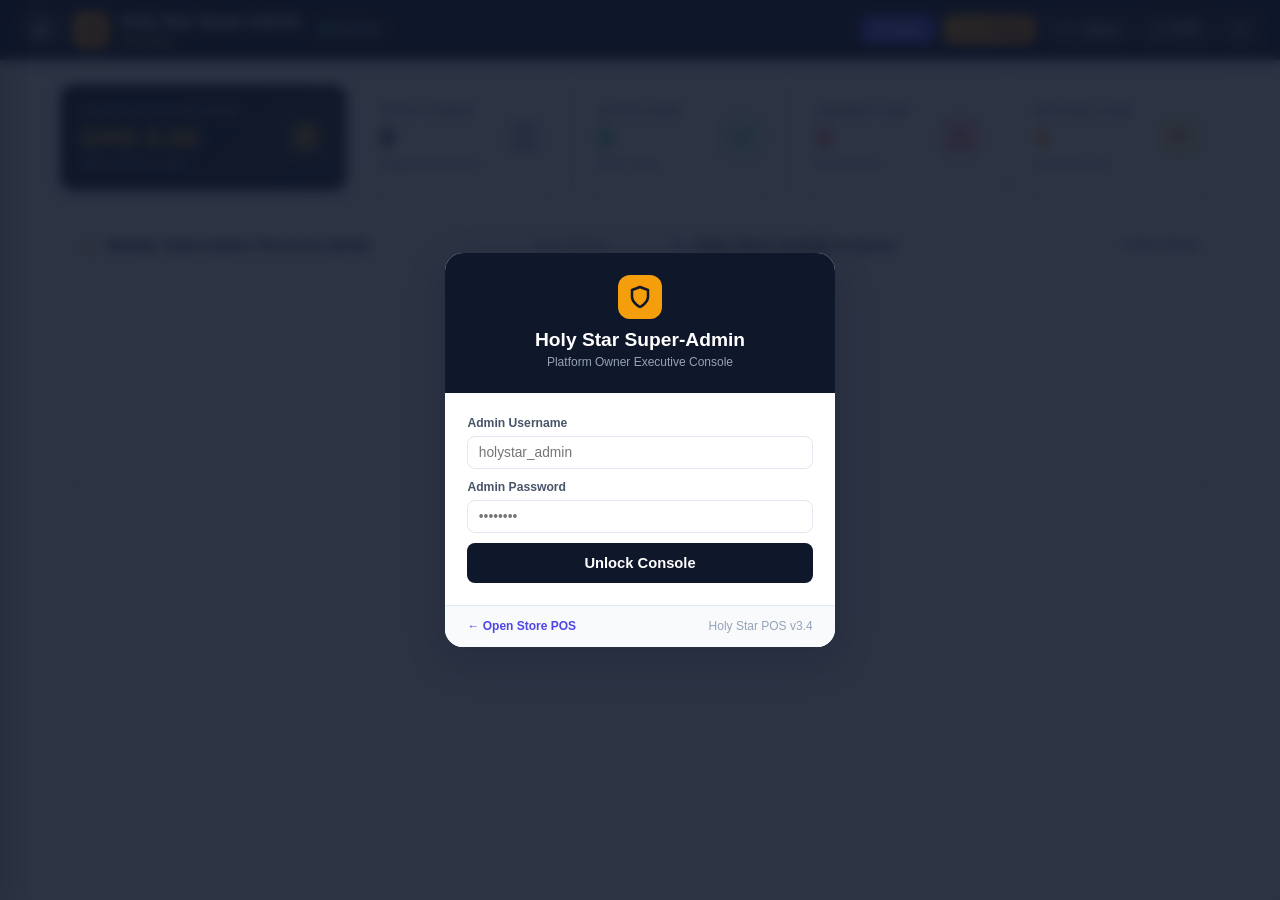
==== commit dae30db4: "feat: complete 13-point POS & Super-Admin overhaul (auto-updates, urgent/normal notifications, drawe" ====
--- a/super-admin.html
+++ b/super-admin.html
@@ -662,35 +662,23 @@
     </div>
   </div>
 
-  <!-- 2. EXECUTIVE TOP HEADER (BRAND + 3 PORTAL TABS + GLOBAL ACTIONS) -->
+  <!-- 2. EXECUTIVE TOP HEADER (HAMBURGER MENU + BRAND + QUICK ACTIONS) -->
   <header class="sa-header">
     <div class="sa-brand">
+      <button type="button" id="btn-sa-hamburger" class="sa-icon-btn" aria-label="Open Menu" style="padding:0.42rem 0.6rem;">
+        <svg width="20" height="20" viewBox="0 0 24 24" fill="none" stroke="currentColor" stroke-width="2.4" stroke-linecap="round"><line x1="3" y1="6" x2="21" y2="6"/><line x1="3" y1="12" x2="21" y2="12"/><line x1="3" y1="18" x2="21" y2="18"/></svg>
+      </button>
       <div class="sa-shield">
         <svg width="20" height="20" viewBox="0 0 24 24" fill="none" stroke="#0f172a" stroke-width="2.5" stroke-linecap="round" stroke-linejoin="round"><path d="M12 22s8-4 8-10V5l-8-3-8 3v7c0 6 8 10 8 10z"/></svg>
       </div>
       <div>
         <div class="sa-title-text">Holy Star Super-Admin</div>
+        <div id="sa-active-page-title" style="font-size:0.72rem; color:#fbbf24; font-weight:800;">Overview</div>
       </div>
       <div class="sa-sync-dot-wrap">
         <span class="sa-live-pulse"></span>
         <span id="sa-last-refresh-text">Synced</span>
       </div>
-    </div>
-
-    <!-- 3 Core Navigation Tabs -->
-    <div class="sa-portal-tabs">
-      <button type="button" class="sa-tab-btn active" data-sa-tab="overview">
-        <svg width="15" height="15" viewBox="0 0 24 24" fill="none" stroke="currentColor" stroke-width="2" stroke-linecap="round" stroke-linejoin="round"><rect width="7" height="9" x="3" y="3" rx="1"/><rect width="7" height="5" x="14" y="3" rx="1"/><rect width="7" height="9" x="14" y="12" rx="1"/><rect width="7" height="5" x="3" y="16" rx="1"/></svg>
-        Overview
-      </button>
-      <button type="button" class="sa-tab-btn" data-sa-tab="stores">
-        <svg width="15" height="15" viewBox="0 0 24 24" fill="none" stroke="currentColor" stroke-width="2" stroke-linecap="round" stroke-linejoin="round"><path d="m2 7 4.41-4.41A2 2 0 0 1 7.83 2h8.34a2 2 0 0 1 1.42.59L22 7"/><path d="M4 12v8a2 2 0 0 0 2 2h12a2 2 0 0 0 2-2v-8"/><path d="M15 22v-4a2 2 0 0 0-2-2h-2a2 2 0 0 0-2 2v4"/><path d="M2 7h20"/></svg>
-        Stores (<span id="sa-tab-store-count">0</span>)
-      </button>
-      <button type="button" class="sa-tab-btn" data-sa-tab="settings">
-        <svg width="15" height="15" viewBox="0 0 24 24" fill="none" stroke="currentColor" stroke-width="2" stroke-linecap="round" stroke-linejoin="round"><circle cx="12" cy="12" r="3"/><path d="M19.4 15a1.65 1.65 0 0 0 .33 1.82l.06.06a2 2 0 0 1 0 2.83 2 2 0 0 1-2.83 0l-.06-.06a1.65 1.65 0 0 0-1.82-.33 1.65 1.65 0 0 0-1 1.51V21a2 2 0 0 1-2 2 2 2 0 0 1-2-2v-.09A1.65 1.65 0 0 0 9 19.4a1.65 1.65 0 0 0-1.82.33l-.06.06a2 2 0 0 1-2.83 0 2 2 0 0 1 0-2.83l.06-.06a1.65 1.65 0 0 0 .33-1.82 1.65 1.65 0 0 0-1.51-1H3a2 2 0 0 1-2-2 2 2 0 0 1 2-2h.09A1.65 1.65 0 0 0 4.6 9a1.65 1.65 0 0 0-.33-1.82l-.06-.06a2 2 0 0 1 0-2.83 2 2 0 0 1 2.83 0l.06.06a1.65 1.65 0 0 0 1.82.33H9a1.65 1.65 0 0 0 1-1.51V3a2 2 0 0 1 2-2 2 2 0 0 1 2 2v.09a1.65 1.65 0 0 0 1 1.51 1.65 1.65 0 0 0 1.82-.33l.06-.06a2 2 0 0 1 2.83 0 2 2 0 0 1 0 2.83l-.06.06a1.65 1.65 0 0 0-.33 1.82V9a1.65 1.65 0 0 0 1.51 1H21a2 2 0 0 1 2 2 2 2 0 0 1-2 2h-.09a1.65 1.65 0 0 0-1.51 1z"/></svg>
-        Admin Settings
-      </button>
     </div>
 
     <!-- Right Quick Actions -->
@@ -717,6 +705,47 @@
     </div>
   </header>
 
+  <!-- SLIDE-OUT MENU DRAWER -->
+  <div id="sa-nav-drawer-backdrop" class="nav-drawer-backdrop hidden" style="z-index:450;"></div>
+  <aside id="sa-nav-drawer" class="nav-drawer" style="z-index:460;">
+    <div class="nav-drawer-header">
+      <div class="nav-drawer-brand">
+        <div class="nav-drawer-star">
+          <svg width="18" height="18" viewBox="0 0 24 24" fill="#fbbf24" stroke="#fbbf24" stroke-width="1"><polygon points="12 2 15.09 8.26 22 9.27 17 14.14 18.18 21.02 12 17.77 5.82 21.02 7 14.14 2 9.27 8.91 8.26 12 2"/></svg>
+        </div>
+        <div>
+          <div class="nav-drawer-title">Super-Admin</div>
+          <div class="nav-drawer-store-sub">Platform Console</div>
+        </div>
+      </div>
+      <button type="button" id="btn-sa-close-drawer" class="btn-drawer-close" aria-label="Close menu">
+        <svg width="18" height="18" viewBox="0 0 24 24" fill="none" stroke="currentColor" stroke-width="2.5" stroke-linecap="round"><line x1="18" y1="6" x2="6" y2="18"/><line x1="6" y1="6" x2="18" y2="18"/></svg>
+      </button>
+    </div>
+    <div class="nav-drawer-menu">
+      <button type="button" class="drawer-nav-item sa-tab-btn active" data-sa-tab="overview">
+        <span class="drawer-item-icon"><svg width="18" height="18" viewBox="0 0 24 24" fill="none" stroke="currentColor" stroke-width="2"><rect width="7" height="9" x="3" y="3" rx="1"/><rect width="7" height="5" x="14" y="3" rx="1"/><rect width="7" height="9" x="14" y="12" rx="1"/><rect width="7" height="5" x="3" y="16" rx="1"/></svg></span>
+        <span class="drawer-item-label">Overview</span>
+      </button>
+      <button type="button" class="drawer-nav-item sa-tab-btn" data-sa-tab="stores">
+        <span class="drawer-item-icon"><svg width="18" height="18" viewBox="0 0 24 24" fill="none" stroke="currentColor" stroke-width="2"><path d="m2 7 4.41-4.41A2 2 0 0 1 7.83 2h8.34a2 2 0 0 1 1.42.59L22 7"/><path d="M4 12v8a2 2 0 0 0 2 2h12a2 2 0 0 0 2-2v-8"/></svg></span>
+        <span class="drawer-item-label">Stores (<span id="sa-tab-store-count">0</span>)</span>
+      </button>
+      <button type="button" class="drawer-nav-item sa-tab-btn" data-sa-tab="notifications">
+        <span class="drawer-item-icon"><svg width="18" height="18" viewBox="0 0 24 24" fill="none" stroke="currentColor" stroke-width="2"><path d="M3 11l18-5v12L3 14v-3z"/><path d="M11.6 16.8a3 3 0 1 1-5.8-1.6"/></svg></span>
+        <span class="drawer-item-label">Notifications</span>
+      </button>
+      <button type="button" class="drawer-nav-item sa-tab-btn" data-sa-tab="tokens">
+        <span class="drawer-item-icon"><svg width="18" height="18" viewBox="0 0 24 24" fill="none" stroke="currentColor" stroke-width="2"><path d="m21 2-2 2m-1.5 1.5L14 9l-2-2-4 4 2 2-3 3-2-2-3 3 5 5 8-8m2-2 2-2"/></svg></span>
+        <span class="drawer-item-label">Tokens &amp; Sync</span>
+      </button>
+      <button type="button" class="drawer-nav-item sa-tab-btn" data-sa-tab="settings">
+        <span class="drawer-item-icon"><svg width="18" height="18" viewBox="0 0 24 24" fill="none" stroke="currentColor" stroke-width="2"><circle cx="12" cy="12" r="3"/><path d="M19.4 15a1.65 1.65 0 0 0 .33 1.82l.06.06a2 2 0 0 1 0 2.83 2 2 0 0 1-2.83 0l-.06-.06a1.65 1.65 0 0 0-1.82-.33 1.65 1.65 0 0 0-1 1.51V21a2 2 0 0 1-2 2 2 2 0 0 1-2-2v-.09A1.65 1.65 0 0 0 9 19.4a1.65 1.65 0 0 0-1.82.33l-.06.06a2 2 0 0 1-2.83 0 2 2 0 0 1 0-2.83l.06-.06a1.65 1.65 0 0 0 .33-1.82 1.65 1.65 0 0 0-1.51-1H3a2 2 0 0 1-2-2 2 2 0 0 1 2-2h.09A1.65 1.65 0 0 0 4.6 9a1.65 1.65 0 0 0-.33-1.82l-.06-.06a2 2 0 0 1 0-2.83 2 2 0 0 1 2.83 0l.06.06a1.65 1.65 0 0 0 1.82.33H9a1.65 1.65 0 0 0 1-1.51V3a2 2 0 0 1 2-2 2 2 0 0 1 2 2v.09a1.65 1.65 0 0 0 1 1.51 1.65 1.65 0 0 0 1.82-.33l.06-.06a2 2 0 0 1 2.83 0 2 2 0 0 1 0 2.83l-.06.06a1.65 1.65 0 0 0-.33 1.82V9a1.65 1.65 0 0 0 1.51 1H21a2 2 0 0 1 2 2 2 2 0 0 1-2 2h-.09a1.65 1.65 0 0 0-1.51 1z"/></svg></span>
+        <span class="drawer-item-label">Super Admin Settings</span>
+      </button>
+    </div>
+  </aside>
+
   <!-- ====================================================================
        MAIN DASHBOARD CONTAINER (3 DISTINCT TAB PAGES)
        ==================================================================== -->
@@ -842,32 +871,67 @@
     <!-- ================================================================
          PAGE 3: ADMIN SETTINGS (BROADCAST BANNER, PRICING, LOGS, CATALOG)
          ================================================================ -->
+    <!-- ================================================================
+         PAGE 3: NOTIFICATIONS (URGENT POP-UP OR NORMAL TOP BANNER)
+         ================================================================ -->
+    <div id="sa-panel-notifications" class="sa-page-panel">
+      <div class="sa-settings-card" style="max-width:640px;">
+        <div class="sa-settings-title">
+          <svg width="18" height="18" viewBox="0 0 24 24" fill="none" stroke="currentColor" stroke-width="2" stroke-linecap="round" stroke-linejoin="round"><path d="M3 11l18-5v12L3 14v-3z"/><path d="M11.6 16.8a3 3 0 1 1-5.8-1.6"/></svg>
+          Send Notification to All POS Stores
+        </div>
+        <p style="font-size:0.78rem; color:#64748b; margin-top:0; margin-bottom:0.85rem;">
+          Published messages deliver automatically to all POS terminals when they open online or click Update Store.
+        </p>
+        <form id="form-sa-broadcast">
+          <div class="form-group">
+            <label class="form-label" for="sa-broadcast-priority">Notification Style *</label>
+            <select id="sa-broadcast-priority" class="form-control" style="font-weight:700;">
+              <option value="normal">Normal Notification (Top Banner Bar)</option>
+              <option value="urgent">Urgent Notification (Pop-Up Modal on Screen)</option>
+            </select>
+          </div>
+          <div class="form-group">
+            <label class="form-label" for="sa-broadcast-message">Notification Message *</label>
+            <textarea id="sa-broadcast-message" class="form-control" rows="3" placeholder="e.g. System upgrade scheduled tonight at 11 PM GMT. All features remain operational offline."></textarea>
+          </div>
+          <div style="display:flex; align-items:center; justify-content:space-between; margin-bottom:0.85rem;">
+            <label style="font-size:0.8rem; font-weight:700; color:#0f172a; display:flex; align-items:center; gap:0.4rem; cursor:pointer;">
+              <input type="checkbox" id="sa-broadcast-active" checked />
+              Active (Show in Stores)
+            </label>
+          </div>
+          <button type="submit" class="btn btn-primary btn-sm" style="font-weight:800;">Publish Notification</button>
+        </form>
+      </div>
+    </div>
+
+    <!-- ================================================================
+         PAGE 4: TOKENS & SYNC
+         ================================================================ -->
+    <div id="sa-panel-tokens" class="sa-page-panel">
+      <div class="sa-settings-card">
+        <div class="sa-settings-title" style="justify-content:space-between; flex-wrap:wrap; gap:0.5rem;">
+          <span style="display:flex; align-items:center; gap:0.45rem;">
+            <svg width="18" height="18" viewBox="0 0 24 24" fill="none" stroke="currentColor" stroke-width="2" stroke-linecap="round" stroke-linejoin="round"><path d="m21 2-2 2m-1.5 1.5L14 9l-2-2-4 4 2 2-3 3-2-2-3 3 5 5 8-8m2-2 2-2"/></svg>
+            Tokens &amp; Sync Log
+          </span>
+          <div style="display:flex; gap:0.45rem;">
+            <button type="button" onclick="document.getElementById('btn-sa-open-token-modal-blank')?.click();" class="btn btn-primary btn-sm">+ Generate Token</button>
+            <button type="button" onclick="document.getElementById('btn-sa-sync-now')?.click();" class="btn btn-outline btn-sm">Sync Cloud</button>
+          </div>
+        </div>
+        <div id="sa-token-logs-list" style="max-height:420px; overflow-y:auto; font-size:0.78rem; border:1px solid var(--sa-border); border-radius:8px; padding:0.5rem;">
+          <div style="color:#64748b; text-align:center; padding:1rem;">No tokens generated yet.</div>
+        </div>
+      </div>
+    </div>
+
+    <!-- ================================================================
+         PAGE 5: SUPER ADMIN SETTINGS (PRICING + CREDENTIALS + REGISTRY)
+         ================================================================ -->
     <div id="sa-panel-settings" class="sa-page-panel">
       <div class="sa-settings-layout">
-
-        <!-- Setting Card 1: Broadcast Announcement Banner to Shops -->
-        <div class="sa-settings-card">
-          <div class="sa-settings-title">
-            <svg width="18" height="18" viewBox="0 0 24 24" fill="none" stroke="currentColor" stroke-width="2" stroke-linecap="round" stroke-linejoin="round"><path d="M3 11l18-5v12L3 14v-3z"/><path d="M11.6 16.8a3 3 0 1 1-5.8-1.6"/></svg>
-            Broadcast Announcement to Shops
-          </div>
-          <p style="font-size:0.78rem; color:#64748b; margin-top:0; margin-bottom:0.75rem;">
-            Display a live banner across all registered retail shop POS terminals on their next sync.
-          </p>
-          <form id="form-sa-broadcast">
-            <div class="form-group">
-              <label class="form-label" for="sa-broadcast-message">Announcement Message</label>
-              <textarea id="sa-broadcast-message" class="form-control" rows="3" placeholder="e.g. System upgrade scheduled tonight at 11 PM GMT. All features remain operational offline."></textarea>
-            </div>
-            <div style="display:flex; align-items:center; justify-content:space-between; margin-bottom:0.85rem;">
-              <label style="font-size:0.8rem; font-weight:700; color:#0f172a; display:flex; align-items:center; gap:0.4rem; cursor:pointer;">
-                <input type="checkbox" id="sa-broadcast-active" />
-                Enable Banner in Shops
-              </label>
-            </div>
-            <button type="submit" class="btn btn-primary btn-sm">Save &amp; Broadcast</button>
-          </form>
-        </div>
 
         <!-- Setting Card 2: Subscription Pricing Configuration -->
         <div class="sa-settings-card">
@@ -927,17 +991,6 @@
               Import Directory JSON
               <input type="file" id="input-sa-import-registry" accept=".json,application/json" style="display:none;" />
             </label>
-          </div>
-        </div>
-
-        <!-- Setting Card 4: Token Log History & Revocation -->
-        <div class="sa-settings-card">
-          <div class="sa-settings-title">
-            <svg width="18" height="18" viewBox="0 0 24 24" fill="none" stroke="currentColor" stroke-width="2" stroke-linecap="round" stroke-linejoin="round"><path d="m21 2-2 2m-1.5 1.5L14 9l-2-2-4 4 2 2-3 3-2-2-3 3 5 5 8-8m2-2 2-2"/></svg>
-            Recent Generated Tokens &amp; Log
-          </div>
-          <div id="sa-token-logs-list" style="max-height:200px; overflow-y:auto; font-size:0.75rem; border:1px solid var(--sa-border); border-radius:8px; padding:0.4rem;">
-            <div style="color:#64748b; text-align:center; padding:1rem;">No tokens generated yet.</div>
           </div>
         </div>
 
--- a/style.css
+++ b/style.css
@@ -1442,4 +1442,165 @@
     grid-template-columns: 1fr 320px !important;
   }
 }
+
+/* ==========================================================================
+   COMPACT 1-LINE SALES ROWS & 80MM THERMAL RECEIPT
+   ========================================================================== */
+
+.compact-sales-table th,
+.compact-sales-table td {
+  padding: 0.48rem 0.55rem;
+  font-size: 0.77rem;
+  white-space: nowrap;
+  vertical-align: middle;
+}
+
+.sale-row-clickable {
+  cursor: pointer;
+  transition: background 0.12s ease;
+}
+
+.sale-row-clickable:hover {
+  background: #f1f5f9;
+}
+
+.receipt-80mm {
+  max-width: 280px;
+  margin: 0 auto;
+  background: #ffffff;
+  border: 1px dashed #cbd5e1;
+  border-radius: 6px;
+  padding: 0.75rem 0.7rem;
+  font-family: 'Courier New', Courier, monospace;
+  font-size: 0.76rem;
+  line-height: 1.35;
+  color: #0f172a;
+}
+
+.receipt-80mm .receipt-header {
+  text-align: center;
+  margin-bottom: 0.4rem;
+}
+
+.receipt-80mm .receipt-header h4 {
+  font-size: 0.88rem;
+  font-weight: 900;
+  margin: 0 0 0.15rem 0;
+  text-transform: uppercase;
+}
+
+.receipt-80mm .receipt-divider {
+  border-top: 1px dashed #94a3b8;
+  margin: 0.38rem 0;
+}
+
+.receipt-80mm .receipt-line {
+  display: flex;
+  justify-content: space-between;
+  gap: 0.4rem;
+  margin-bottom: 0.15rem;
+}
+
+.receipt-80mm .receipt-total {
+  font-size: 0.86rem;
+  font-weight: 900;
+}
+
+.receipt-80mm .receipt-footer {
+  text-align: center;
+  font-size: 0.72rem;
+  color: #475569;
+  margin-top: 0.25rem;
+}
+
+/* ==========================================================================
+   STRICT READ-ONLY LOCK WHEN SUBSCRIPTION IS EXPIRED
+   ========================================================================== */
+
+body.license-locked #btn-pos-add-stock,
+body.license-locked #btn-inv-add-product,
+body.license-locked #btn-scan-barcode-pos,
+body.license-locked #btn-scan-barcode-inv,
+body.license-locked #btn-complete-sale,
+body.license-locked #btn-open-manual-debtor-modal,
+body.license-locked .btn-restock-item,
+body.license-locked .btn-edit-item,
+body.license-locked .btn-delete-item,
+body.license-locked .btn-pay-debtor,
+body.license-locked #form-shop-settings button[type="submit"],
+body.license-locked #btn-open-close-day-modal {
+  opacity: 0.48;
+  cursor: not-allowed;
+}
+
+/* ==========================================================================
+   THERMAL RECEIPT PRINT ENGINE (58MM & 80MM @MEDIA PRINT)
+   ========================================================================== */
+
+@media print {
+  @page {
+    margin: 0;
+  }
+
+  html,
+  body {
+    margin: 0 !important;
+    padding: 0 !important;
+    background: #ffffff !important;
+    color: #000000 !important;
+    width: 100% !important;
+  }
+
+  body * {
+    visibility: hidden !important;
+  }
+
+  body[data-print-target="receipt"] #modal-receipt,
+  body[data-print-target="receipt"] #printable-receipt,
+  body[data-print-target="receipt"] #printable-receipt * {
+    visibility: visible !important;
+  }
+
+  body[data-print-target="close-day"] #modal-close-day,
+  body[data-print-target="close-day"] #close-day-report-text,
+  body[data-print-target="close-day"] #close-day-report-text * {
+    visibility: visible !important;
+  }
+
+  body[data-print-target="receipt"] #modal-receipt,
+  body[data-print-target="close-day"] #modal-close-day {
+    position: fixed !important;
+    inset: 0 !important;
+    background: #ffffff !important;
+    display: block !important;
+    padding: 0 !important;
+    margin: 0 !important;
+  }
+
+  body[data-print-target="receipt"] #printable-receipt,
+  body[data-print-target="close-day"] #close-day-report-text {
+    position: fixed !important;
+    top: 0 !important;
+    left: 0 !important;
+    width: 80mm !important;
+    max-width: 80mm !important;
+    margin: 0 !important;
+    padding: 3mm 2mm !important;
+    border: none !important;
+    border-radius: 0 !important;
+    box-shadow: none !important;
+    font-family: 'Courier New', Courier, monospace !important;
+    font-size: 11px !important;
+    line-height: 1.3 !important;
+    color: #000000 !important;
+    background: #ffffff !important;
+  }
+
+  body[data-print-width="58mm"][data-print-target="receipt"] #printable-receipt,
+  body[data-print-width="58mm"][data-print-target="close-day"] #close-day-report-text {
+    width: 58mm !important;
+    max-width: 58mm !important;
+    padding: 2mm 1.5mm !important;
+    font-size: 10px !important;
+  }
 }
